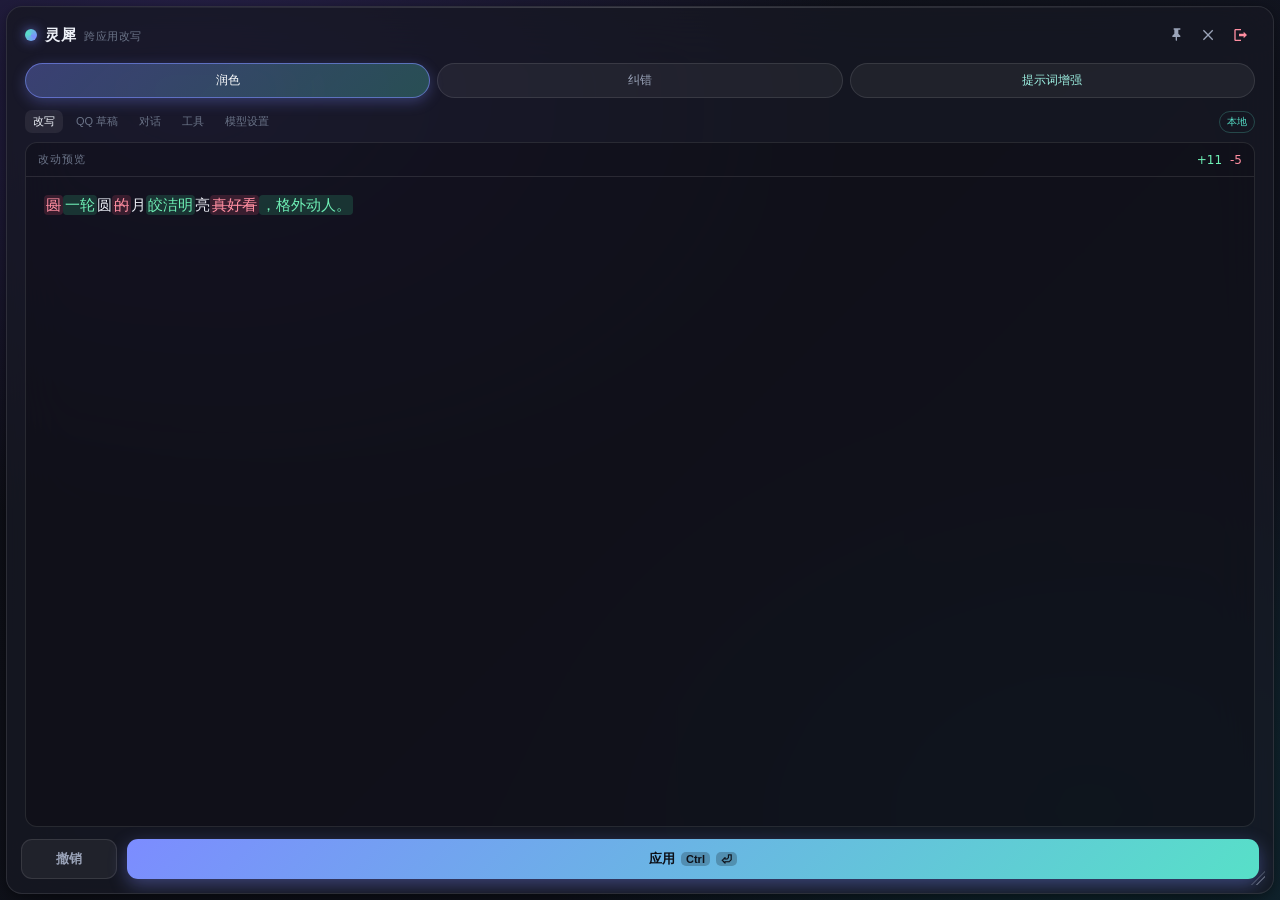
==== apps/overlay/ui/index.html @ af1568ba "chore: 瀹屾垚Agent妗嗘灦澶氳疆浼樺寲鈥斺€擟I淇銆佸畨鍏ㄥ姞鍥恒€丼ession鎸佷箙鍖栥€丏PAPI鍑嵁瀛樺偍" ====
<!DOCTYPE html>
<html lang="zh-CN">
  <head>
    <meta charset="UTF-8" />
    <meta name="viewport" content="width=device-width, initial-scale=1.0" />
    <title>灵犀 · 跨应用改写</title>
    <link rel="stylesheet" href="styles.css" />
  </head>
  <body>
    <!-- Backdrop only exists in the browser preview; the Tauri window is
         transparent so the card floats directly over the desktop. -->
    <div class="preview-backdrop"></div>

    <main class="card" id="card" role="dialog" aria-label="改写建议">
      <header class="titlebar" id="titlebar">
        <div class="brand">
          <span class="logo" aria-hidden="true"></span>
          <span class="brand-name">灵犀</span>
          <span class="brand-sub">跨应用改写</span>
        </div>
        <div class="win-actions">
          <button class="icon-btn" id="pin-btn" title="置顶" aria-label="置顶">
            <svg viewBox="0 0 24 24" width="16" height="16"><path fill="currentColor" d="M14 4v6l3 3v2h-5v5l-1 1-1-1v-5H5v-2l3-3V4H7V2h10v2z"/></svg>
          </button>
          <button class="icon-btn" id="close-btn" title="关闭 (Esc)" aria-label="关闭">
            <svg viewBox="0 0 24 24" width="16" height="16"><path fill="currentColor" d="M18.3 5.7 12 12l6.3 6.3-1.4 1.4L10.6 13.4 4.3 19.7 2.9 18.3 9.2 12 2.9 5.7 4.3 4.3l6.3 6.3 6.3-6.3z"/></svg>
          </button>
          <button class="icon-btn" id="quit-btn" title="退出灵犀" aria-label="退出灵犀" style="color: #ff8ea1;">
            <svg viewBox="0 0 24 24" width="16" height="16"><path fill="currentColor" d="M16 17l5-5-5-5v3H9v4h7zM4 5h8V3H4C2.9 3 2 3.9 2 5v14c0 1.1.9 2 2 2h8v-2H4V5z"/></svg>
          </button>
        </div>
      </header>

      <nav class="modes" id="modes" aria-label="改写模式">
        <button class="chip is-active" data-mode="polish" title="保留全部原意，按原文场景丰富并提升表达">润色</button>
        <button class="chip" data-mode="proofread" title="只修正错别字、标点和语法">纠错</button>
        <button class="chip featured" data-mode="prompt-enhance" title="补全角色、目标、约束、输出格式与示例">提示词增强</button>
      </nav>

      <section class="tools-row">
        <button class="tool-tab is-active" id="rewrite-tab">改写</button>
        <button class="tool-tab" id="qq-tab">QQ 草稿</button>
        <button class="tool-tab" id="agent-tab">对话</button>
        <button class="tool-tab" id="tools-tab">工具</button>
        <button class="tool-tab" id="settings-btn">模型设置</button>
        <span class="backend-badge" id="backend-badge">本地</span>
      </section>

      <section class="diff-wrap" id="rewrite-view">
        <div class="diff-head">
          <span class="diff-title">改动预览</span>
          <span class="stat" id="stat">
            <span class="add" id="stat-add">+0</span>
            <span class="del" id="stat-del">-0</span>
          </span>
        </div>
        <div class="task-progress" id="task-progress" hidden aria-live="polite">
          <div class="progress-row">
            <span class="progress-spinner" aria-hidden="true"></span>
            <span class="progress-stage" id="progress-stage">正在准备任务…</span>
            <span class="progress-time" id="progress-time">0.0s</span>
          </div>
          <div class="progress-track"><span id="progress-bar"></span></div>
          <span class="progress-detail" id="progress-detail">灵犀正在理解原文，不会把它当作聊天问题回答</span>
        </div>
        <div class="diff" id="diff" tabindex="0" aria-live="polite"></div>
      </section>

      <section class="qq-view" id="qq-view" hidden>
        <div class="qq-message-head"><span id="qq-conversation">前台 QQ 会话</span><button class="mini-btn" id="qq-refresh">读取选中</button></div>
        <div class="qq-message" id="qq-message">在 QQ 里双击或拖选对方的一条消息，然后点“读取选中”。灵犀按你的选区生成回复，不会自动发送。</div>
        <label for="qq-draft">回复草稿（确认后仅写入，不自动发送）</label>
        <textarea id="qq-draft" placeholder="生成的草稿会出现在这里，可编辑后写入 QQ"></textarea>
        <div class="qq-actions"><button class="btn ghost" id="qq-generate">生成草稿</button><button class="btn primary" id="qq-write">确认写入 QQ</button></div>
      </section>

      <section class="settings-panel" id="settings-panel" hidden>
        <label>服务商预设<select id="provider-preset"><option value="">自定义 / 不改动</option><option value="deepseek">DeepSeek（deepseek-chat）</option><option value="dashscope">通义千问（qwen-plus）</option><option value="openai">OpenAI（gpt-4o-mini）</option></select></label>
        <label>模型后端<select id="backend-select"><option value="local">本地 Qwen2.5 1.5B（离线/隐私）</option><option value="cloud">OpenAI 兼容云端（最高质量）</option></select></label>
        <label>Endpoint<input id="endpoint-input" type="url" placeholder="https://api.openai.com" /></label>
        <label>Model<input id="model-input" type="text" placeholder="gpt-4o-mini" /></label>
        <label>API Key<input id="api-key-input" type="password" autocomplete="off" placeholder="留空表示保留当前密钥" /></label>
        <label class="remember-key"><input id="remember-api-key" type="checkbox" /> 使用 Windows DPAPI 安全记住密钥</label>
        <p class="settings-note" id="key-note">密钥默认只保留在内存；勾选后由当前 Windows 账户加密保存，不会写入明文配置。</p>
        <p class="settings-note">本地 1.5B 适合短文本和隐私场景；80 字以上或追求高质量时，建议使用云端强模型。</p>
        <button class="btn primary" id="save-settings">保存设置</button>
      </section>

      <section class="agent-view" id="agent-view" hidden>
        <div class="agent-header">
          <span class="agent-title">灵犀对话</span>
          <button class="mini-btn" id="agent-reset" title="新对话">新对话</button>
        </div>
        <div class="chat-messages" id="chat-messages">
          <div class="chat-empty">向灵犀描述你想做的事，例如：<br>“读取剪贴板并帮我总结”<br>“列出文档目录里的文件”<br>“根据 QQ 里选中的消息生成回复草稿”</div>
        </div>
        <div class="chat-input-area">
          <textarea id="chat-input" placeholder="描述任务..." rows="2"></textarea>
          <button class="btn primary" id="chat-send">发送</button>
        </div>
      </section>

      <section class="tools-view" id="tools-view" hidden>
        <div class="tools-header"><span>已注册工具</span><span class="tools-count" id="tools-count">0</span></div>
        <div class="tools-list" id="tools-list"></div>
      </section>

      <div class="status" id="status" hidden></div>

      <footer class="actions" id="rewrite-actions">
        <button class="btn ghost" id="undo-btn">撤销</button>
        <button class="btn primary" id="apply-btn">
          应用 <kbd>Ctrl</kbd><kbd>⏎</kbd>
        </button>
      </footer>
      <button class="resize-grip" id="resize-grip" title="拖动调整窗口大小" aria-label="拖动调整窗口大小"></button>
    </main>

    <script src="app.js"></script>
  </body>
</html>
---- apps/overlay/ui/styles.css ----
:root {
  --bg: rgba(22, 24, 33, 0.82);
  --bg-solid: #161821;
  --stroke: rgba(255, 255, 255, 0.10);
  --stroke-strong: rgba(255, 255, 255, 0.18);
  --text: #eef1f8;
  --text-dim: #9aa3b8;
  --text-faint: #6b7488;
  --accent: #7c8cff;
  --accent-2: #57e0c8;
  --add-bg: rgba(63, 209, 143, 0.18);
  --add-fg: #6ff0b6;
  --del-bg: rgba(255, 96, 122, 0.16);
  --del-fg: #ff8ea1;
  --radius: 16px;
  --shadow: 0 24px 60px rgba(0, 0, 0, 0.45), 0 2px 8px rgba(0, 0, 0, 0.3);
  font-family: "Segoe UI", "Microsoft YaHei", system-ui, -apple-system, sans-serif;
}

* {
  box-sizing: border-box;
  margin: 0;
  padding: 0;
}

html,
body {
  width: 100%;
  height: 100%;
  background: transparent;
  overflow: hidden;
  -webkit-user-select: none;
  user-select: none;
}

body {
  display: grid;
  place-items: stretch;
  padding: 6px;
}

/* Only shown in the browser preview to fake a desktop behind the card. */
.preview-backdrop {
  position: fixed;
  inset: 0;
  background:
    radial-gradient(1200px 800px at 15% 10%, #2a2350 0%, transparent 55%),
    radial-gradient(1000px 700px at 85% 90%, #10313a 0%, transparent 55%),
    linear-gradient(135deg, #0e0f16 0%, #141826 100%);
  z-index: 0;
}

/* The desktop behind a transparent Tauri window is already the backdrop. */
.tauri-runtime .preview-backdrop {
  display: none;
}

.card {
  position: relative;
  z-index: 1;
  display: flex;
  flex-direction: column;
  width: 100%;
  height: 100%;
  min-width: 0;
  min-height: 0;
  background: var(--bg);
  backdrop-filter: blur(28px) saturate(140%);
  -webkit-backdrop-filter: blur(28px) saturate(140%);
  border: 1px solid var(--stroke);
  border-radius: var(--radius);
  box-shadow: var(--shadow);
  color: var(--text);
  overflow: hidden;
  animation: pop-in 0.28s cubic-bezier(0.2, 0.9, 0.3, 1.2);
}

@keyframes pop-in {
  from { opacity: 0; transform: translateY(10px) scale(0.97); }
  to { opacity: 1; transform: translateY(0) scale(1); }
}

/* Subtle top highlight line. */
.card::before {
  content: "";
  position: absolute;
  inset: 0 0 auto 0;
  height: 1px;
  background: linear-gradient(90deg, transparent, var(--stroke-strong), transparent);
}

.titlebar {
  display: flex;
  flex: 0 0 auto;
  align-items: center;
  justify-content: space-between;
  padding: 11px 14px;
  cursor: grab;
}

.titlebar:active {
  cursor: grabbing;
}

.brand {
  display: flex;
  align-items: baseline;
  gap: 8px;
}

.logo {
  width: 12px;
  height: 12px;
  border-radius: 50%;
  background: conic-gradient(from 120deg, var(--accent), var(--accent-2), var(--accent));
  box-shadow: 0 0 12px rgba(124, 140, 255, 0.7);
  align-self: center;
}

.brand-name {
  font-size: 15px;
  font-weight: 700;
  letter-spacing: 0.5px;
}

.brand-sub {
  font-size: 11px;
  color: var(--text-faint);
  letter-spacing: 0.5px;
}

.win-actions {
  display: flex;
  gap: 4px;
}

.icon-btn {
  display: grid;
  place-items: center;
  width: 28px;
  height: 28px;
  border: none;
  border-radius: 8px;
  background: transparent;
  color: var(--text-dim);
  cursor: pointer;
  transition: background 0.15s, color 0.15s;
}

.icon-btn:hover { background: rgba(255, 255, 255, 0.08); color: var(--text); }
.icon-btn.is-on { color: var(--accent); }
#close-btn:hover { background: rgba(255, 96, 122, 0.18); color: #ff8ea1; }
#quit-btn:hover { background: rgba(255, 96, 122, 0.25); color: #ff8ea1; }

/* In-window modal confirm dialog. The native browser `confirm()` opens a
   system dialog that often renders outside the small overlay window, hiding
   the cancel button. This keeps the dialog inside the panel. */
.confirm-overlay {
  position: fixed;
  inset: 0;
  background: rgba(0, 0, 0, 0.55);
  backdrop-filter: blur(2px);
  display: flex;
  align-items: center;
  justify-content: center;
  z-index: 9999;
}
.confirm-card {
  background: var(--card-bg, #1f232c);
  border: 1px solid rgba(255, 255, 255, 0.08);
  border-radius: 10px;
  padding: 18px 20px 16px;
  width: min(320px, 90vw);
  box-shadow: 0 12px 36px rgba(0, 0, 0, 0.5);
}
.confirm-title {
  font-size: 15px;
  font-weight: 600;
  color: var(--fg, #e8e8ef);
  margin-bottom: 8px;
}
.confirm-message {
  font-size: 13px;
  color: var(--fg-dim, #b8b8c4);
  line-height: 1.5;
  margin-bottom: 16px;
}
.confirm-actions {
  display: flex;
  justify-content: flex-end;
  gap: 10px;
}
.confirm-actions button {
  padding: 6px 16px;
  border-radius: 6px;
  border: 1px solid transparent;
  cursor: pointer;
  font-size: 13px;
  font-family: inherit;
}
.confirm-cancel {
  background: rgba(255, 255, 255, 0.06);
  color: var(--fg-dim, #b8b8c4);
}
.confirm-cancel:hover { background: rgba(255, 255, 255, 0.12); }
.confirm-ok {
  background: rgba(255, 96, 122, 0.22);
  color: #ff8ea1;
  border-color: rgba(255, 96, 122, 0.4);
}
.confirm-ok:hover { background: rgba(255, 96, 122, 0.34); }

.modes {
  display: grid;
  flex: 0 0 auto;
  grid-template-columns: repeat(3, minmax(0, 1fr));
  gap: 7px;
  padding: 0 14px 12px;
}

.chip {
  min-width: 0;
  padding: 9px 10px;
  overflow: hidden;
  font-size: 11.5px;
  color: var(--text-dim);
  text-overflow: ellipsis;
  white-space: nowrap;
  background: rgba(255, 255, 255, 0.05);
  border: 1px solid var(--stroke);
  border-radius: 999px;
  cursor: pointer;
  transition: all 0.16s ease;
}

.chip:hover:not(:disabled) {
  color: var(--text);
  border-color: var(--stroke-strong);
  transform: translateY(-1px);
}

.chip.is-active {
  color: #fff;
  background: linear-gradient(135deg, rgba(124, 140, 255, 0.35), rgba(87, 224, 200, 0.28));
  border-color: rgba(124, 140, 255, 0.6);
  box-shadow: 0 4px 14px rgba(124, 140, 255, 0.3);
}

.chip.is-locked {
  opacity: 0.5;
  cursor: not-allowed;
}

.chip.featured { color: #9ef2e3; }

.tools-row {
  display: flex;
  flex: 0 0 auto;
  align-items: center;
  gap: 5px;
  padding: 0 14px 9px;
}

.tool-tab,
.mini-btn {
  padding: 4px 8px;
  color: var(--text-faint);
  font-size: 11px;
  background: transparent;
  border: 0;
  border-radius: 7px;
  cursor: pointer;
}
.tool-tab:hover,
.tool-tab.is-active { color: var(--text); background: rgba(255,255,255,.07); }
.backend-badge { margin-left: auto; padding: 3px 7px; color: var(--accent-2); font-size: 10px; border: 1px solid rgba(87,224,200,.25); border-radius: 999px; }

.diff-wrap {
  display: flex;
  flex: 1 1 auto;
  flex-direction: column;
  min-height: 0;
  margin: 0 14px;
  border: 1px solid var(--stroke);
  border-radius: 12px;
  background: rgba(0, 0, 0, 0.22);
  overflow: hidden;
}

.diff-head {
  display: flex;
  align-items: center;
  justify-content: space-between;
  padding: 9px 12px;
  border-bottom: 1px solid var(--stroke);
}

.diff-title {
  font-size: 11px;
  letter-spacing: 1px;
  color: var(--text-faint);
  text-transform: uppercase;
}

.stat { display: flex; gap: 8px; font-size: 12px; font-variant-numeric: tabular-nums; }
.stat .add { color: var(--add-fg); }
.stat .del { color: var(--del-fg); }

.task-progress {
  flex: 0 0 auto;
  margin: 10px 12px 0;
  padding: 10px 11px;
  color: var(--text-dim);
  background: linear-gradient(135deg, rgba(124, 140, 255, .11), rgba(87, 224, 200, .08));
  border: 1px solid rgba(124, 140, 255, .3);
  border-radius: 10px;
}
.task-progress[hidden] { display: none; }
.progress-row { display: flex; align-items: center; gap: 7px; }
.progress-spinner {
  width: 12px;
  height: 12px;
  flex: 0 0 auto;
  border: 2px solid rgba(124, 140, 255, .25);
  border-top-color: var(--accent-2);
  border-radius: 50%;
  animation: spin .75s linear infinite;
}
.progress-stage { flex: 1; min-width: 0; color: var(--text); font-size: 11.5px; }
.progress-time { color: var(--text-faint); font-size: 10px; font-variant-numeric: tabular-nums; }
.progress-track { height: 3px; margin: 8px 0 6px; overflow: hidden; background: rgba(255,255,255,.07); border-radius: 99px; }
.progress-track span { display: block; height: 100%; width: 28%; background: linear-gradient(90deg, var(--accent), var(--accent-2)); border-radius: inherit; transition: width .25s ease; }
.progress-track span.indeterminate { animation: progress-scan 1.35s ease-in-out infinite; }
.progress-detail { display: block; color: var(--text-faint); font-size: 10px; line-height: 1.35; }
@keyframes progress-scan { 0% { width: 16%; transform: translateX(-110%); } 100% { width: 42%; transform: translateX(340%); } }

.diff {
  flex: 1 1 auto;
  min-height: 0;
  padding: 12px 14px;
  overflow-y: auto;
  font-size: 14px;
  line-height: 1.65;
  white-space: pre-wrap;
  word-break: break-word;
  scrollbar-width: thin;
  scrollbar-color: var(--stroke-strong) transparent;
}

.diff::-webkit-scrollbar { width: 8px; }
.diff::-webkit-scrollbar-thumb { background: var(--stroke-strong); border-radius: 8px; }

.diff .ins {
  background: var(--add-bg);
  color: var(--add-fg);
  border-radius: 4px;
  padding: 1px 2px;
  animation: fade-in 0.25s ease;
}

.quality-note {
  display: flex;
  align-items: center;
  gap: 8px;
  margin: 0 0 12px;
  padding: 8px 9px;
  color: #f0c040;
  font-size: 10.5px;
  line-height: 1.45;
  background: rgba(67,56,16,.55);
  border: 1px solid rgba(240,192,64,.28);
  border-radius: 8px;
}
.quality-note span { flex: 1; }
.quality-note button {
  flex: 0 0 auto;
  padding: 4px 8px;
  color: #f5d66b;
  font: inherit;
  background: rgba(240,192,64,.1);
  border: 1px solid rgba(240,192,64,.3);
  border-radius: 6px;
  cursor: pointer;
}
.quality-note button:hover { background: rgba(240,192,64,.2); }

.diff .del {
  background: var(--del-bg);
  color: var(--del-fg);
  text-decoration: line-through;
  text-decoration-color: rgba(255, 142, 161, 0.7);
  border-radius: 4px;
  padding: 1px 2px;
}

.preview-state {
  display: flex;
  min-height: 100%;
  flex-direction: column;
  align-items: center;
  justify-content: center;
  gap: 7px;
  padding: 14px;
  text-align: center;
  border: 1px dashed rgba(255,255,255,.12);
  border-radius: 10px;
}
.preview-state strong { color: var(--text); font-size: 13px; font-weight: 600; }
.preview-state span { max-width: 330px; color: var(--text-faint); font-size: 11px; line-height: 1.55; }
.preview-state.working { background: rgba(124,140,255,.05); border-color: rgba(124,140,255,.22); }
.preview-state.error { background: rgba(255,107,139,.06); border-color: rgba(255,107,139,.28); }
.preview-state.error strong { color: var(--del-fg); }
.preview-state.empty { background: rgba(255,255,255,.025); }
.preview-source {
  width: 100%;
  max-height: 58px;
  margin: 2px 0 0;
  padding: 7px 8px;
  overflow: auto;
  color: var(--text-dim);
  font-size: 10px;
  line-height: 1.45;
  text-align: left;
  white-space: pre-wrap;
  background: rgba(0,0,0,.18);
  border-radius: 7px;
  user-select: text;
}
.preview-retry {
  padding: 5px 11px;
  color: var(--text);
  font-size: 11px;
  background: rgba(124,140,255,.16);
  border: 1px solid rgba(124,140,255,.34);
  border-radius: 7px;
  cursor: pointer;
}
.preview-retry:hover { background: rgba(124,140,255,.25); }

.resize-grip {
  position: absolute;
  right: 3px;
  bottom: 3px;
  z-index: 6;
  width: 22px;
  height: 22px;
  background:
    linear-gradient(135deg, transparent 48%, rgba(154,163,184,.7) 49%, rgba(154,163,184,.7) 56%, transparent 57%) 8px 8px / 9px 9px no-repeat,
    linear-gradient(135deg, transparent 48%, rgba(154,163,184,.4) 49%, rgba(154,163,184,.4) 56%, transparent 57%) 3px 3px / 14px 14px no-repeat;
  border: 0;
  border-radius: 5px;
  cursor: nwse-resize;
  opacity: .65;
}
.resize-grip:hover { background-color: rgba(255,255,255,.06); opacity: 1; }

@media (min-width: 650px) {
  .titlebar { padding: 14px 18px; }
  .modes { padding-inline: 18px; }
  .tools-row { padding-inline: 18px; }
  .diff-wrap, .qq-view, .settings-panel { margin-inline: 18px; }
  .diff { padding: 16px 18px; font-size: 15px; line-height: 1.72; }
  .actions { padding: 14px 18px 18px; }
  .preview-state span { max-width: 560px; }
  .preview-source { max-height: 120px; }
}

@keyframes fade-in {
  from { opacity: 0; }
  to { opacity: 1; }
}

.qq-view,
.settings-panel {
  display: flex;
  flex: 1 1 auto;
  flex-direction: column;
  min-height: 0;
  gap: 8px;
  margin: 0 14px;
  padding: 11px;
  overflow-y: auto;
  color: var(--text-dim);
  font-size: 11px;
  background: rgba(0,0,0,.22);
  border: 1px solid var(--stroke);
  border-radius: 12px;
}
.qq-view[hidden], .settings-panel[hidden], .diff-wrap[hidden], .actions[hidden], .agent-view[hidden], .tools-view[hidden] { display: none; }
.qq-message-head { display: flex; align-items: center; justify-content: space-between; color: var(--text); }
.qq-message { max-height: 64px; padding: 8px; overflow-y: auto; line-height: 1.45; background: rgba(255,255,255,.04); border-radius: 8px; }
.qq-view textarea { flex: 1 1 auto; min-height: 58px; resize: none; }
.qq-actions { display: flex; gap: 8px; }
.qq-actions .btn { height: 34px; }
.settings-panel label { display: grid; gap: 4px; }
.settings-panel input,
.settings-panel select,
.qq-view textarea {
  width: 100%;
  padding: 7px 9px;
  color: var(--text);
  font: inherit;
  background: rgba(255,255,255,.06);
  border: 1px solid var(--stroke);
  border-radius: 8px;
  outline: 0;
  user-select: text;
}
.settings-panel input:focus,
.settings-panel select:focus,
.qq-view textarea:focus { border-color: rgba(124,140,255,.7); }
.settings-panel option { color: #111; }
.settings-panel .remember-key {
  display: flex;
  flex-direction: row;
  align-items: center;
  gap: 7px;
  color: var(--text-dim);
  cursor: pointer;
}
.settings-panel .remember-key input { width: auto; accent-color: var(--accent); }
.settings-note { color: var(--text-faint); line-height: 1.35; }
.settings-panel .btn { flex: 0 0 auto; height: 34px; }

.status {
  position: absolute;
  right: 14px;
  bottom: 63px;
  left: 14px;
  z-index: 3;
  display: flex;
  align-items: center;
  gap: 7px;
  padding: 9px 10px 9px 12px;
  border: 1px solid var(--stroke);
  border-radius: 10px;
  box-shadow: 0 8px 24px rgba(0, 0, 0, 0.35);
  font-size: 12px;
  backdrop-filter: blur(16px);
  animation: fade-in 0.2s ease;
}
/* Author-level display rules otherwise override the browser's [hidden] rule,
   which was why warning banners stayed stuck on screen after JS hid them. */
.status[hidden] { display: none !important; }
.status-message { flex: 1; min-width: 0; text-align: center; overflow-wrap: anywhere; }
.status-close {
  flex: 0 0 auto;
  width: 22px;
  height: 22px;
  color: currentColor;
  font-size: 16px;
  line-height: 1;
  background: transparent;
  border: 0;
  border-radius: 6px;
  cursor: pointer;
  opacity: .72;
}
.status-close:hover { background: rgba(255,255,255,.1); opacity: 1; }
.status.ok { background: rgba(20, 76, 56, .92); color: var(--add-fg); }
.status.err { background: rgba(84, 30, 43, .94); color: var(--del-fg); }
.status.warn {
  background: rgba(67, 56, 16, .95);
  color: #f0c040;
}

/* Small spinner shown next to the "model loading" status so a multi-second
   load reads as active progress rather than a frozen toast. */
.spinner {
  flex: 0 0 auto;
  width: 12px;
  height: 12px;
  border: 2px solid rgba(240, 192, 64, 0.35);
  border-top-color: #f0c040;
  border-radius: 50%;
  animation: spin 0.7s linear infinite;
}

@keyframes spin {
  to { transform: rotate(360deg); }
}

.actions {
  display: flex;
  flex: 0 0 auto;
  gap: 10px;
  padding: 12px 14px 14px;
}

.btn {
  flex: 1;
  display: inline-flex;
  align-items: center;
  justify-content: center;
  gap: 6px;
  height: 40px;
  border: 1px solid var(--stroke);
  border-radius: 11px;
  font-size: 13px;
  font-weight: 600;
  color: var(--text);
  background: rgba(255, 255, 255, 0.05);
  cursor: pointer;
  transition: all 0.16s ease;
}

.btn:hover { transform: translateY(-1px); border-color: var(--stroke-strong); }
.btn:active { transform: translateY(0); }

.btn.ghost { flex: 0 0 96px; color: var(--text-dim); }
.btn.ghost:hover { color: var(--text); }

.btn.primary {
  color: #0d1018;
  background: linear-gradient(135deg, var(--accent) 0%, var(--accent-2) 100%);
  border: none;
  box-shadow: 0 6px 18px rgba(124, 140, 255, 0.38);
}
.btn.primary:hover { box-shadow: 0 8px 22px rgba(124, 140, 255, 0.5); }

.btn kbd {
  font-family: inherit;
  font-size: 11px;
  padding: 1px 5px;
  border-radius: 5px;
  background: rgba(0, 0, 0, 0.22);
  color: inherit;
}

.btn:disabled { opacity: 0.45; cursor: not-allowed; transform: none; box-shadow: none; }

/* ---- Agent chat view ---- */
.agent-view {
  display: flex;
  flex: 1 1 auto;
  flex-direction: column;
  min-height: 0;
  gap: 8px;
  margin: 0 14px;
  padding: 11px;
  overflow: hidden;
  color: var(--text-dim);
  font-size: 12px;
  background: rgba(0,0,0,.22);
  border: 1px solid var(--stroke);
  border-radius: 12px;
}
.agent-header { display: flex; align-items: center; justify-content: space-between; color: var(--text); font-weight: 600; }
.agent-title { font-size: 13px; }
.chat-messages {
  flex: 1 1 auto;
  min-height: 0;
  overflow-y: auto;
  display: flex;
  flex-direction: column;
  gap: 6px;
  padding: 4px;
}
.chat-empty {
  margin: auto;
  padding: 20px;
  text-align: center;
  color: var(--text-faint);
  font-size: 11px;
  line-height: 1.6;
}
.chat-bubble {
  max-width: 88%;
  padding: 8px 11px;
  border-radius: 10px;
  font-size: 12px;
  line-height: 1.5;
  word-break: break-word;
  white-space: pre-wrap;
  animation: fade-in 0.2s ease;
}
.chat-user {
  align-self: flex-end;
  color: #0d1018;
  background: linear-gradient(135deg, var(--accent) 0%, var(--accent-2) 100%);
}
.chat-assistant {
  align-self: flex-start;
  color: var(--text);
  background: rgba(255,255,255,.08);
  border: 1px solid var(--stroke);
}
.chat-thinking {
  color: var(--text-faint);
  font-style: italic;
  background: rgba(255,255,255,.04);
}
.chat-error {
  align-self: center;
  color: var(--del-fg);
  background: rgba(84,30,43,.4);
  border: 1px solid rgba(255,107,139,.3);
  font-size: 11px;
}
.chat-tool-card {
  align-self: stretch;
  color: var(--text-dim);
  background: rgba(255,255,255,.035);
  border: 1px solid var(--stroke);
  border-left: 3px solid var(--accent-2);
  border-radius: 8px;
  overflow: hidden;
}
.chat-tool-card.tool-failed { border-left-color: var(--del-fg); }
.chat-tool-card summary {
  padding: 7px 9px;
  color: var(--text);
  font-size: 11px;
  font-weight: 600;
  cursor: pointer;
  user-select: none;
}
.chat-tool-body { padding: 0 9px 9px; }
.chat-tool-body pre {
  max-height: 90px;
  margin-bottom: 6px;
  padding: 6px;
  overflow: auto;
  color: var(--text-faint);
  font: 10px/1.4 Consolas, monospace;
  white-space: pre-wrap;
  background: rgba(0,0,0,.2);
  border-radius: 5px;
  user-select: text;
}
.chat-tool-result {
  color: var(--text-dim);
  font-size: 11px;
  line-height: 1.4;
  white-space: pre-wrap;
  user-select: text;
}
.chat-settings-link { align-self: center; color: var(--accent-2); background: rgba(87,224,200,.08); }
.chat-input-area {
  flex: 0 0 auto;
  display: flex;
  gap: 8px;
  align-items: flex-end;
}
.chat-input-area textarea {
  flex: 1 1 auto;
  min-height: 36px;
  max-height: 100px;
  resize: none;
  padding: 8px 10px;
  color: var(--text);
  font: inherit;
  font-size: 12px;
  background: rgba(255,255,255,.06);
  border: 1px solid var(--stroke);
  border-radius: 8px;
  outline: 0;
  user-select: text;
}
.chat-input-area textarea:focus { border-color: rgba(124,140,255,.7); }
.chat-input-area .btn { flex: 0 0 auto; height: 36px; padding: 0 16px; }

/* ---- Tools view ---- */
.tools-view {
  display: flex;
  flex: 1 1 auto;
  flex-direction: column;
  min-height: 0;
  gap: 8px;
  margin: 0 14px;
  padding: 11px;
  overflow: hidden;
  color: var(--text-dim);
  font-size: 11px;
  background: rgba(0,0,0,.22);
  border: 1px solid var(--stroke);
  border-radius: 12px;
}
.tools-header { display: flex; align-items: center; justify-content: space-between; color: var(--text); font-weight: 600; font-size: 13px; }
.tools-count {
  padding: 1px 8px;
  font-size: 11px;
  font-weight: 400;
  color: var(--text-dim);
  background: rgba(255,255,255,.08);
  border-radius: 10px;
}
.tools-list {
  flex: 1 1 auto;
  overflow-y: auto;
  display: flex;
  flex-direction: column;
  gap: 6px;
}
.tool-card {
  padding: 8px 10px;
  background: rgba(255,255,255,.04);
  border: 1px solid var(--stroke);
  border-radius: 8px;
  transition: opacity 0.2s;
}
.tool-card.disabled { opacity: 0.45; }
.tool-info { display: flex; align-items: center; gap: 8px; }
.tool-name { color: var(--text); font-weight: 600; font-size: 12px; }
.tool-risk { font-size: 10px; font-weight: 600; padding: 1px 6px; border-radius: 4px; background: rgba(255,255,255,.08); }
.tool-desc { margin-top: 3px; color: var(--text-faint); line-height: 1.4; }
.tool-toggle { display: flex; align-items: center; gap: 4px; margin-top: 4px; cursor: pointer; user-select: none; }
.tool-toggle input { cursor: pointer; }
.tools-empty, .tools-error { padding: 14px; text-align: center; color: var(--text-faint); }
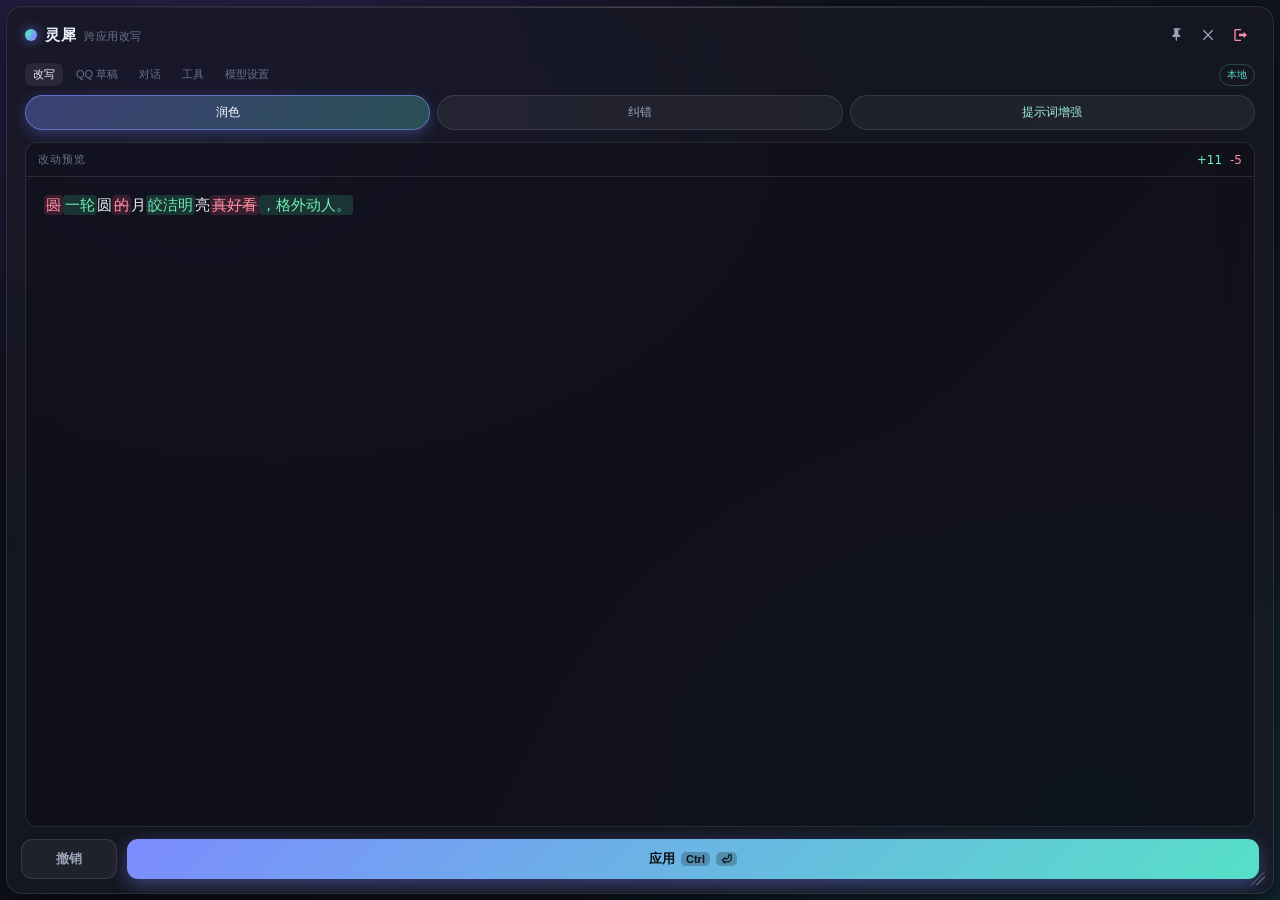
==== commit 47ae3b70: "fix(widgets): 取色器交互式取色 + 改写模式chip恒显修复 + 交接文档 取色器：原实现点击按钮瞬间读光标像素（永远取到按钮自身颜色）。 改为交互式：点击后隐藏窗口，鼠标移至目标位置左" ====
--- a/apps/overlay/ui/index.html
+++ b/apps/overlay/ui/index.html
@@ -31,12 +31,6 @@
         </div>
       </header>
 
-      <nav class="modes" id="modes" aria-label="改写模式">
-        <button class="chip is-active" data-mode="polish" title="保留全部原意，按原文场景丰富并提升表达">润色</button>
-        <button class="chip" data-mode="proofread" title="只修正错别字、标点和语法">纠错</button>
-        <button class="chip featured" data-mode="prompt-enhance" title="补全角色、目标、约束、输出格式与示例">提示词增强</button>
-      </nav>
-
       <section class="tools-row">
         <button class="tool-tab is-active" id="rewrite-tab">改写</button>
         <button class="tool-tab" id="qq-tab">QQ 草稿</button>
@@ -45,6 +39,13 @@
         <button class="tool-tab" id="settings-btn">模型设置</button>
         <span class="backend-badge" id="backend-badge">本地</span>
       </section>
+
+      <!-- 改写模式：只属于「改写」视图，切换到其他页时由 JS 隐藏 -->
+      <nav class="modes" id="modes" aria-label="改写模式">
+        <button class="chip is-active" data-mode="polish" title="保留全部原意，按原文场景丰富并提升表达">润色</button>
+        <button class="chip" data-mode="proofread" title="只修正错别字、标点和语法">纠错</button>
+        <button class="chip featured" data-mode="prompt-enhance" title="补全角色、目标、约束、输出格式与示例">提示词增强</button>
+      </nav>
 
       <section class="diff-wrap" id="rewrite-view">
         <div class="diff-head">
@@ -101,8 +102,30 @@
       </section>
 
       <section class="tools-view" id="tools-view" hidden>
-        <div class="tools-header"><span>已注册工具</span><span class="tools-count" id="tools-count">0</span></div>
-        <div class="tools-list" id="tools-list"></div>
+        <div class="tools-toolbar">
+          <input class="tools-search" id="tools-search" type="search" placeholder="🔍 搜索工具..." />
+          <span class="tools-count" id="tools-count" hidden>0</span>
+          <button class="btn ghost tools-market-btn" id="tools-market-btn" disabled>插件市场</button>
+        </div>
+        <div class="widgets-section" id="widgets-section">
+          <div class="widgets-section-head">
+            <span class="widgets-section-title">🖥️ 桌面小工具</span>
+            <span class="widgets-section-sub">点击打开独立窗口</span>
+          </div>
+          <div class="widgets-grid" id="widgets-grid"></div>
+        </div>
+        <div class="tools-section-head">
+          <span>⚙️ Agent 工具</span>
+        </div>
+        <div class="tools-tabs" id="tools-tabs">
+          <button class="tools-tab is-active" data-cat="all">全部</button>
+          <button class="tools-tab" data-cat="capability">能力</button>
+          <button class="tools-tab" data-cat="adapter">应用</button>
+          <button class="tools-tab" data-cat="source">信息源</button>
+          <button class="tools-tab" data-cat="transform">变换</button>
+        </div>
+        <div class="tools-grid" id="tools-grid"></div>
+        <div class="tools-empty" id="tools-empty" hidden>没有找到匹配的工具</div>
       </section>
 
       <div class="status" id="status" hidden></div>
--- a/apps/overlay/ui/styles.css
+++ b/apps/overlay/ui/styles.css
@@ -8,6 +8,7 @@
   --text-faint: #6b7488;
   --accent: #7c8cff;
   --accent-2: #57e0c8;
+  --brand: var(--accent);
   --add-bg: rgba(63, 209, 143, 0.18);
   --add-fg: #6ff0b6;
   --del-bg: rgba(255, 96, 122, 0.16);
@@ -217,6 +218,9 @@
   gap: 7px;
   padding: 0 14px 12px;
 }
+/* Author-level `display: grid` overrides the UA's [hidden] rule, which is
+   why the rewrite-mode chips stayed visible on every page. */
+.modes[hidden] { display: none !important; }
 
 .chip {
   min-width: 0;
@@ -768,16 +772,42 @@
   min-height: 0;
   gap: 8px;
   margin: 0 14px;
-  padding: 11px;
-  overflow: hidden;
+  padding: 12px;
+  overflow-y: auto;
+  scrollbar-width: thin;
+  scrollbar-color: var(--stroke-strong) transparent;
   color: var(--text-dim);
   font-size: 11px;
   background: rgba(0,0,0,.22);
   border: 1px solid var(--stroke);
   border-radius: 12px;
 }
-.tools-header { display: flex; align-items: center; justify-content: space-between; color: var(--text); font-weight: 600; font-size: 13px; }
+.tools-view::-webkit-scrollbar { width: 8px; }
+.tools-view::-webkit-scrollbar-thumb { background: var(--stroke-strong); border-radius: 8px; }
+.tools-toolbar {
+  display: flex;
+  flex: 0 0 auto;
+  align-items: center;
+  gap: 8px;
+  margin-bottom: 10px;
+}
+.tools-search {
+  flex: 1;
+  min-width: 0;
+  padding: 6px 10px;
+  border-radius: 6px;
+  background: rgba(255,255,255,.06);
+  border: 1px solid var(--stroke);
+  color: var(--text);
+  font: inherit;
+  font-size: 11px;
+  outline: 0;
+  user-select: text;
+}
+.tools-search::placeholder { color: var(--text-faint); }
+.tools-search:focus { border-color: rgba(124,140,255,.7); }
 .tools-count {
+  flex: 0 0 auto;
   padding: 1px 8px;
   font-size: 11px;
   font-weight: 400;
@@ -785,25 +815,208 @@
   background: rgba(255,255,255,.08);
   border-radius: 10px;
 }
-.tools-list {
+.tools-market-btn {
+  flex: 0 0 auto;
+  font-size: 11px;
+  opacity: 0.5;
+  height: 28px;
+  padding: 0 12px;
+}
+.tools-tabs {
+  display: flex;
+  flex: 0 0 auto;
+  flex-wrap: wrap;
+  gap: 4px;
+  margin-bottom: 10px;
+}
+.tools-tab {
+  padding: 4px 10px;
+  font-size: 11px;
+  border-radius: 999px;
+  background: rgba(255,255,255,.06);
+  color: var(--text-dim);
+  border: 1px solid var(--stroke);
+  cursor: pointer;
+  transition: background 0.15s, color 0.15s, border-color 0.15s;
+}
+.tools-tab:hover { color: var(--text); border-color: var(--stroke-strong); }
+.tools-tab.is-active {
+  background: var(--brand);
+  color: #fff;
+  border-color: var(--brand);
+}
+.tools-grid {
+  display: grid;
+  grid-template-columns: repeat(auto-fill, minmax(140px, 1fr));
+  gap: 8px;
+  /* 滚动由外层 .tools-view 统一承担，这里保持自然高度，
+     否则嵌套滚动 + flex 压缩会让工具列表划不动。 */
+}
+.tool-card {
+  padding: 10px;
+  border: 1px solid var(--stroke);
+  border-radius: 10px;
+  background: rgba(255,255,255,.04);
+  cursor: pointer;
+  transition: transform 0.15s, border-color 0.15s;
+}
+.tool-card:hover { transform: translateY(-2px); border-color: var(--brand); }
+.tool-card.disabled { opacity: 0.45; }
+.tool-card-head {
+  display: flex;
+  align-items: center;
+  gap: 6px;
+  margin-bottom: 6px;
+}
+.tool-card-icon { font-size: 18px; flex: 0 0 auto; line-height: 1; }
+.tool-card-name {
   flex: 1 1 auto;
-  overflow-y: auto;
+  min-width: 0;
+  font-weight: 600;
+  font-size: 12px;
+  color: var(--text);
+  overflow: hidden;
+  text-overflow: ellipsis;
+  white-space: nowrap;
+}
+.tool-card-shortcut {
+  font: 10px Consolas, monospace;
+  color: var(--text-faint);
+  margin-bottom: 4px;
+}
+.tool-card-footer {
+  display: flex;
+  justify-content: space-between;
+  align-items: center;
+  gap: 6px;
+}
+.tool-badge {
+  font: 600 9px/1.4 "Segoe UI", system-ui, sans-serif;
+  padding: 1px 6px;
+  border-radius: 4px;
+}
+.tool-badge.safe { background: rgba(31,157,85,.2); color: #4ade80; }
+.tool-badge.moderate { background: rgba(178,106,0,.2); color: #fbbf24; }
+.tool-badge.dangerous { background: rgba(220,38,38,.2); color: #f87171; }
+.tool-toggle {
+  position: relative;
+  flex: 0 0 auto;
+  width: 28px;
+  height: 16px;
+  border-radius: 999px;
+  background: var(--brand);
+  border: 0;
+  cursor: pointer;
+  transition: background 0.15s;
+  padding: 0;
+}
+.tool-toggle::after {
+  content: "";
+  position: absolute;
+  top: 2px;
+  left: 14px;
+  width: 12px;
+  height: 12px;
+  border-radius: 50%;
+  background: #fff;
+  transition: left 0.15s;
+}
+.tool-toggle.off { background: var(--stroke); }
+.tool-toggle.off::after { left: 2px; }
+.tool-toggle:disabled { opacity: 0.4; cursor: not-allowed; }
+.tools-empty { padding: 20px; text-align: center; color: var(--text-faint); }
+
+/* ---- Widgets section (inside tools view) ---- */
+.widgets-section {
+  flex: 0 0 auto;
   display: flex;
   flex-direction: column;
-  gap: 6px;
-}
-.tool-card {
-  padding: 8px 10px;
-  background: rgba(255,255,255,.04);
-  border: 1px solid var(--stroke);
-  border-radius: 8px;
-  transition: opacity 0.2s;
-}
-.tool-card.disabled { opacity: 0.45; }
-.tool-info { display: flex; align-items: center; gap: 8px; }
-.tool-name { color: var(--text); font-weight: 600; font-size: 12px; }
-.tool-risk { font-size: 10px; font-weight: 600; padding: 1px 6px; border-radius: 4px; background: rgba(255,255,255,.08); }
-.tool-desc { margin-top: 3px; color: var(--text-faint); line-height: 1.4; }
-.tool-toggle { display: flex; align-items: center; gap: 4px; margin-top: 4px; cursor: pointer; user-select: none; }
-.tool-toggle input { cursor: pointer; }
-.tools-empty, .tools-error { padding: 14px; text-align: center; color: var(--text-faint); }
+  gap: 8px;
+  margin-bottom: 4px;
+}
+.widgets-section-head {
+  display: flex;
+  align-items: baseline;
+  gap: 8px;
+}
+.widgets-section-title {
+  font-size: 12px;
+  font-weight: 600;
+  color: var(--text);
+}
+.widgets-section-sub {
+  font-size: 10px;
+  color: var(--text-faint);
+}
+.widgets-grid {
+  display: grid;
+  grid-template-columns: repeat(auto-fill, minmax(150px, 1fr));
+  gap: 8px;
+}
+.widget-card {
+  display: flex;
+  align-items: center;
+  gap: 8px;
+  padding: 10px;
+  border: 1px solid var(--stroke);
+  border-radius: 10px;
+  background: rgba(124,140,255,.08);
+  cursor: pointer;
+  transition: transform 0.15s, border-color 0.15s, background 0.15s;
+  font: inherit;
+  color: inherit;
+  text-align: left;
+}
+.widget-card:hover {
+  transform: translateY(-2px);
+  border-color: var(--brand);
+  background: rgba(124,140,255,.16);
+}
+.widget-card.is-open {
+  border-color: var(--brand);
+  background: rgba(124,140,255,.2);
+}
+.widget-card-icon {
+  font-size: 20px;
+  flex: 0 0 auto;
+  line-height: 1;
+}
+.widget-card-body {
+  flex: 1 1 auto;
+  min-width: 0;
+  display: flex;
+  flex-direction: column;
+  gap: 2px;
+}
+.widget-card-name {
+  font-weight: 600;
+  font-size: 12px;
+  color: var(--text);
+  overflow: hidden;
+  text-overflow: ellipsis;
+  white-space: nowrap;
+}
+.widget-card-desc {
+  font-size: 10px;
+  color: var(--text-dim);
+  overflow: hidden;
+  text-overflow: ellipsis;
+  white-space: nowrap;
+}
+.widget-card-shortcut {
+  flex: 0 0 auto;
+  font: 10px Consolas, monospace;
+  color: var(--text-faint);
+  padding: 2px 6px;
+  background: rgba(255,255,255,.06);
+  border-radius: 4px;
+}
+.tools-section-head {
+  display: flex;
+  align-items: center;
+  gap: 8px;
+  margin: 8px 0 4px;
+  font-size: 12px;
+  font-weight: 600;
+  color: var(--text);
+}
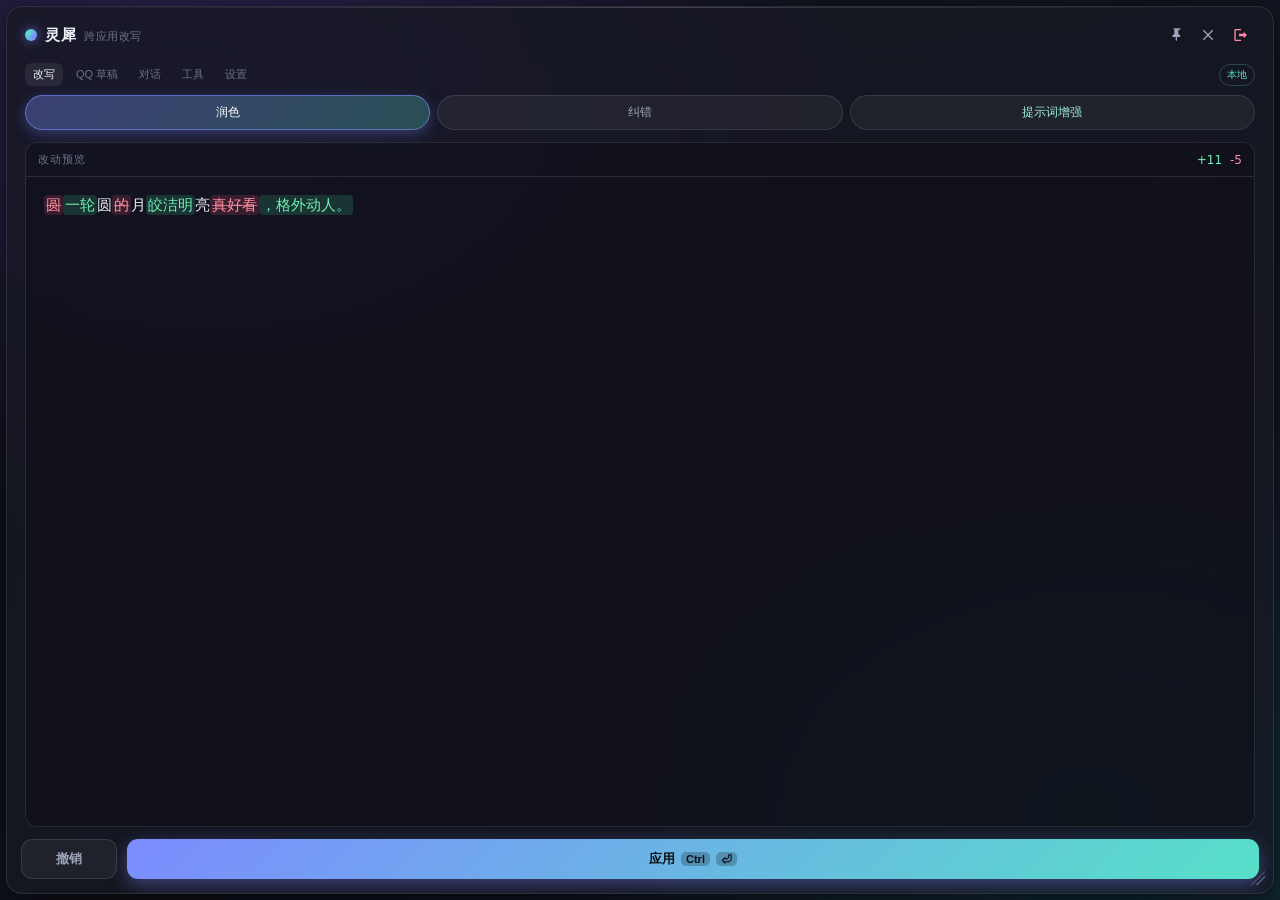
==== commit fc6b535e: "feat(pet): 桌宠皮肤系统——形象热切换、右键菜单与设置页分区" ====
--- a/apps/overlay/ui/index.html
+++ b/apps/overlay/ui/index.html
@@ -36,7 +36,7 @@
         <button class="tool-tab" id="qq-tab">QQ 草稿</button>
         <button class="tool-tab" id="agent-tab">对话</button>
         <button class="tool-tab" id="tools-tab">工具</button>
-        <button class="tool-tab" id="settings-btn">模型设置</button>
+        <button class="tool-tab" id="settings-btn">设置</button>
         <span class="backend-badge" id="backend-badge">本地</span>
       </section>
 
@@ -76,6 +76,7 @@
       </section>
 
       <section class="settings-panel" id="settings-panel" hidden>
+        <div class="settings-divider"><span>模型服务</span></div>
         <label>服务商预设<select id="provider-preset"><option value="">自定义 / 不改动</option><option value="deepseek">DeepSeek（deepseek-chat）</option><option value="dashscope">通义千问（qwen-plus）</option><option value="openai">OpenAI（gpt-4o-mini）</option></select></label>
         <label>模型后端<select id="backend-select"><option value="local">本地 Qwen2.5 1.5B（离线/隐私）</option><option value="cloud">OpenAI 兼容云端（最高质量）</option></select></label>
         <label>Endpoint<input id="endpoint-input" type="url" placeholder="https://api.openai.com" /></label>
@@ -85,6 +86,19 @@
         <p class="settings-note" id="key-note">密钥默认只保留在内存；勾选后由当前 Windows 账户加密保存，不会写入明文配置。</p>
         <p class="settings-note">本地 1.5B 适合短文本和隐私场景；80 字以上或追求高质量时，建议使用云端强模型。</p>
         <button class="btn primary" id="save-settings">保存设置</button>
+
+        <div class="settings-divider"><span>桌宠形象</span></div>
+        <div class="skin-grid" id="skin-grid" aria-label="桌宠皮肤"></div>
+        <p class="settings-note">点击卡片立即切换皮肤；把新皮肤文件夹放到 assets/skins/ 下即可被识别。桌宠窗口右键也能快捷切换。</p>
+        <label>气泡文案（留空使用皮肤默认）</label>
+        <div class="bubble-grid">
+          <label>待机<input id="bubble-idle" type="text" maxlength="16" placeholder="灵犀" /></label>
+          <label>思考<input id="bubble-thinking" type="text" maxlength="16" placeholder="思考中…" /></label>
+          <label>发言<input id="bubble-speaking" type="text" maxlength="16" placeholder="建议好了" /></label>
+          <label>提醒<input id="bubble-alert" type="text" maxlength="16" placeholder="QQ 新消息" /></label>
+        </div>
+        <label class="remember-key"><input id="pet-visible" type="checkbox" checked /> 在桌面显示桌宠</label>
+        <button class="btn ghost" id="save-pet-options">保存桌宠设置</button>
       </section>
 
       <section class="agent-view" id="agent-view" hidden>
--- a/apps/overlay/ui/styles.css
+++ b/apps/overlay/ui/styles.css
@@ -526,6 +526,52 @@
 .settings-note { color: var(--text-faint); line-height: 1.35; }
 .settings-panel .btn { flex: 0 0 auto; height: 34px; }
 
+.settings-divider {
+  display: flex;
+  align-items: center;
+  gap: 8px;
+  margin-top: 6px;
+  color: var(--text-faint);
+  font-size: 10px;
+  letter-spacing: .14em;
+}
+.settings-divider::before,
+.settings-divider::after {
+  content: "";
+  flex: 1;
+  height: 1px;
+  background: var(--stroke);
+}
+.skin-grid {
+  display: grid;
+  grid-template-columns: repeat(auto-fill, minmax(88px, 1fr));
+  gap: 8px;
+}
+.skin-card {
+  display: flex;
+  flex-direction: column;
+  align-items: center;
+  gap: 3px;
+  padding: 8px 6px 6px;
+  color: var(--text-dim);
+  font-size: 11px;
+  background: rgba(255, 255, 255, .04);
+  border: 1px solid var(--stroke);
+  border-radius: 10px;
+  cursor: pointer;
+}
+.skin-card:hover { border-color: rgba(124, 140, 255, .55); }
+.skin-card.is-active { border-color: var(--accent); background: rgba(124, 140, 255, .12); }
+.skin-card img { width: 56px; height: 56px; object-fit: contain; }
+.skin-card span { max-width: 100%; overflow: hidden; text-overflow: ellipsis; white-space: nowrap; }
+.skin-card small { color: var(--text-faint); font-size: 10px; }
+.bubble-grid {
+  display: grid;
+  grid-template-columns: 1fr 1fr;
+  gap: 8px;
+}
+.bubble-grid label { display: grid; gap: 4px; }
+
 .status {
   position: absolute;
   right: 14px;
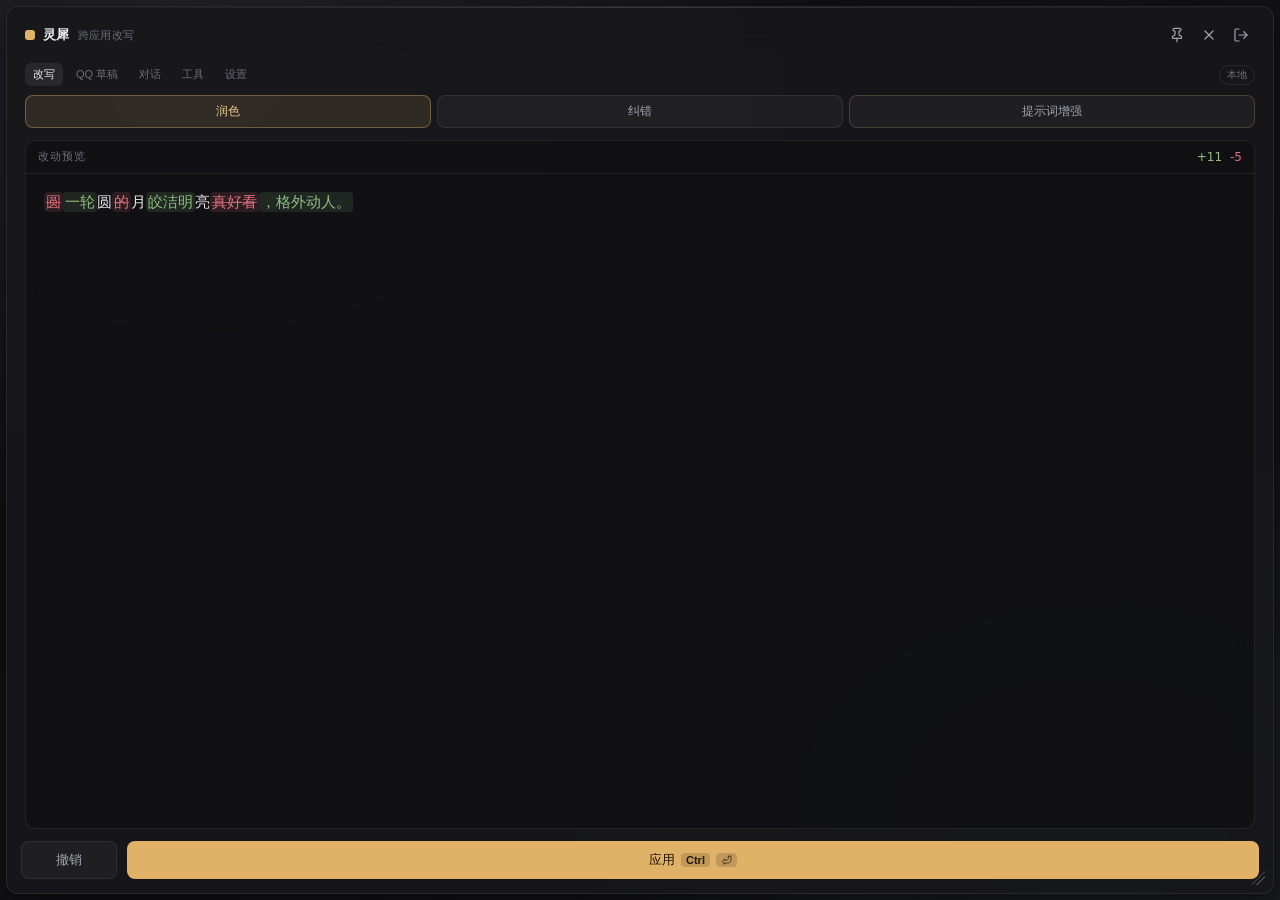
==== commit 7e853a75: "style(ui): 重构视觉系统为专业工具风，去除装饰性设计 - 建立统一设计系统：中性深灰底、单一琥珀主色、1px 细描边分层，   替代原来的高饱和渐变与发光效果 - 全部 emoji 图标替换" ====
--- a/apps/overlay/ui/index.html
+++ b/apps/overlay/ui/index.html
@@ -20,13 +20,13 @@
         </div>
         <div class="win-actions">
           <button class="icon-btn" id="pin-btn" title="置顶" aria-label="置顶">
-            <svg viewBox="0 0 24 24" width="16" height="16"><path fill="currentColor" d="M14 4v6l3 3v2h-5v5l-1 1-1-1v-5H5v-2l3-3V4H7V2h10v2z"/></svg>
+            <svg viewBox="0 0 24 24" width="16" height="16" fill="none" stroke="currentColor" stroke-width="1.8" stroke-linecap="round" stroke-linejoin="round" aria-hidden="true"><path d="M12 17v5"/><path d="M9 10.76a2 2 0 0 1-1.11 1.79l-1.78.9A2 2 0 0 0 5 15.24V16a1 1 0 0 0 1 1h12a1 1 0 0 0 1-1v-.76a2 2 0 0 0-1.11-1.79l-1.78-.9A2 2 0 0 1 15 10.76V6h1a2 2 0 0 0 0-4H8a2 2 0 0 0 0 4h1z"/></svg>
           </button>
           <button class="icon-btn" id="close-btn" title="关闭 (Esc)" aria-label="关闭">
-            <svg viewBox="0 0 24 24" width="16" height="16"><path fill="currentColor" d="M18.3 5.7 12 12l6.3 6.3-1.4 1.4L10.6 13.4 4.3 19.7 2.9 18.3 9.2 12 2.9 5.7 4.3 4.3l6.3 6.3 6.3-6.3z"/></svg>
+            <svg viewBox="0 0 24 24" width="16" height="16" fill="none" stroke="currentColor" stroke-width="1.8" stroke-linecap="round" stroke-linejoin="round" aria-hidden="true"><path d="M18 6 6 18"/><path d="m6 6 12 12"/></svg>
           </button>
-          <button class="icon-btn" id="quit-btn" title="退出灵犀" aria-label="退出灵犀" style="color: #ff8ea1;">
-            <svg viewBox="0 0 24 24" width="16" height="16"><path fill="currentColor" d="M16 17l5-5-5-5v3H9v4h7zM4 5h8V3H4C2.9 3 2 3.9 2 5v14c0 1.1.9 2 2 2h8v-2H4V5z"/></svg>
+          <button class="icon-btn" id="quit-btn" title="退出灵犀" aria-label="退出灵犀">
+            <svg viewBox="0 0 24 24" width="16" height="16" fill="none" stroke="currentColor" stroke-width="1.8" stroke-linecap="round" stroke-linejoin="round" aria-hidden="true"><path d="M9 21H5a2 2 0 0 1-2-2V5a2 2 0 0 1 2-2h4"/><path d="m16 17 5-5-5-5"/><path d="M21 12H9"/></svg>
           </button>
         </div>
       </header>
@@ -99,6 +99,11 @@
         </div>
         <label class="remember-key"><input id="pet-visible" type="checkbox" checked /> 在桌面显示桌宠</label>
         <button class="btn ghost" id="save-pet-options">保存桌宠设置</button>
+
+        <div class="settings-divider"><span>窗口行为</span></div>
+        <label class="remember-key"><input id="panel-auto-hide" type="checkbox" checked /> 切换到其他应用时自动收起面板</label>
+        <label class="remember-key"><input id="panel-remember-pos" type="checkbox" checked /> 记住面板拖动位置（关闭则跟随光标出现）</label>
+        <button class="btn ghost" id="save-window-options">保存窗口设置</button>
       </section>
 
       <section class="agent-view" id="agent-view" hidden>
@@ -117,19 +122,19 @@
 
       <section class="tools-view" id="tools-view" hidden>
         <div class="tools-toolbar">
-          <input class="tools-search" id="tools-search" type="search" placeholder="🔍 搜索工具..." />
+          <input class="tools-search" id="tools-search" type="search" placeholder="搜索工具…" />
           <span class="tools-count" id="tools-count" hidden>0</span>
           <button class="btn ghost tools-market-btn" id="tools-market-btn" disabled>插件市场</button>
         </div>
         <div class="widgets-section" id="widgets-section">
           <div class="widgets-section-head">
-            <span class="widgets-section-title">🖥️ 桌面小工具</span>
+            <span class="widgets-section-title">桌面小工具</span>
             <span class="widgets-section-sub">点击打开独立窗口</span>
           </div>
           <div class="widgets-grid" id="widgets-grid"></div>
         </div>
         <div class="tools-section-head">
-          <span>⚙️ Agent 工具</span>
+          <span>Agent 工具</span>
         </div>
         <div class="tools-tabs" id="tools-tabs">
           <button class="tools-tab is-active" data-cat="all">全部</button>
--- a/apps/overlay/ui/styles.css
+++ b/apps/overlay/ui/styles.css
@@ -1,21 +1,32 @@
+/* 灵犀面板 — 专业工具风设计系统
+   原则：中性深灰底、单一琥珀主色、1px 细描边代替发光、
+   字号字重做层级、动画短促克制。不使用装饰渐变。 */
 :root {
-  --bg: rgba(22, 24, 33, 0.82);
-  --bg-solid: #161821;
-  --stroke: rgba(255, 255, 255, 0.10);
-  --stroke-strong: rgba(255, 255, 255, 0.18);
-  --text: #eef1f8;
-  --text-dim: #9aa3b8;
-  --text-faint: #6b7488;
-  --accent: #7c8cff;
-  --accent-2: #57e0c8;
+  --bg: rgba(24, 24, 27, 0.9);
+  --bg-solid: #18181b;
+  --surface: rgba(255, 255, 255, 0.04);
+  --surface-hi: rgba(255, 255, 255, 0.07);
+  --stroke: rgba(255, 255, 255, 0.08);
+  --stroke-strong: rgba(255, 255, 255, 0.14);
+  --text: #ececf0;
+  --text-dim: #a4a4ae;
+  --text-faint: #6e6e78;
+  --accent: #e0b268;
+  --accent-hi: #ecc98a;
+  --accent-dim: rgba(224, 178, 104, 0.12);
+  --accent-line: rgba(224, 178, 104, 0.38);
+  --accent-ring: rgba(224, 178, 104, 0.14);
   --brand: var(--accent);
-  --add-bg: rgba(63, 209, 143, 0.18);
-  --add-fg: #6ff0b6;
-  --del-bg: rgba(255, 96, 122, 0.16);
-  --del-fg: #ff8ea1;
-  --radius: 16px;
-  --shadow: 0 24px 60px rgba(0, 0, 0, 0.45), 0 2px 8px rgba(0, 0, 0, 0.3);
-  font-family: "Segoe UI", "Microsoft YaHei", system-ui, -apple-system, sans-serif;
+  --add-bg: rgba(143, 191, 127, 0.13);
+  --add-fg: #8fbf7f;
+  --del-bg: rgba(224, 112, 126, 0.12);
+  --del-fg: #e0707e;
+  --radius: 12px;
+  --radius-md: 8px;
+  --radius-sm: 6px;
+  --shadow: 0 16px 48px rgba(0, 0, 0, 0.42), 0 2px 6px rgba(0, 0, 0, 0.24);
+  font-family: "Segoe UI Variable Text", "Segoe UI", "Microsoft YaHei", system-ui, sans-serif;
+  -webkit-font-smoothing: antialiased;
 }
 
 * {
@@ -45,9 +56,9 @@
   position: fixed;
   inset: 0;
   background:
-    radial-gradient(1200px 800px at 15% 10%, #2a2350 0%, transparent 55%),
-    radial-gradient(1000px 700px at 85% 90%, #10313a 0%, transparent 55%),
-    linear-gradient(135deg, #0e0f16 0%, #141826 100%);
+    radial-gradient(1200px 800px at 15% 10%, #24242b 0%, transparent 55%),
+    radial-gradient(1000px 700px at 85% 90%, #1d2126 0%, transparent 55%),
+    linear-gradient(135deg, #101013 0%, #141418 100%);
   z-index: 0;
 }
 
@@ -66,19 +77,19 @@
   min-width: 0;
   min-height: 0;
   background: var(--bg);
-  backdrop-filter: blur(28px) saturate(140%);
-  -webkit-backdrop-filter: blur(28px) saturate(140%);
+  backdrop-filter: blur(20px);
+  -webkit-backdrop-filter: blur(20px);
   border: 1px solid var(--stroke);
   border-radius: var(--radius);
   box-shadow: var(--shadow);
   color: var(--text);
   overflow: hidden;
-  animation: pop-in 0.28s cubic-bezier(0.2, 0.9, 0.3, 1.2);
+  animation: pop-in 0.16s ease-out;
 }
 
 @keyframes pop-in {
-  from { opacity: 0; transform: translateY(10px) scale(0.97); }
-  to { opacity: 1; transform: translateY(0) scale(1); }
+  from { opacity: 0; transform: translateY(4px); }
+  to { opacity: 1; transform: translateY(0); }
 }
 
 /* Subtle top highlight line. */
@@ -110,24 +121,23 @@
 }
 
 .logo {
-  width: 12px;
-  height: 12px;
-  border-radius: 50%;
-  background: conic-gradient(from 120deg, var(--accent), var(--accent-2), var(--accent));
-  box-shadow: 0 0 12px rgba(124, 140, 255, 0.7);
+  width: 10px;
+  height: 10px;
+  border-radius: 3px;
+  background: var(--accent);
   align-self: center;
 }
 
 .brand-name {
-  font-size: 15px;
-  font-weight: 700;
-  letter-spacing: 0.5px;
+  font-size: 13px;
+  font-weight: 650;
+  letter-spacing: 0.02em;
 }
 
 .brand-sub {
-  font-size: 11px;
+  font-size: 10.5px;
   color: var(--text-faint);
-  letter-spacing: 0.5px;
+  letter-spacing: 0.04em;
 }
 
 .win-actions {
@@ -141,17 +151,16 @@
   width: 28px;
   height: 28px;
   border: none;
-  border-radius: 8px;
+  border-radius: var(--radius-sm);
   background: transparent;
   color: var(--text-dim);
   cursor: pointer;
-  transition: background 0.15s, color 0.15s;
-}
-
-.icon-btn:hover { background: rgba(255, 255, 255, 0.08); color: var(--text); }
+  transition: background 0.12s, color 0.12s;
+}
+.icon-btn:hover { background: var(--surface-hi); color: var(--text); }
 .icon-btn.is-on { color: var(--accent); }
-#close-btn:hover { background: rgba(255, 96, 122, 0.18); color: #ff8ea1; }
-#quit-btn:hover { background: rgba(255, 96, 122, 0.25); color: #ff8ea1; }
+#close-btn:hover { background: rgba(224, 112, 126, 0.14); color: var(--del-fg); }
+#quit-btn:hover { background: rgba(224, 112, 126, 0.2); color: var(--del-fg); }
 
 /* In-window modal confirm dialog. The native browser `confirm()` opens a
    system dialog that often renders outside the small overlay window, hiding
@@ -167,22 +176,22 @@
   z-index: 9999;
 }
 .confirm-card {
-  background: var(--card-bg, #1f232c);
-  border: 1px solid rgba(255, 255, 255, 0.08);
+  background: var(--card-bg, #202024);
+  border: 1px solid rgba(255, 255, 255, 0.09);
   border-radius: 10px;
   padding: 18px 20px 16px;
   width: min(320px, 90vw);
   box-shadow: 0 12px 36px rgba(0, 0, 0, 0.5);
 }
 .confirm-title {
-  font-size: 15px;
+  font-size: 14px;
   font-weight: 600;
-  color: var(--fg, #e8e8ef);
+  color: var(--fg, #ececf0);
   margin-bottom: 8px;
 }
 .confirm-message {
   font-size: 13px;
-  color: var(--fg-dim, #b8b8c4);
+  color: var(--fg-dim, #a4a4ae);
   line-height: 1.5;
   margin-bottom: 16px;
 }
@@ -193,29 +202,30 @@
 }
 .confirm-actions button {
   padding: 6px 16px;
-  border-radius: 6px;
+  border-radius: var(--radius-sm);
   border: 1px solid transparent;
   cursor: pointer;
   font-size: 13px;
   font-family: inherit;
+  transition: background 0.12s;
 }
 .confirm-cancel {
-  background: rgba(255, 255, 255, 0.06);
-  color: var(--fg-dim, #b8b8c4);
+  background: var(--surface-hi);
+  color: var(--fg-dim, #a4a4ae);
 }
 .confirm-cancel:hover { background: rgba(255, 255, 255, 0.12); }
 .confirm-ok {
-  background: rgba(255, 96, 122, 0.22);
-  color: #ff8ea1;
-  border-color: rgba(255, 96, 122, 0.4);
-}
-.confirm-ok:hover { background: rgba(255, 96, 122, 0.34); }
+  background: rgba(224, 112, 126, 0.18);
+  color: var(--del-fg);
+  border-color: rgba(224, 112, 126, 0.35);
+}
+.confirm-ok:hover { background: rgba(224, 112, 126, 0.28); }
 
 .modes {
   display: grid;
   flex: 0 0 auto;
   grid-template-columns: repeat(3, minmax(0, 1fr));
-  gap: 7px;
+  gap: 6px;
   padding: 0 14px 12px;
 }
 /* Author-level `display: grid` overrides the UA's [hidden] rule, which is
@@ -224,30 +234,28 @@
 
 .chip {
   min-width: 0;
-  padding: 9px 10px;
+  padding: 8px 10px;
   overflow: hidden;
   font-size: 11.5px;
   color: var(--text-dim);
   text-overflow: ellipsis;
   white-space: nowrap;
-  background: rgba(255, 255, 255, 0.05);
-  border: 1px solid var(--stroke);
-  border-radius: 999px;
-  cursor: pointer;
-  transition: all 0.16s ease;
+  background: var(--surface);
+  border: 1px solid var(--stroke);
+  border-radius: var(--radius-md);
+  cursor: pointer;
+  transition: color 0.12s, border-color 0.12s, background 0.12s;
 }
 
 .chip:hover:not(:disabled) {
   color: var(--text);
   border-color: var(--stroke-strong);
-  transform: translateY(-1px);
 }
 
 .chip.is-active {
-  color: #fff;
-  background: linear-gradient(135deg, rgba(124, 140, 255, 0.35), rgba(87, 224, 200, 0.28));
-  border-color: rgba(124, 140, 255, 0.6);
-  box-shadow: 0 4px 14px rgba(124, 140, 255, 0.3);
+  color: var(--accent-hi);
+  background: var(--accent-dim);
+  border-color: var(--accent-line);
 }
 
 .chip.is-locked {
@@ -255,7 +263,7 @@
   cursor: not-allowed;
 }
 
-.chip.featured { color: #9ef2e3; }
+.chip.featured { border-color: rgba(224, 178, 104, 0.22); }
 
 .tools-row {
   display: flex;
@@ -272,12 +280,21 @@
   font-size: 11px;
   background: transparent;
   border: 0;
-  border-radius: 7px;
-  cursor: pointer;
-}
-.tool-tab:hover,
-.tool-tab.is-active { color: var(--text); background: rgba(255,255,255,.07); }
-.backend-badge { margin-left: auto; padding: 3px 7px; color: var(--accent-2); font-size: 10px; border: 1px solid rgba(87,224,200,.25); border-radius: 999px; }
+  border-radius: var(--radius-sm);
+  cursor: pointer;
+  transition: color 0.12s, background 0.12s;
+}
+.tool-tab:hover { color: var(--text-dim); background: var(--surface); }
+.tool-tab.is-active,
+.mini-btn:hover { color: var(--text); background: var(--surface-hi); }
+.backend-badge {
+  margin-left: auto;
+  padding: 2px 7px;
+  color: var(--text-faint);
+  font-size: 10px;
+  border: 1px solid var(--stroke);
+  border-radius: 999px;
+}
 
 .diff-wrap {
   display: flex;
@@ -286,8 +303,8 @@
   min-height: 0;
   margin: 0 14px;
   border: 1px solid var(--stroke);
-  border-radius: 12px;
-  background: rgba(0, 0, 0, 0.22);
+  border-radius: 10px;
+  background: rgba(0, 0, 0, 0.24);
   overflow: hidden;
 }
 
@@ -300,8 +317,8 @@
 }
 
 .diff-title {
-  font-size: 11px;
-  letter-spacing: 1px;
+  font-size: 10.5px;
+  letter-spacing: 0.08em;
   color: var(--text-faint);
   text-transform: uppercase;
 }
@@ -315,9 +332,9 @@
   margin: 10px 12px 0;
   padding: 10px 11px;
   color: var(--text-dim);
-  background: linear-gradient(135deg, rgba(124, 140, 255, .11), rgba(87, 224, 200, .08));
-  border: 1px solid rgba(124, 140, 255, .3);
-  border-radius: 10px;
+  background: var(--surface);
+  border: 1px solid var(--stroke);
+  border-radius: var(--radius-md);
 }
 .task-progress[hidden] { display: none; }
 .progress-row { display: flex; align-items: center; gap: 7px; }
@@ -325,15 +342,15 @@
   width: 12px;
   height: 12px;
   flex: 0 0 auto;
-  border: 2px solid rgba(124, 140, 255, .25);
-  border-top-color: var(--accent-2);
+  border: 2px solid rgba(224, 178, 104, 0.25);
+  border-top-color: var(--accent);
   border-radius: 50%;
   animation: spin .75s linear infinite;
 }
 .progress-stage { flex: 1; min-width: 0; color: var(--text); font-size: 11.5px; }
 .progress-time { color: var(--text-faint); font-size: 10px; font-variant-numeric: tabular-nums; }
-.progress-track { height: 3px; margin: 8px 0 6px; overflow: hidden; background: rgba(255,255,255,.07); border-radius: 99px; }
-.progress-track span { display: block; height: 100%; width: 28%; background: linear-gradient(90deg, var(--accent), var(--accent-2)); border-radius: inherit; transition: width .25s ease; }
+.progress-track { height: 3px; margin: 8px 0 6px; overflow: hidden; background: rgba(255,255,255,.08); border-radius: 99px; }
+.progress-track span { display: block; height: 100%; width: 28%; background: var(--accent); border-radius: inherit; transition: width .25s ease; }
 .progress-track span.indeterminate { animation: progress-scan 1.35s ease-in-out infinite; }
 .progress-detail { display: block; color: var(--text-faint); font-size: 10px; line-height: 1.35; }
 @keyframes progress-scan { 0% { width: 16%; transform: translateX(-110%); } 100% { width: 42%; transform: translateX(340%); } }
@@ -368,31 +385,31 @@
   gap: 8px;
   margin: 0 0 12px;
   padding: 8px 9px;
-  color: #f0c040;
+  color: #dfb05e;
   font-size: 10.5px;
   line-height: 1.45;
-  background: rgba(67,56,16,.55);
-  border: 1px solid rgba(240,192,64,.28);
-  border-radius: 8px;
+  background: rgba(67,56,16,.4);
+  border: 1px solid rgba(223,176,94,.24);
+  border-radius: var(--radius-md);
 }
 .quality-note span { flex: 1; }
 .quality-note button {
   flex: 0 0 auto;
   padding: 4px 8px;
-  color: #f5d66b;
+  color: #eccf8a;
   font: inherit;
-  background: rgba(240,192,64,.1);
-  border: 1px solid rgba(240,192,64,.3);
-  border-radius: 6px;
-  cursor: pointer;
-}
-.quality-note button:hover { background: rgba(240,192,64,.2); }
+  background: rgba(223,176,94,.1);
+  border: 1px solid rgba(223,176,94,.26);
+  border-radius: var(--radius-sm);
+  cursor: pointer;
+}
+.quality-note button:hover { background: rgba(223,176,94,.2); }
 
 .diff .del {
   background: var(--del-bg);
   color: var(--del-fg);
   text-decoration: line-through;
-  text-decoration-color: rgba(255, 142, 161, 0.7);
+  text-decoration-color: rgba(224, 112, 126, 0.7);
   border-radius: 4px;
   padding: 1px 2px;
 }
@@ -406,15 +423,15 @@
   gap: 7px;
   padding: 14px;
   text-align: center;
-  border: 1px dashed rgba(255,255,255,.12);
-  border-radius: 10px;
+  border: 1px dashed rgba(255,255,255,.1);
+  border-radius: var(--radius-md);
 }
 .preview-state strong { color: var(--text); font-size: 13px; font-weight: 600; }
 .preview-state span { max-width: 330px; color: var(--text-faint); font-size: 11px; line-height: 1.55; }
-.preview-state.working { background: rgba(124,140,255,.05); border-color: rgba(124,140,255,.22); }
-.preview-state.error { background: rgba(255,107,139,.06); border-color: rgba(255,107,139,.28); }
+.preview-state.working { background: var(--surface); border-color: var(--stroke-strong); }
+.preview-state.error { background: rgba(224,112,126,.05); border-color: rgba(224,112,126,.26); }
 .preview-state.error strong { color: var(--del-fg); }
-.preview-state.empty { background: rgba(255,255,255,.025); }
+.preview-state.empty { background: rgba(255,255,255,.02); }
 .preview-source {
   width: 100%;
   max-height: 58px;
@@ -426,20 +443,20 @@
   line-height: 1.45;
   text-align: left;
   white-space: pre-wrap;
-  background: rgba(0,0,0,.18);
-  border-radius: 7px;
+  background: rgba(0,0,0,.2);
+  border-radius: var(--radius-sm);
   user-select: text;
 }
 .preview-retry {
   padding: 5px 11px;
   color: var(--text);
   font-size: 11px;
-  background: rgba(124,140,255,.16);
-  border: 1px solid rgba(124,140,255,.34);
-  border-radius: 7px;
-  cursor: pointer;
-}
-.preview-retry:hover { background: rgba(124,140,255,.25); }
+  background: var(--surface-hi);
+  border: 1px solid var(--accent-line);
+  border-radius: var(--radius-sm);
+  cursor: pointer;
+}
+.preview-retry:hover { background: var(--accent-dim); }
 
 .resize-grip {
   position: absolute;
@@ -449,12 +466,12 @@
   width: 22px;
   height: 22px;
   background:
-    linear-gradient(135deg, transparent 48%, rgba(154,163,184,.7) 49%, rgba(154,163,184,.7) 56%, transparent 57%) 8px 8px / 9px 9px no-repeat,
-    linear-gradient(135deg, transparent 48%, rgba(154,163,184,.4) 49%, rgba(154,163,184,.4) 56%, transparent 57%) 3px 3px / 14px 14px no-repeat;
+    linear-gradient(135deg, transparent 48%, rgba(164,164,174,.6) 49%, rgba(164,164,174,.6) 56%, transparent 57%) 8px 8px / 9px 9px no-repeat,
+    linear-gradient(135deg, transparent 48%, rgba(164,164,174,.35) 49%, rgba(164,164,174,.35) 56%, transparent 57%) 3px 3px / 14px 14px no-repeat;
   border: 0;
   border-radius: 5px;
   cursor: nwse-resize;
-  opacity: .65;
+  opacity: .6;
 }
 .resize-grip:hover { background-color: rgba(255,255,255,.06); opacity: 1; }
 
@@ -486,13 +503,13 @@
   overflow-y: auto;
   color: var(--text-dim);
   font-size: 11px;
-  background: rgba(0,0,0,.22);
-  border: 1px solid var(--stroke);
-  border-radius: 12px;
+  background: rgba(0,0,0,.24);
+  border: 1px solid var(--stroke);
+  border-radius: 10px;
 }
 .qq-view[hidden], .settings-panel[hidden], .diff-wrap[hidden], .actions[hidden], .agent-view[hidden], .tools-view[hidden] { display: none; }
 .qq-message-head { display: flex; align-items: center; justify-content: space-between; color: var(--text); }
-.qq-message { max-height: 64px; padding: 8px; overflow-y: auto; line-height: 1.45; background: rgba(255,255,255,.04); border-radius: 8px; }
+.qq-message { max-height: 64px; padding: 8px; overflow-y: auto; line-height: 1.45; background: var(--surface); border-radius: var(--radius-md); }
 .qq-view textarea { flex: 1 1 auto; min-height: 58px; resize: none; }
 .qq-actions { display: flex; gap: 8px; }
 .qq-actions .btn { height: 34px; }
@@ -504,15 +521,19 @@
   padding: 7px 9px;
   color: var(--text);
   font: inherit;
-  background: rgba(255,255,255,.06);
-  border: 1px solid var(--stroke);
-  border-radius: 8px;
+  background: rgba(255,255,255,.05);
+  border: 1px solid var(--stroke);
+  border-radius: var(--radius-md);
   outline: 0;
   user-select: text;
+  transition: border-color 0.12s, box-shadow 0.12s;
 }
 .settings-panel input:focus,
 .settings-panel select:focus,
-.qq-view textarea:focus { border-color: rgba(124,140,255,.7); }
+.qq-view textarea:focus {
+  border-color: var(--accent-line);
+  box-shadow: 0 0 0 2px var(--accent-ring);
+}
 .settings-panel option { color: #111; }
 .settings-panel .remember-key {
   display: flex;
@@ -555,13 +576,14 @@
   padding: 8px 6px 6px;
   color: var(--text-dim);
   font-size: 11px;
-  background: rgba(255, 255, 255, .04);
-  border: 1px solid var(--stroke);
-  border-radius: 10px;
-  cursor: pointer;
-}
-.skin-card:hover { border-color: rgba(124, 140, 255, .55); }
-.skin-card.is-active { border-color: var(--accent); background: rgba(124, 140, 255, .12); }
+  background: var(--surface);
+  border: 1px solid var(--stroke);
+  border-radius: var(--radius-md);
+  cursor: pointer;
+  transition: border-color 0.12s, background 0.12s;
+}
+.skin-card:hover { border-color: var(--stroke-strong); }
+.skin-card.is-active { border-color: var(--accent-line); background: var(--accent-dim); }
 .skin-card img { width: 56px; height: 56px; object-fit: contain; }
 .skin-card span { max-width: 100%; overflow: hidden; text-overflow: ellipsis; white-space: nowrap; }
 .skin-card small { color: var(--text-faint); font-size: 10px; }
@@ -583,7 +605,7 @@
   gap: 7px;
   padding: 9px 10px 9px 12px;
   border: 1px solid var(--stroke);
-  border-radius: 10px;
+  border-radius: var(--radius-md);
   box-shadow: 0 8px 24px rgba(0, 0, 0, 0.35);
   font-size: 12px;
   backdrop-filter: blur(16px);
@@ -602,16 +624,16 @@
   line-height: 1;
   background: transparent;
   border: 0;
-  border-radius: 6px;
+  border-radius: var(--radius-sm);
   cursor: pointer;
   opacity: .72;
 }
 .status-close:hover { background: rgba(255,255,255,.1); opacity: 1; }
-.status.ok { background: rgba(20, 76, 56, .92); color: var(--add-fg); }
-.status.err { background: rgba(84, 30, 43, .94); color: var(--del-fg); }
+.status.ok { background: rgba(26, 58, 44, .92); color: var(--add-fg); }
+.status.err { background: rgba(74, 30, 38, .94); color: var(--del-fg); }
 .status.warn {
-  background: rgba(67, 56, 16, .95);
-  color: #f0c040;
+  background: rgba(67, 56, 16, .93);
+  color: #dfb05e;
 }
 
 /* Small spinner shown next to the "model loading" status so a multi-second
@@ -620,8 +642,8 @@
   flex: 0 0 auto;
   width: 12px;
   height: 12px;
-  border: 2px solid rgba(240, 192, 64, 0.35);
-  border-top-color: #f0c040;
+  border: 2px solid rgba(223, 176, 94, 0.3);
+  border-top-color: #dfb05e;
   border-radius: 50%;
   animation: spin 0.7s linear infinite;
 }
@@ -643,41 +665,40 @@
   align-items: center;
   justify-content: center;
   gap: 6px;
-  height: 40px;
-  border: 1px solid var(--stroke);
-  border-radius: 11px;
+  height: 38px;
+  border: 1px solid var(--stroke);
+  border-radius: var(--radius-md);
   font-size: 13px;
-  font-weight: 600;
-  color: var(--text);
-  background: rgba(255, 255, 255, 0.05);
-  cursor: pointer;
-  transition: all 0.16s ease;
-}
-
-.btn:hover { transform: translateY(-1px); border-color: var(--stroke-strong); }
-.btn:active { transform: translateY(0); }
+  font-weight: 550;
+  color: var(--text);
+  background: var(--surface);
+  cursor: pointer;
+  transition: background 0.12s, border-color 0.12s, color 0.12s;
+}
+
+.btn:hover { border-color: var(--stroke-strong); background: var(--surface-hi); }
 
 .btn.ghost { flex: 0 0 96px; color: var(--text-dim); }
 .btn.ghost:hover { color: var(--text); }
 
 .btn.primary {
-  color: #0d1018;
-  background: linear-gradient(135deg, var(--accent) 0%, var(--accent-2) 100%);
-  border: none;
-  box-shadow: 0 6px 18px rgba(124, 140, 255, 0.38);
-}
-.btn.primary:hover { box-shadow: 0 8px 22px rgba(124, 140, 255, 0.5); }
+  color: #221605;
+  background: var(--accent);
+  border-color: transparent;
+}
+.btn.primary:hover { background: var(--accent-hi); border-color: transparent; }
 
 .btn kbd {
   font-family: inherit;
   font-size: 11px;
   padding: 1px 5px;
-  border-radius: 5px;
+  border-radius: 4px;
   background: rgba(0, 0, 0, 0.22);
   color: inherit;
 }
-
-.btn:disabled { opacity: 0.45; cursor: not-allowed; transform: none; box-shadow: none; }
+.btn.primary kbd { background: rgba(0, 0, 0, 0.14); }
+
+.btn:disabled { opacity: 0.45; cursor: not-allowed; }
 
 /* ---- Agent chat view ---- */
 .agent-view {
@@ -691,9 +712,9 @@
   overflow: hidden;
   color: var(--text-dim);
   font-size: 12px;
-  background: rgba(0,0,0,.22);
-  border: 1px solid var(--stroke);
-  border-radius: 12px;
+  background: rgba(0,0,0,.24);
+  border: 1px solid var(--stroke);
+  border-radius: 10px;
 }
 .agent-header { display: flex; align-items: center; justify-content: space-between; color: var(--text); font-weight: 600; }
 .agent-title { font-size: 13px; }
@@ -717,7 +738,7 @@
 .chat-bubble {
   max-width: 88%;
   padding: 8px 11px;
-  border-radius: 10px;
+  border-radius: var(--radius-md);
   font-size: 12px;
   line-height: 1.5;
   word-break: break-word;
@@ -726,34 +747,34 @@
 }
 .chat-user {
   align-self: flex-end;
-  color: #0d1018;
-  background: linear-gradient(135deg, var(--accent) 0%, var(--accent-2) 100%);
+  color: #221605;
+  background: var(--accent);
 }
 .chat-assistant {
   align-self: flex-start;
   color: var(--text);
-  background: rgba(255,255,255,.08);
+  background: var(--surface-hi);
   border: 1px solid var(--stroke);
 }
 .chat-thinking {
   color: var(--text-faint);
   font-style: italic;
-  background: rgba(255,255,255,.04);
+  background: var(--surface);
 }
 .chat-error {
   align-self: center;
   color: var(--del-fg);
-  background: rgba(84,30,43,.4);
-  border: 1px solid rgba(255,107,139,.3);
+  background: rgba(74,30,38,.4);
+  border: 1px solid rgba(224,112,126,.3);
   font-size: 11px;
 }
 .chat-tool-card {
   align-self: stretch;
   color: var(--text-dim);
-  background: rgba(255,255,255,.035);
-  border: 1px solid var(--stroke);
-  border-left: 3px solid var(--accent-2);
-  border-radius: 8px;
+  background: var(--surface);
+  border: 1px solid var(--stroke);
+  border-left: 2px solid var(--accent);
+  border-radius: var(--radius-md);
   overflow: hidden;
 }
 .chat-tool-card.tool-failed { border-left-color: var(--del-fg); }
@@ -785,7 +806,7 @@
   white-space: pre-wrap;
   user-select: text;
 }
-.chat-settings-link { align-self: center; color: var(--accent-2); background: rgba(87,224,200,.08); }
+.chat-settings-link { align-self: center; color: var(--accent-hi); background: var(--accent-dim); }
 .chat-input-area {
   flex: 0 0 auto;
   display: flex;
@@ -801,13 +822,17 @@
   color: var(--text);
   font: inherit;
   font-size: 12px;
-  background: rgba(255,255,255,.06);
-  border: 1px solid var(--stroke);
-  border-radius: 8px;
+  background: rgba(255,255,255,.05);
+  border: 1px solid var(--stroke);
+  border-radius: var(--radius-md);
   outline: 0;
   user-select: text;
-}
-.chat-input-area textarea:focus { border-color: rgba(124,140,255,.7); }
+  transition: border-color 0.12s, box-shadow 0.12s;
+}
+.chat-input-area textarea:focus {
+  border-color: var(--accent-line);
+  box-shadow: 0 0 0 2px var(--accent-ring);
+}
 .chat-input-area .btn { flex: 0 0 auto; height: 36px; padding: 0 16px; }
 
 /* ---- Tools view ---- */
@@ -824,9 +849,9 @@
   scrollbar-color: var(--stroke-strong) transparent;
   color: var(--text-dim);
   font-size: 11px;
-  background: rgba(0,0,0,.22);
-  border: 1px solid var(--stroke);
-  border-radius: 12px;
+  background: rgba(0,0,0,.24);
+  border: 1px solid var(--stroke);
+  border-radius: 10px;
 }
 .tools-view::-webkit-scrollbar { width: 8px; }
 .tools-view::-webkit-scrollbar-thumb { background: var(--stroke-strong); border-radius: 8px; }
@@ -841,24 +866,28 @@
   flex: 1;
   min-width: 0;
   padding: 6px 10px;
-  border-radius: 6px;
-  background: rgba(255,255,255,.06);
+  border-radius: var(--radius-sm);
+  background: rgba(255,255,255,.05);
   border: 1px solid var(--stroke);
   color: var(--text);
   font: inherit;
   font-size: 11px;
   outline: 0;
   user-select: text;
+  transition: border-color 0.12s, box-shadow 0.12s;
 }
 .tools-search::placeholder { color: var(--text-faint); }
-.tools-search:focus { border-color: rgba(124,140,255,.7); }
+.tools-search:focus {
+  border-color: var(--accent-line);
+  box-shadow: 0 0 0 2px var(--accent-ring);
+}
 .tools-count {
   flex: 0 0 auto;
   padding: 1px 8px;
   font-size: 11px;
   font-weight: 400;
   color: var(--text-dim);
-  background: rgba(255,255,255,.08);
+  background: var(--surface-hi);
   border-radius: 10px;
 }
 .tools-market-btn {
@@ -878,18 +907,18 @@
 .tools-tab {
   padding: 4px 10px;
   font-size: 11px;
-  border-radius: 999px;
-  background: rgba(255,255,255,.06);
-  color: var(--text-dim);
-  border: 1px solid var(--stroke);
-  cursor: pointer;
-  transition: background 0.15s, color 0.15s, border-color 0.15s;
+  border-radius: var(--radius-sm);
+  background: transparent;
+  color: var(--text-dim);
+  border: 1px solid var(--stroke);
+  cursor: pointer;
+  transition: background 0.12s, color 0.12s, border-color 0.12s;
 }
 .tools-tab:hover { color: var(--text); border-color: var(--stroke-strong); }
 .tools-tab.is-active {
-  background: var(--brand);
-  color: #fff;
-  border-color: var(--brand);
+  background: var(--accent-dim);
+  color: var(--accent-hi);
+  border-color: var(--accent-line);
 }
 .tools-grid {
   display: grid;
@@ -901,12 +930,12 @@
 .tool-card {
   padding: 10px;
   border: 1px solid var(--stroke);
-  border-radius: 10px;
-  background: rgba(255,255,255,.04);
-  cursor: pointer;
-  transition: transform 0.15s, border-color 0.15s;
-}
-.tool-card:hover { transform: translateY(-2px); border-color: var(--brand); }
+  border-radius: var(--radius-md);
+  background: var(--surface);
+  cursor: pointer;
+  transition: border-color 0.12s, background 0.12s;
+}
+.tool-card:hover { border-color: var(--stroke-strong); background: var(--surface-hi); }
 .tool-card.disabled { opacity: 0.45; }
 .tool-card-head {
   display: flex;
@@ -914,7 +943,12 @@
   gap: 6px;
   margin-bottom: 6px;
 }
-.tool-card-icon { font-size: 18px; flex: 0 0 auto; line-height: 1; }
+.tool-card-icon {
+  display: grid;
+  place-items: center;
+  flex: 0 0 auto;
+  color: var(--text-dim);
+}
 .tool-card-name {
   flex: 1 1 auto;
   min-width: 0;
@@ -941,16 +975,16 @@
   padding: 1px 6px;
   border-radius: 4px;
 }
-.tool-badge.safe { background: rgba(31,157,85,.2); color: #4ade80; }
-.tool-badge.moderate { background: rgba(178,106,0,.2); color: #fbbf24; }
-.tool-badge.dangerous { background: rgba(220,38,38,.2); color: #f87171; }
+.tool-badge.safe { background: rgba(143,191,127,.14); color: #8fbf7f; }
+.tool-badge.moderate { background: rgba(223,176,94,.14); color: #dfb05e; }
+.tool-badge.dangerous { background: rgba(224,112,126,.14); color: #e0707e; }
 .tool-toggle {
   position: relative;
   flex: 0 0 auto;
   width: 28px;
   height: 16px;
   border-radius: 999px;
-  background: var(--brand);
+  background: var(--accent);
   border: 0;
   cursor: pointer;
   transition: background 0.15s;
@@ -967,7 +1001,7 @@
   background: #fff;
   transition: left 0.15s;
 }
-.tool-toggle.off { background: var(--stroke); }
+.tool-toggle.off { background: rgba(255,255,255,.14); }
 .tool-toggle.off::after { left: 2px; }
 .tool-toggle:disabled { opacity: 0.4; cursor: not-allowed; }
 .tools-empty { padding: 20px; text-align: center; color: var(--text-faint); }
@@ -1005,28 +1039,29 @@
   gap: 8px;
   padding: 10px;
   border: 1px solid var(--stroke);
-  border-radius: 10px;
-  background: rgba(124,140,255,.08);
-  cursor: pointer;
-  transition: transform 0.15s, border-color 0.15s, background 0.15s;
+  border-radius: var(--radius-md);
+  background: var(--surface);
+  cursor: pointer;
+  transition: border-color 0.12s, background 0.12s;
   font: inherit;
   color: inherit;
   text-align: left;
 }
 .widget-card:hover {
-  transform: translateY(-2px);
-  border-color: var(--brand);
-  background: rgba(124,140,255,.16);
+  border-color: var(--stroke-strong);
+  background: var(--surface-hi);
 }
 .widget-card.is-open {
-  border-color: var(--brand);
-  background: rgba(124,140,255,.2);
+  border-color: var(--accent-line);
+  background: var(--accent-dim);
 }
 .widget-card-icon {
-  font-size: 20px;
-  flex: 0 0 auto;
-  line-height: 1;
-}
+  display: grid;
+  place-items: center;
+  flex: 0 0 auto;
+  color: var(--text-dim);
+}
+.widget-card.is-open .widget-card-icon { color: var(--accent-hi); }
 .widget-card-body {
   flex: 1 1 auto;
   min-width: 0;
@@ -1054,7 +1089,7 @@
   font: 10px Consolas, monospace;
   color: var(--text-faint);
   padding: 2px 6px;
-  background: rgba(255,255,255,.06);
+  background: rgba(255,255,255,.05);
   border-radius: 4px;
 }
 .tools-section-head {
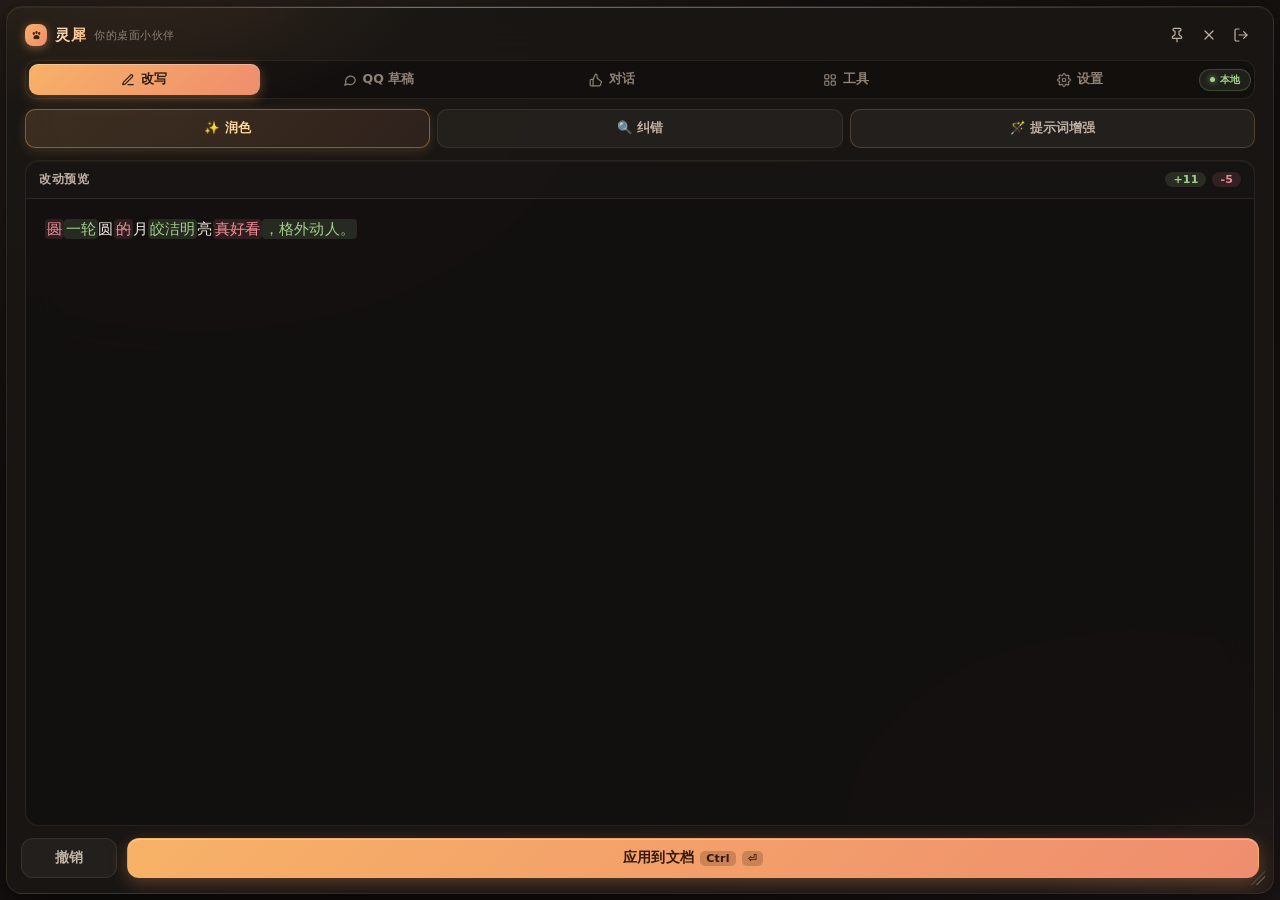
==== commit 761e5ddf: "feat(overlay): 全屏翻译原位覆盖、放大镜取色、桌宠皮肤动画 - 全屏翻译：WinRT OCR 识别屏幕文字及位置，译文以毛玻璃字幕卡   原位覆盖（类 Google Lens），支持文本" ====
--- a/apps/overlay/ui/index.html
+++ b/apps/overlay/ui/index.html
@@ -14,9 +14,11 @@
     <main class="card" id="card" role="dialog" aria-label="改写建议">
       <header class="titlebar" id="titlebar">
         <div class="brand">
-          <span class="logo" aria-hidden="true"></span>
+          <span class="logo" aria-hidden="true">
+            <svg viewBox="0 0 24 24" width="13" height="13" fill="#3a2410"><ellipse cx="7" cy="8.2" rx="2" ry="2.7"/><ellipse cx="12" cy="6.6" rx="2" ry="2.7"/><ellipse cx="17" cy="8.2" rx="2" ry="2.7"/><path d="M12 11c-3.1 0-5.6 2.3-5.6 4.9 0 1.9 1.5 3.1 3.2 2.8 1-.2 1.6-.4 2.4-.4s1.4.2 2.4.4c1.7.3 3.2-.9 3.2-2.8 0-2.6-2.5-4.9-5.6-4.9z"/></svg>
+          </span>
           <span class="brand-name">灵犀</span>
-          <span class="brand-sub">跨应用改写</span>
+          <span class="brand-sub">你的桌面小伙伴</span>
         </div>
         <div class="win-actions">
           <button class="icon-btn" id="pin-btn" title="置顶" aria-label="置顶">
@@ -32,19 +34,29 @@
       </header>
 
       <section class="tools-row">
-        <button class="tool-tab is-active" id="rewrite-tab">改写</button>
-        <button class="tool-tab" id="qq-tab">QQ 草稿</button>
-        <button class="tool-tab" id="agent-tab">对话</button>
-        <button class="tool-tab" id="tools-tab">工具</button>
-        <button class="tool-tab" id="settings-btn">设置</button>
+        <button class="tool-tab is-active" id="rewrite-tab">
+          <svg viewBox="0 0 24 24" width="14" height="14" fill="none" stroke="currentColor" stroke-width="2" stroke-linecap="round" stroke-linejoin="round" aria-hidden="true"><path d="M12 20h9"/><path d="M16.5 3.5a2.1 2.1 0 0 1 3 3L7 19l-4 1 1-4Z"/></svg>
+          改写</button>
+        <button class="tool-tab" id="qq-tab">
+          <svg viewBox="0 0 24 24" width="14" height="14" fill="none" stroke="currentColor" stroke-width="2" stroke-linecap="round" stroke-linejoin="round" aria-hidden="true"><path d="M21 11.5a8.4 8.4 0 0 1-9 8.4 8.9 8.9 0 0 1-3.8-.9L3 21l1.9-4.7a8.4 8.4 0 1 1 16.1-4.8Z"/></svg>
+          QQ 草稿</button>
+        <button class="tool-tab" id="agent-tab">
+          <svg viewBox="0 0 24 24" width="14" height="14" fill="none" stroke="currentColor" stroke-width="2" stroke-linecap="round" stroke-linejoin="round" aria-hidden="true"><path d="M14 9V5a3 3 0 0 0-3-3l-4 9v11h11.3a1 1 0 0 0 1-.7l2-6a1 1 0 0 0-1-1.3Z"/><path d="M7 22H4a2 2 0 0 1-2-2v-7a2 2 0 0 1 2-2h3"/></svg>
+          对话</button>
+        <button class="tool-tab" id="tools-tab">
+          <svg viewBox="0 0 24 24" width="14" height="14" fill="none" stroke="currentColor" stroke-width="2" stroke-linecap="round" stroke-linejoin="round" aria-hidden="true"><rect x="3" y="3" width="7" height="7" rx="1.5"/><rect x="14" y="3" width="7" height="7" rx="1.5"/><rect x="3" y="14" width="7" height="7" rx="1.5"/><rect x="14" y="14" width="7" height="7" rx="1.5"/></svg>
+          工具</button>
+        <button class="tool-tab" id="settings-btn">
+          <svg viewBox="0 0 24 24" width="14" height="14" fill="none" stroke="currentColor" stroke-width="2" stroke-linecap="round" stroke-linejoin="round" aria-hidden="true"><circle cx="12" cy="12" r="3"/><path d="M19.4 15a1.7 1.7 0 0 0 .34 1.87l.06.06a2 2 0 1 1-2.83 2.83l-.06-.06a1.7 1.7 0 0 0-1.87-.34 1.7 1.7 0 0 0-1 1.55V21a2 2 0 1 1-4 0v-.09a1.7 1.7 0 0 0-1.11-1.55 1.7 1.7 0 0 0-1.87.34l-.06.06a2 2 0 1 1-2.83-2.83l.06-.06a1.7 1.7 0 0 0 .34-1.87 1.7 1.7 0 0 0-1.55-1H3a2 2 0 1 1 0-4h.09a1.7 1.7 0 0 0 1.55-1.11 1.7 1.7 0 0 0-.34-1.87l-.06-.06A2 2 0 1 1 7.07 4.2l.06.06a1.7 1.7 0 0 0 1.87.34h.08a1.7 1.7 0 0 0 1-1.55V3a2 2 0 1 1 4 0v.09a1.7 1.7 0 0 0 1 1.55 1.7 1.7 0 0 0 1.87-.34l.06-.06a2 2 0 1 1 2.83 2.83l-.06.06a1.7 1.7 0 0 0-.34 1.87v.08a1.7 1.7 0 0 0 1.55 1H21a2 2 0 1 1 0 4h-.09a1.7 1.7 0 0 0-1.51 1Z"/></svg>
+          设置</button>
         <span class="backend-badge" id="backend-badge">本地</span>
       </section>
 
       <!-- 改写模式：只属于「改写」视图，切换到其他页时由 JS 隐藏 -->
       <nav class="modes" id="modes" aria-label="改写模式">
-        <button class="chip is-active" data-mode="polish" title="保留全部原意，按原文场景丰富并提升表达">润色</button>
-        <button class="chip" data-mode="proofread" title="只修正错别字、标点和语法">纠错</button>
-        <button class="chip featured" data-mode="prompt-enhance" title="补全角色、目标、约束、输出格式与示例">提示词增强</button>
+        <button class="chip is-active" data-mode="polish" title="保留全部原意，按原文场景丰富并提升表达">✨ 润色</button>
+        <button class="chip" data-mode="proofread" title="只修正错别字、标点和语法">🔍 纠错</button>
+        <button class="chip featured" data-mode="prompt-enhance" title="补全角色、目标、约束、输出格式与示例">🪄 提示词增强</button>
       </nav>
 
       <section class="diff-wrap" id="rewrite-view">
@@ -68,15 +80,15 @@
       </section>
 
       <section class="qq-view" id="qq-view" hidden>
-        <div class="qq-message-head"><span id="qq-conversation">前台 QQ 会话</span><button class="mini-btn" id="qq-refresh">读取选中</button></div>
-        <div class="qq-message" id="qq-message">在 QQ 里双击或拖选对方的一条消息，然后点“读取选中”。灵犀按你的选区生成回复，不会自动发送。</div>
-        <label for="qq-draft">回复草稿（确认后仅写入，不自动发送）</label>
-        <textarea id="qq-draft" placeholder="生成的草稿会出现在这里，可编辑后写入 QQ"></textarea>
+        <div class="qq-message-head"><span id="qq-conversation">前台 QQ 会话</span><button class="mini-btn" id="qq-refresh">📥 读取选中</button></div>
+        <div class="qq-message" id="qq-message">在 QQ 里双击或拖选对方的一条消息，再点「读取选中」交给我～我会按你选的内容拟一条回复，写不写、怎么改都由你决定，绝不自动发送。</div>
+        <label for="qq-draft">回复草稿（确认后才写入，不会自动发送）</label>
+        <textarea id="qq-draft" placeholder="草稿会出现在这里，你可以随手改几句再写入 QQ"></textarea>
         <div class="qq-actions"><button class="btn ghost" id="qq-generate">生成草稿</button><button class="btn primary" id="qq-write">确认写入 QQ</button></div>
       </section>
 
       <section class="settings-panel" id="settings-panel" hidden>
-        <div class="settings-divider"><span>模型服务</span></div>
+        <div class="settings-divider"><span>🔌 模型服务</span></div>
         <label>服务商预设<select id="provider-preset"><option value="">自定义 / 不改动</option><option value="deepseek">DeepSeek（deepseek-chat）</option><option value="dashscope">通义千问（qwen-plus）</option><option value="openai">OpenAI（gpt-4o-mini）</option></select></label>
         <label>模型后端<select id="backend-select"><option value="local">本地 Qwen2.5 1.5B（离线/隐私）</option><option value="cloud">OpenAI 兼容云端（最高质量）</option></select></label>
         <label>Endpoint<input id="endpoint-input" type="url" placeholder="https://api.openai.com" /></label>
@@ -87,9 +99,9 @@
         <p class="settings-note">本地 1.5B 适合短文本和隐私场景；80 字以上或追求高质量时，建议使用云端强模型。</p>
         <button class="btn primary" id="save-settings">保存设置</button>
 
-        <div class="settings-divider"><span>桌宠形象</span></div>
+        <div class="settings-divider"><span>🐾 桌宠形象</span></div>
         <div class="skin-grid" id="skin-grid" aria-label="桌宠皮肤"></div>
-        <p class="settings-note">点击卡片立即切换皮肤；把新皮肤文件夹放到 assets/skins/ 下即可被识别。桌宠窗口右键也能快捷切换。</p>
+        <p class="settings-note">点一下卡片就能换个形象；把新皮肤文件夹放进 assets/skins/ 即可被认出，桌宠窗口右键也能快捷切换。</p>
         <label>气泡文案（留空使用皮肤默认）</label>
         <div class="bubble-grid">
           <label>待机<input id="bubble-idle" type="text" maxlength="16" placeholder="灵犀" /></label>
@@ -100,7 +112,7 @@
         <label class="remember-key"><input id="pet-visible" type="checkbox" checked /> 在桌面显示桌宠</label>
         <button class="btn ghost" id="save-pet-options">保存桌宠设置</button>
 
-        <div class="settings-divider"><span>窗口行为</span></div>
+        <div class="settings-divider"><span>🪟 窗口行为</span></div>
         <label class="remember-key"><input id="panel-auto-hide" type="checkbox" checked /> 切换到其他应用时自动收起面板</label>
         <label class="remember-key"><input id="panel-remember-pos" type="checkbox" checked /> 记住面板拖动位置（关闭则跟随光标出现）</label>
         <button class="btn ghost" id="save-window-options">保存窗口设置</button>
@@ -108,33 +120,45 @@
 
       <section class="agent-view" id="agent-view" hidden>
         <div class="agent-header">
-          <span class="agent-title">灵犀对话</span>
-          <button class="mini-btn" id="agent-reset" title="新对话">新对话</button>
+          <span class="agent-title">和灵犀聊聊</span>
+          <button class="mini-btn" id="agent-reset" title="新对话">✨ 新对话</button>
         </div>
         <div class="chat-messages" id="chat-messages">
-          <div class="chat-empty">向灵犀描述你想做的事，例如：<br>“读取剪贴板并帮我总结”<br>“列出文档目录里的文件”<br>“根据 QQ 里选中的消息生成回复草稿”</div>
+          <div class="chat-empty"><span class="chat-hint-title">想让我帮你做点什么？</span><br>“读取剪贴板并帮我总结”<br>“列出文档目录里的文件”<br>“根据 QQ 里选中的消息生成回复草稿”</div>
         </div>
         <div class="chat-input-area">
-          <textarea id="chat-input" placeholder="描述任务..." rows="2"></textarea>
+          <textarea id="chat-input" placeholder="说说你的想法，回车发送…" rows="2"></textarea>
           <button class="btn primary" id="chat-send">发送</button>
         </div>
       </section>
 
       <section class="tools-view" id="tools-view" hidden>
         <div class="tools-toolbar">
-          <input class="tools-search" id="tools-search" type="search" placeholder="搜索工具…" />
+          <input class="tools-search" id="tools-search" type="search" placeholder="搜索 Agent 能力…" />
           <span class="tools-count" id="tools-count" hidden>0</span>
-          <button class="btn ghost tools-market-btn" id="tools-market-btn" disabled>插件市场</button>
         </div>
+        <button class="market-banner" id="tools-market-btn" type="button" disabled aria-label="插件市场，即将开放">
+          <span class="market-banner-icon" aria-hidden="true">🏪</span>
+          <span class="market-banner-body">
+            <span class="market-banner-title">插件市场</span>
+            <span class="market-banner-desc">给小伙伴添点新玩法：皮肤、小工具、新能力都在这里</span>
+          </span>
+          <span class="market-banner-badge">✨ 即将开放</span>
+          <span class="market-banner-tags" aria-hidden="true">
+            <span class="market-tag">🎨 皮肤包</span>
+            <span class="market-tag">🧩 小工具</span>
+            <span class="market-tag">⚡ 新能力</span>
+          </span>
+        </button>
         <div class="widgets-section" id="widgets-section">
           <div class="widgets-section-head">
             <span class="widgets-section-title">桌面小工具</span>
-            <span class="widgets-section-sub">点击打开独立窗口</span>
+            <span class="widgets-section-sub">点一下，开一扇小窗</span>
           </div>
           <div class="widgets-grid" id="widgets-grid"></div>
         </div>
         <div class="tools-section-head">
-          <span>Agent 工具</span>
+          <span>Agent 能力</span>
         </div>
         <div class="tools-tabs" id="tools-tabs">
           <button class="tools-tab is-active" data-cat="all">全部</button>
@@ -144,7 +168,7 @@
           <button class="tools-tab" data-cat="transform">变换</button>
         </div>
         <div class="tools-grid" id="tools-grid"></div>
-        <div class="tools-empty" id="tools-empty" hidden>没有找到匹配的工具</div>
+        <div class="tools-empty" id="tools-empty" hidden>没找到匹配的工具，换个词试试？</div>
       </section>
 
       <div class="status" id="status" hidden></div>
@@ -152,7 +176,7 @@
       <footer class="actions" id="rewrite-actions">
         <button class="btn ghost" id="undo-btn">撤销</button>
         <button class="btn primary" id="apply-btn">
-          应用 <kbd>Ctrl</kbd><kbd>⏎</kbd>
+          应用到文档 <kbd>Ctrl</kbd><kbd>⏎</kbd>
         </button>
       </footer>
       <button class="resize-grip" id="resize-grip" title="拖动调整窗口大小" aria-label="拖动调整窗口大小"></button>
--- a/apps/overlay/ui/styles.css
+++ b/apps/overlay/ui/styles.css
@@ -1,38 +1,53 @@
-/* 灵犀面板 — 专业工具风设计系统
-   原则：中性深灰底、单一琥珀主色、1px 细描边代替发光、
-   字号字重做层级、动画短促克制。不使用装饰渐变。 */
+/* 灵犀面板 · 「炉火」设计系统
+   温暖的深夜小窝风格：暖棕底色 + 琥珀/蜜桃渐变主色 + 柔和光晕，
+   用圆润卡片、微动效与亲切文案降低"工具感"，让面板像一只乖巧的小宠物。 */
 :root {
-  --bg: rgba(24, 24, 27, 0.9);
-  --bg-solid: #18181b;
-  --surface: rgba(255, 255, 255, 0.04);
-  --surface-hi: rgba(255, 255, 255, 0.07);
-  --stroke: rgba(255, 255, 255, 0.08);
-  --stroke-strong: rgba(255, 255, 255, 0.14);
-  --text: #ececf0;
-  --text-dim: #a4a4ae;
-  --text-faint: #6e6e78;
-  --accent: #e0b268;
-  --accent-hi: #ecc98a;
-  --accent-dim: rgba(224, 178, 104, 0.12);
-  --accent-line: rgba(224, 178, 104, 0.38);
-  --accent-ring: rgba(224, 178, 104, 0.14);
+  --bg: rgba(26, 22, 20, 0.92);
+  --bg-solid: #1a1614;
+  --surface: rgba(255, 240, 222, 0.045);
+  --surface-hi: rgba(255, 240, 222, 0.085);
+  --stroke: rgba(255, 226, 194, 0.09);
+  --stroke-strong: rgba(255, 226, 194, 0.17);
+  --text: #f5efe7;
+  --text-dim: #bfb2a4;
+  --text-faint: #8f8276;
+  --accent: #f0a55c;
+  --accent-hi: #ffd9a0;
+  --accent-deep: #ef8d6e;
+  --accent-dim: rgba(240, 165, 92, 0.13);
+  --accent-line: rgba(240, 165, 92, 0.42);
+  --accent-ring: rgba(240, 165, 92, 0.18);
+  --grad: linear-gradient(135deg, #f7b267 0%, #ef8d6e 100%);
+  --grad-soft: linear-gradient(135deg, rgba(247, 178, 103, 0.16), rgba(239, 141, 110, 0.1));
   --brand: var(--accent);
-  --add-bg: rgba(143, 191, 127, 0.13);
-  --add-fg: #8fbf7f;
-  --del-bg: rgba(224, 112, 126, 0.12);
-  --del-fg: #e0707e;
-  --radius: 12px;
-  --radius-md: 8px;
-  --radius-sm: 6px;
-  --shadow: 0 16px 48px rgba(0, 0, 0, 0.42), 0 2px 6px rgba(0, 0, 0, 0.24);
-  font-family: "Segoe UI Variable Text", "Segoe UI", "Microsoft YaHei", system-ui, sans-serif;
+  --add-bg: rgba(151, 199, 134, 0.14);
+  --add-fg: #a5cf8f;
+  --del-bg: rgba(236, 122, 136, 0.13);
+  --del-fg: #ec8c98;
+  --radius: 16px;
+  --radius-md: 10px;
+  --radius-sm: 7px;
+  --shadow: 0 22px 60px rgba(0, 0, 0, 0.5), 0 4px 14px rgba(0, 0, 0, 0.28), inset 0 1px 0 rgba(255, 230, 200, 0.05);
+  --ease: cubic-bezier(0.33, 1, 0.68, 1);
+  /* 字号阶梯：拉大层级差，避免旧版「一锅 11px」的密集后台感 */
+  --fs-xs: 10.5px;
+  --fs-sm: 11.5px;
+  --fs-md: 12.5px;
+  --fs-lg: 13.5px;
+  font-family: "Segoe UI Variable Text", "Segoe UI", "Microsoft YaHei UI", "Microsoft YaHei", "PingFang SC", system-ui, sans-serif;
+  font-size: var(--fs-md);
+  letter-spacing: 0.012em;
   -webkit-font-smoothing: antialiased;
 }
 
-* {
-  box-sizing: border-box;
-  margin: 0;
-  padding: 0;
+* { box-sizing: border-box; margin: 0; padding: 0; }
+
+/* 表单控件默认用 UA 字体（Arial），统一拉回雅黑/Segoe 体系 */
+button,
+input,
+select,
+textarea {
+  font-family: inherit;
 }
 
 html,
@@ -56,16 +71,14 @@
   position: fixed;
   inset: 0;
   background:
-    radial-gradient(1200px 800px at 15% 10%, #24242b 0%, transparent 55%),
-    radial-gradient(1000px 700px at 85% 90%, #1d2126 0%, transparent 55%),
-    linear-gradient(135deg, #101013 0%, #141418 100%);
+    radial-gradient(1200px 800px at 15% 8%, #2a211b 0%, transparent 55%),
+    radial-gradient(1000px 700px at 88% 92%, #23191d 0%, transparent 55%),
+    linear-gradient(135deg, #141010 0%, #17120f 100%);
   z-index: 0;
 }
 
 /* The desktop behind a transparent Tauri window is already the backdrop. */
-.tauri-runtime .preview-backdrop {
-  display: none;
-}
+.tauri-runtime .preview-backdrop { display: none; }
 
 .card {
   position: relative;
@@ -76,29 +89,32 @@
   height: 100%;
   min-width: 0;
   min-height: 0;
-  background: var(--bg);
-  backdrop-filter: blur(20px);
-  -webkit-backdrop-filter: blur(20px);
+  background:
+    radial-gradient(520px 300px at 10% -8%, rgba(247, 178, 103, 0.13), transparent 62%),
+    radial-gradient(480px 300px at 102% 108%, rgba(239, 141, 110, 0.09), transparent 60%),
+    var(--bg);
+  backdrop-filter: blur(24px) saturate(130%);
+  -webkit-backdrop-filter: blur(24px) saturate(130%);
   border: 1px solid var(--stroke);
   border-radius: var(--radius);
   box-shadow: var(--shadow);
   color: var(--text);
   overflow: hidden;
-  animation: pop-in 0.16s ease-out;
+  animation: pop-in 0.22s var(--ease);
 }
 
 @keyframes pop-in {
-  from { opacity: 0; transform: translateY(4px); }
-  to { opacity: 1; transform: translateY(0); }
-}
-
-/* Subtle top highlight line. */
+  from { opacity: 0; transform: translateY(6px) scale(0.985); }
+  to { opacity: 1; transform: translateY(0) scale(1); }
+}
+
+/* Warm gradient hairline along the top edge. */
 .card::before {
   content: "";
   position: absolute;
   inset: 0 0 auto 0;
   height: 1px;
-  background: linear-gradient(90deg, transparent, var(--stroke-strong), transparent);
+  background: linear-gradient(90deg, transparent 6%, rgba(247, 178, 103, 0.5) 32%, rgba(239, 141, 110, 0.4) 68%, transparent 94%);
 }
 
 .titlebar {
@@ -106,44 +122,50 @@
   flex: 0 0 auto;
   align-items: center;
   justify-content: space-between;
-  padding: 11px 14px;
+  padding: 11px 14px 8px;
   cursor: grab;
 }
-
-.titlebar:active {
-  cursor: grabbing;
-}
+.titlebar:active { cursor: grabbing; }
 
 .brand {
   display: flex;
-  align-items: baseline;
+  align-items: center;
   gap: 8px;
 }
 
 .logo {
-  width: 10px;
-  height: 10px;
-  border-radius: 3px;
-  background: var(--accent);
-  align-self: center;
+  display: grid;
+  place-items: center;
+  width: 22px;
+  height: 22px;
+  border-radius: 8px;
+  background: var(--grad);
+  box-shadow: 0 2px 10px rgba(240, 165, 92, 0.45);
+  animation: logo-breathe 3.2s ease-in-out infinite;
+}
+.logo svg { display: block; }
+@keyframes logo-breathe {
+  0%, 100% { transform: scale(1); box-shadow: 0 2px 10px rgba(240, 165, 92, 0.4); }
+  50% { transform: scale(1.06); box-shadow: 0 3px 14px rgba(240, 165, 92, 0.6); }
 }
 
 .brand-name {
-  font-size: 13px;
-  font-weight: 650;
-  letter-spacing: 0.02em;
+  font-size: 14.5px;
+  font-weight: 700;
+  letter-spacing: 0.04em;
+  background: linear-gradient(120deg, #ffe9c9, #f2b380);
+  -webkit-background-clip: text;
+  background-clip: text;
+  color: transparent;
 }
 
 .brand-sub {
-  font-size: 10.5px;
+  font-size: 11px;
   color: var(--text-faint);
-  letter-spacing: 0.04em;
-}
-
-.win-actions {
-  display: flex;
-  gap: 4px;
-}
+  letter-spacing: 0.05em;
+}
+
+.win-actions { display: flex; gap: 4px; }
 
 .icon-btn {
   display: grid;
@@ -151,81 +173,148 @@
   width: 28px;
   height: 28px;
   border: none;
-  border-radius: var(--radius-sm);
+  border-radius: 9px;
   background: transparent;
   color: var(--text-dim);
   cursor: pointer;
-  transition: background 0.12s, color 0.12s;
-}
-.icon-btn:hover { background: var(--surface-hi); color: var(--text); }
-.icon-btn.is-on { color: var(--accent); }
-#close-btn:hover { background: rgba(224, 112, 126, 0.14); color: var(--del-fg); }
-#quit-btn:hover { background: rgba(224, 112, 126, 0.2); color: var(--del-fg); }
-
-/* In-window modal confirm dialog. The native browser `confirm()` opens a
-   system dialog that often renders outside the small overlay window, hiding
-   the cancel button. This keeps the dialog inside the panel. */
+  transition: background 0.14s, color 0.14s, transform 0.14s;
+}
+.icon-btn:hover { background: var(--surface-hi); color: var(--text); transform: translateY(-1px); }
+.icon-btn:active { transform: translateY(0); }
+.icon-btn.is-on { color: var(--accent); background: var(--accent-dim); }
+#close-btn:hover { background: rgba(236, 122, 136, 0.14); color: var(--del-fg); }
+#quit-btn:hover { background: rgba(236, 122, 136, 0.2); color: var(--del-fg); }
+
+/* In-window modal confirm dialog. */
 .confirm-overlay {
   position: fixed;
   inset: 0;
-  background: rgba(0, 0, 0, 0.55);
-  backdrop-filter: blur(2px);
+  background: rgba(15, 10, 8, 0.6);
+  backdrop-filter: blur(3px);
   display: flex;
   align-items: center;
   justify-content: center;
   z-index: 9999;
+  animation: fade-in 0.15s ease;
 }
 .confirm-card {
-  background: var(--card-bg, #202024);
-  border: 1px solid rgba(255, 255, 255, 0.09);
-  border-radius: 10px;
+  background: linear-gradient(180deg, #2a231f, #211b18);
+  border: 1px solid rgba(255, 226, 194, 0.12);
+  border-radius: 14px;
   padding: 18px 20px 16px;
   width: min(320px, 90vw);
-  box-shadow: 0 12px 36px rgba(0, 0, 0, 0.5);
-}
-.confirm-title {
-  font-size: 14px;
-  font-weight: 600;
-  color: var(--fg, #ececf0);
-  margin-bottom: 8px;
-}
-.confirm-message {
-  font-size: 13px;
-  color: var(--fg-dim, #a4a4ae);
-  line-height: 1.5;
-  margin-bottom: 16px;
-}
-.confirm-actions {
-  display: flex;
-  justify-content: flex-end;
-  gap: 10px;
-}
+  box-shadow: 0 18px 48px rgba(0, 0, 0, 0.55), inset 0 1px 0 rgba(255, 230, 200, 0.06);
+  animation: pop-in 0.18s var(--ease);
+}
+.confirm-title { font-size: 14px; font-weight: 700; color: var(--text); margin-bottom: 8px; }
+.confirm-message { font-size: 13px; color: var(--text-dim); line-height: 1.55; margin-bottom: 16px; }
+.confirm-actions { display: flex; justify-content: flex-end; gap: 10px; }
 .confirm-actions button {
-  padding: 6px 16px;
-  border-radius: var(--radius-sm);
+  padding: 7px 16px;
+  border-radius: 9px;
   border: 1px solid transparent;
   cursor: pointer;
   font-size: 13px;
   font-family: inherit;
-  transition: background 0.12s;
-}
-.confirm-cancel {
-  background: var(--surface-hi);
-  color: var(--fg-dim, #a4a4ae);
-}
-.confirm-cancel:hover { background: rgba(255, 255, 255, 0.12); }
+  font-weight: 600;
+  transition: background 0.14s, transform 0.14s;
+}
+.confirm-actions button:active { transform: scale(0.97); }
+.confirm-cancel { background: var(--surface-hi); color: var(--text-dim); border-color: var(--stroke); }
+.confirm-cancel:hover { background: rgba(255, 240, 222, 0.12); color: var(--text); }
 .confirm-ok {
-  background: rgba(224, 112, 126, 0.18);
+  background: rgba(236, 122, 136, 0.2);
   color: var(--del-fg);
-  border-color: rgba(224, 112, 126, 0.35);
-}
-.confirm-ok:hover { background: rgba(224, 112, 126, 0.28); }
-
+  border-color: rgba(236, 122, 136, 0.4);
+}
+.confirm-ok:hover { background: rgba(236, 122, 136, 0.3); }
+
+/* ---- 顶部页签（分段胶囊控件） ---- */
+.tools-row {
+  display: flex;
+  flex: 0 0 auto;
+  align-items: center;
+  gap: 3px;
+  margin: 2px 14px 10px;
+  padding: 3px;
+  background: rgba(0, 0, 0, 0.26);
+  border: 1px solid var(--stroke);
+  border-radius: 12px;
+}
+
+.tool-tab {
+  flex: 1 1 0;
+  display: inline-flex;
+  align-items: center;
+  justify-content: center;
+  gap: 6px;
+  min-width: 0;
+  padding: 7px 4px;
+  color: var(--text-faint);
+  font-size: var(--fs-md);
+  font-weight: 600;
+  background: transparent;
+  border: 0;
+  border-radius: 9px;
+  cursor: pointer;
+  transition: color 0.16s, background 0.16s, box-shadow 0.16s;
+}
+.tool-tab svg { flex: 0 0 auto; }
+.tool-tab:hover { color: var(--text-dim); background: var(--surface); }
+.tool-tab.is-active {
+  color: #2b1c0d;
+  background: var(--grad);
+  box-shadow: 0 3px 12px rgba(240, 165, 92, 0.35), inset 0 1px 0 rgba(255, 255, 255, 0.28);
+}
+
+.mini-btn {
+  display: inline-flex;
+  align-items: center;
+  gap: 5px;
+  padding: 5px 12px;
+  color: var(--text-dim);
+  font-size: var(--fs-sm);
+  font-weight: 600;
+  background: var(--surface);
+  border: 1px solid var(--stroke);
+  border-radius: 999px;
+  cursor: pointer;
+  transition: color 0.14s, background 0.14s, border-color 0.14s, transform 0.14s;
+}
+.mini-btn:hover { color: var(--accent-hi); border-color: var(--accent-line); background: var(--accent-dim); transform: translateY(-1px); }
+.mini-btn:active { transform: translateY(0); }
+
+.backend-badge {
+  margin-left: auto;
+  flex: 0 0 auto;
+  display: inline-flex;
+  align-items: center;
+  gap: 5px;
+  padding: 3px 10px;
+  color: var(--add-fg);
+  font-size: 10px;
+  font-weight: 600;
+  background: rgba(151, 199, 134, 0.1);
+  border: 1px solid rgba(151, 199, 134, 0.24);
+  border-radius: 999px;
+}
+.backend-badge::before {
+  content: "";
+  width: 5px;
+  height: 5px;
+  border-radius: 50%;
+  background: var(--add-fg);
+  box-shadow: 0 0 6px rgba(165, 207, 143, 0.9);
+  animation: dot-pulse 2.4s ease-in-out infinite;
+}
+@keyframes dot-pulse { 0%, 100% { opacity: 1; } 50% { opacity: 0.45; } }
+
+/* ---- 改写模式 chips ---- */
 .modes {
   display: grid;
   flex: 0 0 auto;
   grid-template-columns: repeat(3, minmax(0, 1fr));
-  gap: 6px;
+  gap: 7px;
   padding: 0 14px 12px;
 }
 /* Author-level `display: grid` overrides the UA's [hidden] rule, which is
@@ -234,9 +323,10 @@
 
 .chip {
   min-width: 0;
-  padding: 8px 10px;
+  padding: 10px;
   overflow: hidden;
-  font-size: 11.5px;
+  font-size: var(--fs-md);
+  font-weight: 600;
   color: var(--text-dim);
   text-overflow: ellipsis;
   white-space: nowrap;
@@ -244,58 +334,24 @@
   border: 1px solid var(--stroke);
   border-radius: var(--radius-md);
   cursor: pointer;
-  transition: color 0.12s, border-color 0.12s, background 0.12s;
-}
-
-.chip:hover:not(:disabled) {
+  transition: color 0.16s, border-color 0.16s, background 0.16s, transform 0.16s, box-shadow 0.16s;
+}
+.chip:hover:not(:disabled):not(.is-locked) {
   color: var(--text);
   border-color: var(--stroke-strong);
-}
-
+  background: var(--surface-hi);
+  transform: translateY(-1px);
+}
 .chip.is-active {
   color: var(--accent-hi);
-  background: var(--accent-dim);
+  background: var(--grad-soft);
   border-color: var(--accent-line);
-}
-
-.chip.is-locked {
-  opacity: 0.5;
-  cursor: not-allowed;
-}
-
-.chip.featured { border-color: rgba(224, 178, 104, 0.22); }
-
-.tools-row {
-  display: flex;
-  flex: 0 0 auto;
-  align-items: center;
-  gap: 5px;
-  padding: 0 14px 9px;
-}
-
-.tool-tab,
-.mini-btn {
-  padding: 4px 8px;
-  color: var(--text-faint);
-  font-size: 11px;
-  background: transparent;
-  border: 0;
-  border-radius: var(--radius-sm);
-  cursor: pointer;
-  transition: color 0.12s, background 0.12s;
-}
-.tool-tab:hover { color: var(--text-dim); background: var(--surface); }
-.tool-tab.is-active,
-.mini-btn:hover { color: var(--text); background: var(--surface-hi); }
-.backend-badge {
-  margin-left: auto;
-  padding: 2px 7px;
-  color: var(--text-faint);
-  font-size: 10px;
-  border: 1px solid var(--stroke);
-  border-radius: 999px;
-}
-
+  box-shadow: 0 3px 12px rgba(240, 165, 92, 0.18);
+}
+.chip.is-locked { opacity: 0.5; cursor: not-allowed; }
+.chip.featured { border-color: rgba(240, 165, 92, 0.24); }
+
+/* ---- 改写预览区 ---- */
 .diff-wrap {
   display: flex;
   flex: 1 1 auto;
@@ -303,8 +359,9 @@
   min-height: 0;
   margin: 0 14px;
   border: 1px solid var(--stroke);
-  border-radius: 10px;
-  background: rgba(0, 0, 0, 0.24);
+  border-radius: 14px;
+  background: rgba(0, 0, 0, 0.22);
+  box-shadow: inset 0 1px 0 rgba(255, 230, 200, 0.04);
   overflow: hidden;
 }
 
@@ -312,64 +369,79 @@
   display: flex;
   align-items: center;
   justify-content: space-between;
-  padding: 9px 12px;
+  padding: 10px 13px;
   border-bottom: 1px solid var(--stroke);
+  background: rgba(255, 240, 222, 0.015);
 }
 
 .diff-title {
-  font-size: 10.5px;
-  letter-spacing: 0.08em;
-  color: var(--text-faint);
-  text-transform: uppercase;
-}
-
-.stat { display: flex; gap: 8px; font-size: 12px; font-variant-numeric: tabular-nums; }
-.stat .add { color: var(--add-fg); }
-.stat .del { color: var(--del-fg); }
+  font-size: 12px;
+  letter-spacing: 0.06em;
+  color: var(--text-dim);
+  font-weight: 700;
+}
+
+.stat { display: flex; gap: 6px; font-size: 11px; font-variant-numeric: tabular-nums; }
+.stat .add, .stat .del {
+  padding: 1px 8px;
+  border-radius: 999px;
+  font-weight: 700;
+}
+.stat .add { color: var(--add-fg); background: var(--add-bg); }
+.stat .del { color: var(--del-fg); background: var(--del-bg); }
 
 .task-progress {
   flex: 0 0 auto;
   margin: 10px 12px 0;
-  padding: 10px 11px;
-  color: var(--text-dim);
-  background: var(--surface);
-  border: 1px solid var(--stroke);
+  padding: 10px 12px;
+  color: var(--text-dim);
+  background: var(--grad-soft);
+  border: 1px solid rgba(240, 165, 92, 0.22);
   border-radius: var(--radius-md);
+  animation: fade-in 0.2s ease;
 }
 .task-progress[hidden] { display: none; }
-.progress-row { display: flex; align-items: center; gap: 7px; }
+.progress-row { display: flex; align-items: center; gap: 8px; }
 .progress-spinner {
-  width: 12px;
-  height: 12px;
-  flex: 0 0 auto;
-  border: 2px solid rgba(224, 178, 104, 0.25);
+  width: 13px;
+  height: 13px;
+  flex: 0 0 auto;
+  border: 2px solid rgba(240, 165, 92, 0.25);
   border-top-color: var(--accent);
   border-radius: 50%;
-  animation: spin .75s linear infinite;
-}
-.progress-stage { flex: 1; min-width: 0; color: var(--text); font-size: 11.5px; }
+  animation: spin 0.75s linear infinite;
+}
+.progress-stage { flex: 1; min-width: 0; color: var(--text); font-size: var(--fs-md); font-weight: 600; }
 .progress-time { color: var(--text-faint); font-size: 10px; font-variant-numeric: tabular-nums; }
-.progress-track { height: 3px; margin: 8px 0 6px; overflow: hidden; background: rgba(255,255,255,.08); border-radius: 99px; }
-.progress-track span { display: block; height: 100%; width: 28%; background: var(--accent); border-radius: inherit; transition: width .25s ease; }
+.progress-track { height: 4px; margin: 9px 0 7px; overflow: hidden; background: rgba(0, 0, 0, 0.3); border-radius: 99px; }
+.progress-track span {
+  display: block;
+  height: 100%;
+  width: 28%;
+  background: var(--grad);
+  border-radius: inherit;
+  box-shadow: 0 0 8px rgba(240, 165, 92, 0.5);
+  transition: width 0.25s ease;
+}
 .progress-track span.indeterminate { animation: progress-scan 1.35s ease-in-out infinite; }
-.progress-detail { display: block; color: var(--text-faint); font-size: 10px; line-height: 1.35; }
+.progress-detail { display: block; color: var(--text-faint); font-size: var(--fs-sm); line-height: 1.5; }
 @keyframes progress-scan { 0% { width: 16%; transform: translateX(-110%); } 100% { width: 42%; transform: translateX(340%); } }
 
 .diff {
   flex: 1 1 auto;
   min-height: 0;
-  padding: 12px 14px;
+  padding: 13px 15px;
   overflow-y: auto;
   font-size: 14px;
-  line-height: 1.65;
+  line-height: 1.7;
   white-space: pre-wrap;
   word-break: break-word;
   scrollbar-width: thin;
   scrollbar-color: var(--stroke-strong) transparent;
 }
-
 .diff::-webkit-scrollbar { width: 8px; }
 .diff::-webkit-scrollbar-thumb { background: var(--stroke-strong); border-radius: 8px; }
+.diff::-webkit-scrollbar-thumb:hover { background: var(--accent-line); }
 
 .diff .ins {
   background: var(--add-bg);
@@ -378,85 +450,99 @@
   padding: 1px 2px;
   animation: fade-in 0.25s ease;
 }
-
-.quality-note {
-  display: flex;
-  align-items: center;
-  gap: 8px;
-  margin: 0 0 12px;
-  padding: 8px 9px;
-  color: #dfb05e;
-  font-size: 10.5px;
-  line-height: 1.45;
-  background: rgba(67,56,16,.4);
-  border: 1px solid rgba(223,176,94,.24);
-  border-radius: var(--radius-md);
-}
-.quality-note span { flex: 1; }
-.quality-note button {
-  flex: 0 0 auto;
-  padding: 4px 8px;
-  color: #eccf8a;
-  font: inherit;
-  background: rgba(223,176,94,.1);
-  border: 1px solid rgba(223,176,94,.26);
-  border-radius: var(--radius-sm);
-  cursor: pointer;
-}
-.quality-note button:hover { background: rgba(223,176,94,.2); }
-
 .diff .del {
   background: var(--del-bg);
   color: var(--del-fg);
   text-decoration: line-through;
-  text-decoration-color: rgba(224, 112, 126, 0.7);
+  text-decoration-color: rgba(236, 122, 136, 0.7);
   border-radius: 4px;
   padding: 1px 2px;
 }
 
+.quality-note {
+  display: flex;
+  align-items: center;
+  gap: 8px;
+  margin: 0 0 12px;
+  padding: 9px 10px;
+  color: #e8bd77;
+  font-size: 11px;
+  line-height: 1.5;
+  background: rgba(74, 58, 24, 0.38);
+  border: 1px solid rgba(232, 189, 119, 0.26);
+  border-radius: var(--radius-md);
+}
+.quality-note span { flex: 1; }
+.quality-note button {
+  flex: 0 0 auto;
+  padding: 5px 10px;
+  color: #ffe0ae;
+  font: inherit;
+  font-weight: 600;
+  background: rgba(232, 189, 119, 0.12);
+  border: 1px solid rgba(232, 189, 119, 0.3);
+  border-radius: var(--radius-sm);
+  cursor: pointer;
+  transition: background 0.14s;
+}
+.quality-note button:hover { background: rgba(232, 189, 119, 0.22); }
+
+/* 空态 / 错误态容器 */
 .preview-state {
   display: flex;
   min-height: 100%;
   flex-direction: column;
   align-items: center;
   justify-content: center;
-  gap: 7px;
-  padding: 14px;
+  gap: 8px;
+  padding: 16px;
   text-align: center;
-  border: 1px dashed rgba(255,255,255,.1);
+  border: 1.5px dashed rgba(255, 226, 194, 0.14);
   border-radius: var(--radius-md);
-}
-.preview-state strong { color: var(--text); font-size: 13px; font-weight: 600; }
-.preview-state span { max-width: 330px; color: var(--text-faint); font-size: 11px; line-height: 1.55; }
-.preview-state.working { background: var(--surface); border-color: var(--stroke-strong); }
-.preview-state.error { background: rgba(224,112,126,.05); border-color: rgba(224,112,126,.26); }
+  animation: fade-in 0.25s ease;
+}
+.preview-state::before {
+  content: "🐾";
+  font-size: 22px;
+  filter: grayscale(0.25) opacity(0.75);
+  animation: paw-bob 3s ease-in-out infinite;
+}
+.preview-state.working::before { content: "✨"; animation: paw-bob 1.6s ease-in-out infinite; }
+.preview-state.error::before { content: "🙈"; animation: none; }
+@keyframes paw-bob { 0%, 100% { transform: translateY(0); } 50% { transform: translateY(-4px); } }
+.preview-state strong { color: var(--text); font-size: 13px; font-weight: 700; }
+.preview-state span { max-width: 330px; color: var(--text-faint); font-size: 11.5px; line-height: 1.6; }
+.preview-state.working { background: var(--grad-soft); border-color: rgba(240, 165, 92, 0.3); }
+.preview-state.error { background: rgba(236, 122, 136, 0.05); border-color: rgba(236, 122, 136, 0.28); }
 .preview-state.error strong { color: var(--del-fg); }
-.preview-state.empty { background: rgba(255,255,255,.02); }
+.preview-state.empty { background: rgba(255, 240, 222, 0.015); }
 .preview-source {
   width: 100%;
   max-height: 58px;
-  margin: 2px 0 0;
-  padding: 7px 8px;
+  margin: 3px 0 0;
+  padding: 8px 9px;
   overflow: auto;
   color: var(--text-dim);
-  font-size: 10px;
-  line-height: 1.45;
+  font-size: 10.5px;
+  line-height: 1.5;
   text-align: left;
   white-space: pre-wrap;
-  background: rgba(0,0,0,.2);
+  background: rgba(0, 0, 0, 0.22);
   border-radius: var(--radius-sm);
   user-select: text;
 }
 .preview-retry {
-  padding: 5px 11px;
-  color: var(--text);
-  font-size: 11px;
-  background: var(--surface-hi);
+  padding: 6px 14px;
+  color: var(--accent-hi);
+  font-size: 11.5px;
+  font-weight: 600;
+  background: var(--accent-dim);
   border: 1px solid var(--accent-line);
-  border-radius: var(--radius-sm);
-  cursor: pointer;
-}
-.preview-retry:hover { background: var(--accent-dim); }
+  border-radius: 999px;
+  cursor: pointer;
+  transition: background 0.14s, transform 0.14s;
+}
+.preview-retry:hover { background: rgba(240, 165, 92, 0.22); transform: translateY(-1px); }
 
 .resize-grip {
   position: absolute;
@@ -466,154 +552,203 @@
   width: 22px;
   height: 22px;
   background:
-    linear-gradient(135deg, transparent 48%, rgba(164,164,174,.6) 49%, rgba(164,164,174,.6) 56%, transparent 57%) 8px 8px / 9px 9px no-repeat,
-    linear-gradient(135deg, transparent 48%, rgba(164,164,174,.35) 49%, rgba(164,164,174,.35) 56%, transparent 57%) 3px 3px / 14px 14px no-repeat;
+    linear-gradient(135deg, transparent 48%, rgba(220, 195, 165, 0.55) 49%, rgba(220, 195, 165, 0.55) 56%, transparent 57%) 8px 8px / 9px 9px no-repeat,
+    linear-gradient(135deg, transparent 48%, rgba(220, 195, 165, 0.3) 49%, rgba(220, 195, 165, 0.3) 56%, transparent 57%) 3px 3px / 14px 14px no-repeat;
   border: 0;
   border-radius: 5px;
   cursor: nwse-resize;
-  opacity: .6;
-}
-.resize-grip:hover { background-color: rgba(255,255,255,.06); opacity: 1; }
+  opacity: 0.55;
+}
+.resize-grip:hover { background-color: rgba(255, 240, 222, 0.06); opacity: 1; }
 
 @media (min-width: 650px) {
-  .titlebar { padding: 14px 18px; }
+  .titlebar { padding: 14px 18px 9px; }
   .modes { padding-inline: 18px; }
-  .tools-row { padding-inline: 18px; }
+  .tools-row { margin-inline: 18px; }
   .diff-wrap, .qq-view, .settings-panel { margin-inline: 18px; }
-  .diff { padding: 16px 18px; font-size: 15px; line-height: 1.72; }
+  .diff { padding: 17px 19px; font-size: 15px; line-height: 1.75; }
   .actions { padding: 14px 18px 18px; }
   .preview-state span { max-width: 560px; }
   .preview-source { max-height: 120px; }
 }
 
-@keyframes fade-in {
-  from { opacity: 0; }
-  to { opacity: 1; }
-}
-
+@keyframes fade-in { from { opacity: 0; } to { opacity: 1; } }
+
+/* ---- QQ 草稿 & 设置面板共享容器 ---- */
 .qq-view,
 .settings-panel {
   display: flex;
   flex: 1 1 auto;
   flex-direction: column;
   min-height: 0;
-  gap: 8px;
+  gap: 10px;
   margin: 0 14px;
-  padding: 11px;
+  padding: 13px;
   overflow-y: auto;
   color: var(--text-dim);
-  font-size: 11px;
-  background: rgba(0,0,0,.24);
-  border: 1px solid var(--stroke);
-  border-radius: 10px;
-}
+  font-size: var(--fs-md);
+  line-height: 1.5;
+  background: rgba(0, 0, 0, 0.22);
+  border: 1px solid var(--stroke);
+  border-radius: 14px;
+  scrollbar-width: thin;
+  scrollbar-color: var(--stroke-strong) transparent;
+}
+.qq-view::-webkit-scrollbar, .settings-panel::-webkit-scrollbar,
+.tools-view::-webkit-scrollbar, .chat-messages::-webkit-scrollbar { width: 8px; }
+.qq-view::-webkit-scrollbar-thumb, .settings-panel::-webkit-scrollbar-thumb,
+.tools-view::-webkit-scrollbar-thumb, .chat-messages::-webkit-scrollbar-thumb { background: var(--stroke-strong); border-radius: 8px; }
+
 .qq-view[hidden], .settings-panel[hidden], .diff-wrap[hidden], .actions[hidden], .agent-view[hidden], .tools-view[hidden] { display: none; }
-.qq-message-head { display: flex; align-items: center; justify-content: space-between; color: var(--text); }
-.qq-message { max-height: 64px; padding: 8px; overflow-y: auto; line-height: 1.45; background: var(--surface); border-radius: var(--radius-md); }
-.qq-view textarea { flex: 1 1 auto; min-height: 58px; resize: none; }
-.qq-actions { display: flex; gap: 8px; }
-.qq-actions .btn { height: 34px; }
-.settings-panel label { display: grid; gap: 4px; }
+
+.qq-message-head { display: flex; align-items: center; justify-content: space-between; color: var(--text); font-weight: 700; font-size: var(--fs-lg); }
+.qq-message {
+  max-height: 68px;
+  padding: 9px 10px;
+  overflow-y: auto;
+  line-height: 1.55;
+  background: var(--surface);
+  border: 1px solid var(--stroke);
+  border-radius: var(--radius-md);
+}
+.qq-view textarea { flex: 1 1 auto; min-height: 60px; resize: none; line-height: 1.6; }
+.qq-actions { display: flex; gap: 9px; }
+.qq-actions .btn { height: 36px; }
+
+.settings-panel label { display: grid; gap: 5px; font-weight: 600; color: var(--text-dim); }
 .settings-panel input,
 .settings-panel select,
 .qq-view textarea {
   width: 100%;
-  padding: 7px 9px;
+  padding: 8px 10px;
   color: var(--text);
   font: inherit;
-  background: rgba(255,255,255,.05);
+  background: rgba(0, 0, 0, 0.24);
   border: 1px solid var(--stroke);
   border-radius: var(--radius-md);
   outline: 0;
   user-select: text;
-  transition: border-color 0.12s, box-shadow 0.12s;
-}
+  transition: border-color 0.14s, box-shadow 0.14s, background 0.14s;
+}
+.settings-panel input::placeholder,
+.qq-view textarea::placeholder { color: var(--text-faint); }
+.settings-panel input:hover,
+.settings-panel select:hover,
+.qq-view textarea:hover { border-color: var(--stroke-strong); }
 .settings-panel input:focus,
 .settings-panel select:focus,
 .qq-view textarea:focus {
   border-color: var(--accent-line);
-  box-shadow: 0 0 0 2px var(--accent-ring);
-}
-.settings-panel option { color: #111; }
+  box-shadow: 0 0 0 3px var(--accent-ring);
+  background: rgba(0, 0, 0, 0.3);
+}
+.settings-panel option { color: #1a1512; }
 .settings-panel .remember-key {
   display: flex;
   flex-direction: row;
   align-items: center;
-  gap: 7px;
-  color: var(--text-dim);
-  cursor: pointer;
-}
-.settings-panel .remember-key input { width: auto; accent-color: var(--accent); }
-.settings-note { color: var(--text-faint); line-height: 1.35; }
-.settings-panel .btn { flex: 0 0 auto; height: 34px; }
+  gap: 8px;
+  color: var(--text-dim);
+  font-weight: 500;
+  cursor: pointer;
+}
+.settings-panel .remember-key input { width: auto; accent-color: var(--accent); transform: scale(1.08); }
+.settings-note { color: #a4978a; line-height: 1.6; font-size: var(--fs-sm); }
+.settings-panel .btn { flex: 0 0 auto; height: 36px; }
+/* .btn.ghost 的 flex 基准是为主面板横向按钮行设计的（96px 宽）；
+   设置面板是纵向容器，不覆盖会被当成 96px 高。 */
+.settings-panel .btn.ghost { flex: 0 0 auto; }
 
 .settings-divider {
   display: flex;
   align-items: center;
   gap: 8px;
-  margin-top: 6px;
-  color: var(--text-faint);
-  font-size: 10px;
-  letter-spacing: .14em;
+  margin-top: 10px;
+  color: var(--text-dim);
+  font-size: var(--fs-sm);
+  font-weight: 700;
+  letter-spacing: 0.08em;
 }
 .settings-divider::before,
 .settings-divider::after {
   content: "";
   flex: 1;
   height: 1px;
-  background: var(--stroke);
+  background: linear-gradient(90deg, transparent, var(--stroke-strong), transparent);
 }
 .skin-grid {
   display: grid;
   grid-template-columns: repeat(auto-fill, minmax(88px, 1fr));
-  gap: 8px;
+  gap: 9px;
 }
 .skin-card {
   display: flex;
   flex-direction: column;
   align-items: center;
-  gap: 3px;
-  padding: 8px 6px 6px;
-  color: var(--text-dim);
+  gap: 4px;
+  padding: 10px 6px 7px;
+  color: var(--text-dim);
+  font-size: var(--fs-sm);
+  background: var(--surface);
+  border: 1px solid var(--stroke);
+  border-radius: var(--radius-md);
+  cursor: pointer;
+  transition: border-color 0.16s, background 0.16s, transform 0.16s, box-shadow 0.16s;
+}
+.skin-card:hover { border-color: var(--stroke-strong); transform: translateY(-2px); }
+.skin-card.is-active {
+  border-color: var(--accent-line);
+  background: var(--grad-soft);
+  box-shadow: 0 4px 14px rgba(240, 165, 92, 0.18);
+}
+.skin-card img { width: 56px; height: 56px; object-fit: contain; }
+.skin-card span { max-width: 100%; overflow: hidden; text-overflow: ellipsis; white-space: nowrap; font-weight: 600; }
+.skin-card small { color: var(--text-faint); font-size: 10px; }
+.bubble-grid { display: grid; grid-template-columns: 1fr 1fr; gap: 9px; }
+.bubble-grid label { display: grid; gap: 5px; }
+.skin-empty {
+  grid-column: 1 / -1;
+  padding: 14px 12px;
+  text-align: center;
+  color: var(--text-faint);
   font-size: 11px;
-  background: var(--surface);
-  border: 1px solid var(--stroke);
+  line-height: 1.6;
+  border: 1.5px dashed var(--stroke-strong);
   border-radius: var(--radius-md);
-  cursor: pointer;
-  transition: border-color 0.12s, background 0.12s;
-}
-.skin-card:hover { border-color: var(--stroke-strong); }
-.skin-card.is-active { border-color: var(--accent-line); background: var(--accent-dim); }
-.skin-card img { width: 56px; height: 56px; object-fit: contain; }
-.skin-card span { max-width: 100%; overflow: hidden; text-overflow: ellipsis; white-space: nowrap; }
-.skin-card small { color: var(--text-faint); font-size: 10px; }
-.bubble-grid {
-  display: grid;
-  grid-template-columns: 1fr 1fr;
-  gap: 8px;
-}
-.bubble-grid label { display: grid; gap: 4px; }
-
+}
+
+/* ---- 状态横幅（小灵犀提醒条） ---- */
 .status {
   position: absolute;
   right: 14px;
-  bottom: 63px;
+  bottom: 66px;
   left: 14px;
   z-index: 3;
   display: flex;
   align-items: center;
-  gap: 7px;
-  padding: 9px 10px 9px 12px;
-  border: 1px solid var(--stroke);
+  gap: 8px;
+  padding: 10px 11px 10px 13px;
   border-radius: var(--radius-md);
-  box-shadow: 0 8px 24px rgba(0, 0, 0, 0.35);
-  font-size: 12px;
+  box-shadow: 0 10px 30px rgba(0, 0, 0, 0.45), inset 0 1px 0 rgba(255, 230, 200, 0.06);
+  font-size: var(--fs-md);
+  font-weight: 600;
   backdrop-filter: blur(16px);
-  animation: fade-in 0.2s ease;
+  animation: status-in 0.24s var(--ease);
+}
+@keyframes status-in {
+  from { opacity: 0; transform: translateY(8px); }
+  to { opacity: 1; transform: translateY(0); }
 }
 /* Author-level display rules otherwise override the browser's [hidden] rule,
    which was why warning banners stayed stuck on screen after JS hid them. */
 .status[hidden] { display: none !important; }
+.status::before { font-size: 13px; flex: 0 0 auto; }
+.status.ok { background: rgba(34, 62, 45, 0.94); color: var(--add-fg); border: 1px solid rgba(151, 199, 134, 0.32); }
+.status.ok::before { content: "✓"; }
+.status.err { background: rgba(78, 32, 40, 0.95); color: var(--del-fg); border: 1px solid rgba(236, 122, 136, 0.32); }
+.status.err::before { content: "✕"; }
+.status.warn { background: rgba(72, 58, 22, 0.95); color: #e8bd77; border: 1px solid rgba(232, 189, 119, 0.32); }
+.status.warn::before { content: "⚠"; }
 .status-message { flex: 1; min-width: 0; text-align: center; overflow-wrap: anywhere; }
 .status-close {
   flex: 0 0 auto;
@@ -626,37 +761,29 @@
   border: 0;
   border-radius: var(--radius-sm);
   cursor: pointer;
-  opacity: .72;
-}
-.status-close:hover { background: rgba(255,255,255,.1); opacity: 1; }
-.status.ok { background: rgba(26, 58, 44, .92); color: var(--add-fg); }
-.status.err { background: rgba(74, 30, 38, .94); color: var(--del-fg); }
-.status.warn {
-  background: rgba(67, 56, 16, .93);
-  color: #dfb05e;
-}
-
-/* Small spinner shown next to the "model loading" status so a multi-second
-   load reads as active progress rather than a frozen toast. */
+  opacity: 0.72;
+}
+.status-close:hover { background: rgba(255, 255, 255, 0.12); opacity: 1; }
+
+/* Small spinner shown next to the "model loading" status. */
 .spinner {
   flex: 0 0 auto;
   width: 12px;
   height: 12px;
-  border: 2px solid rgba(223, 176, 94, 0.3);
-  border-top-color: #dfb05e;
+  border: 2px solid rgba(232, 189, 119, 0.3);
+  border-top-color: #e8bd77;
   border-radius: 50%;
   animation: spin 0.7s linear infinite;
 }
 
-@keyframes spin {
-  to { transform: rotate(360deg); }
-}
-
+@keyframes spin { to { transform: rotate(360deg); } }
+
+/* ---- 底部操作区 ---- */
 .actions {
   display: flex;
   flex: 0 0 auto;
   gap: 10px;
-  padding: 12px 14px 14px;
+  padding: 12px 14px 15px;
 }
 
 .btn {
@@ -665,96 +792,122 @@
   align-items: center;
   justify-content: center;
   gap: 6px;
-  height: 38px;
-  border: 1px solid var(--stroke);
-  border-radius: var(--radius-md);
-  font-size: 13px;
-  font-weight: 550;
+  height: 40px;
+  border: 1px solid var(--stroke);
+  border-radius: 12px;
+  font-size: var(--fs-lg);
+  font-weight: 700;
+  letter-spacing: 0.02em;
+  font-family: inherit;
   color: var(--text);
   background: var(--surface);
   cursor: pointer;
-  transition: background 0.12s, border-color 0.12s, color 0.12s;
-}
-
-.btn:hover { border-color: var(--stroke-strong); background: var(--surface-hi); }
+  transition: background 0.16s, border-color 0.16s, color 0.16s, transform 0.16s, box-shadow 0.16s;
+}
+.btn:hover { border-color: var(--stroke-strong); background: var(--surface-hi); transform: translateY(-1px); }
+.btn:active { transform: translateY(0) scale(0.985); }
 
 .btn.ghost { flex: 0 0 96px; color: var(--text-dim); }
 .btn.ghost:hover { color: var(--text); }
 
 .btn.primary {
-  color: #221605;
-  background: var(--accent);
+  color: #30190a;
+  background: var(--grad);
   border-color: transparent;
-}
-.btn.primary:hover { background: var(--accent-hi); border-color: transparent; }
+  box-shadow: 0 5px 18px rgba(240, 150, 92, 0.32), inset 0 1px 0 rgba(255, 255, 255, 0.32);
+}
+.btn.primary:hover {
+  background: linear-gradient(135deg, #ffc27e 0%, #f79b7d 100%);
+  border-color: transparent;
+  box-shadow: 0 7px 22px rgba(240, 150, 92, 0.42), inset 0 1px 0 rgba(255, 255, 255, 0.35);
+}
+.btn.primary:active { box-shadow: 0 2px 10px rgba(240, 150, 92, 0.3); }
 
 .btn kbd {
   font-family: inherit;
   font-size: 11px;
-  padding: 1px 5px;
-  border-radius: 4px;
+  padding: 1px 6px;
+  border-radius: 5px;
   background: rgba(0, 0, 0, 0.22);
   color: inherit;
 }
-.btn.primary kbd { background: rgba(0, 0, 0, 0.14); }
-
-.btn:disabled { opacity: 0.45; cursor: not-allowed; }
-
-/* ---- Agent chat view ---- */
+.btn.primary kbd { background: rgba(64, 32, 10, 0.22); }
+
+.btn:disabled { opacity: 0.45; cursor: not-allowed; transform: none; }
+
+/* ---- Agent 对话视图 ---- */
 .agent-view {
   display: flex;
   flex: 1 1 auto;
   flex-direction: column;
   min-height: 0;
-  gap: 8px;
+  gap: 10px;
   margin: 0 14px;
-  padding: 11px;
+  padding: 13px;
   overflow: hidden;
   color: var(--text-dim);
-  font-size: 12px;
-  background: rgba(0,0,0,.24);
-  border: 1px solid var(--stroke);
-  border-radius: 10px;
-}
-.agent-header { display: flex; align-items: center; justify-content: space-between; color: var(--text); font-weight: 600; }
-.agent-title { font-size: 13px; }
+  font-size: var(--fs-md);
+  background: rgba(0, 0, 0, 0.22);
+  border: 1px solid var(--stroke);
+  border-radius: 14px;
+}
+.agent-header { display: flex; align-items: center; justify-content: space-between; color: var(--text); font-weight: 700; }
+.agent-title { font-size: 14px; letter-spacing: 0.02em; }
 .chat-messages {
   flex: 1 1 auto;
   min-height: 0;
   overflow-y: auto;
   display: flex;
   flex-direction: column;
-  gap: 6px;
-  padding: 4px;
+  gap: 7px;
+  padding: 4px 2px;
+  scrollbar-width: thin;
+  scrollbar-color: var(--stroke-strong) transparent;
 }
 .chat-empty {
   margin: auto;
-  padding: 20px;
+  padding: 18px 20px;
   text-align: center;
-  color: var(--text-faint);
-  font-size: 11px;
-  line-height: 1.6;
-}
+  color: var(--text-dim);
+  font-size: var(--fs-sm);
+  line-height: 1.9;
+}
+.chat-empty::before {
+  content: "🐾";
+  display: block;
+  font-size: 24px;
+  margin-bottom: 8px;
+  filter: grayscale(0.2) opacity(0.8);
+  animation: paw-bob 3s ease-in-out infinite;
+}
+.chat-empty .chat-hint-title { color: var(--text); font-weight: 700; font-size: var(--fs-md); letter-spacing: 0.02em; }
 .chat-bubble {
   max-width: 88%;
-  padding: 8px 11px;
-  border-radius: var(--radius-md);
-  font-size: 12px;
-  line-height: 1.5;
+  padding: 9px 12px;
+  border-radius: 14px;
+  font-size: var(--fs-md);
+  line-height: 1.6;
   word-break: break-word;
   white-space: pre-wrap;
-  animation: fade-in 0.2s ease;
+  animation: bubble-in 0.22s var(--ease);
+}
+@keyframes bubble-in {
+  from { opacity: 0; transform: translateY(5px) scale(0.98); }
+  to { opacity: 1; transform: translateY(0) scale(1); }
 }
 .chat-user {
   align-self: flex-end;
-  color: #221605;
-  background: var(--accent);
+  color: #30190a;
+  background: var(--grad);
+  border-bottom-right-radius: 5px;
+  box-shadow: 0 3px 10px rgba(240, 150, 92, 0.25);
 }
 .chat-assistant {
   align-self: flex-start;
   color: var(--text);
   background: var(--surface-hi);
   border: 1px solid var(--stroke);
+  border-bottom-left-radius: 5px;
 }
 .chat-thinking {
   color: var(--text-faint);
@@ -764,8 +917,8 @@
 .chat-error {
   align-self: center;
   color: var(--del-fg);
-  background: rgba(74,30,38,.4);
-  border: 1px solid rgba(224,112,126,.3);
+  background: rgba(78, 32, 40, 0.4);
+  border: 1px solid rgba(236, 122, 136, 0.32);
   font-size: 11px;
 }
 .chat-tool-card {
@@ -773,331 +926,430 @@
   color: var(--text-dim);
   background: var(--surface);
   border: 1px solid var(--stroke);
-  border-left: 2px solid var(--accent);
+  border-left: 3px solid var(--accent);
   border-radius: var(--radius-md);
   overflow: hidden;
 }
 .chat-tool-card.tool-failed { border-left-color: var(--del-fg); }
 .chat-tool-card summary {
-  padding: 7px 9px;
+  padding: 8px 10px;
   color: var(--text);
   font-size: 11px;
-  font-weight: 600;
+  font-weight: 700;
   cursor: pointer;
   user-select: none;
 }
-.chat-tool-body { padding: 0 9px 9px; }
+.chat-tool-body { padding: 0 10px 10px; }
 .chat-tool-body pre {
   max-height: 90px;
   margin-bottom: 6px;
-  padding: 6px;
+  padding: 7px;
   overflow: auto;
   color: var(--text-faint);
-  font: 10px/1.4 Consolas, monospace;
+  font: 10px/1.45 Consolas, monospace;
   white-space: pre-wrap;
-  background: rgba(0,0,0,.2);
-  border-radius: 5px;
+  background: rgba(0, 0, 0, 0.24);
+  border-radius: 6px;
   user-select: text;
 }
 .chat-tool-result {
   color: var(--text-dim);
   font-size: 11px;
-  line-height: 1.4;
+  line-height: 1.5;
   white-space: pre-wrap;
   user-select: text;
 }
-.chat-settings-link { align-self: center; color: var(--accent-hi); background: var(--accent-dim); }
+.chat-settings-link { align-self: center; color: var(--accent-hi); background: var(--accent-dim); border: 1px solid var(--accent-line); }
 .chat-input-area {
   flex: 0 0 auto;
   display: flex;
-  gap: 8px;
+  gap: 9px;
   align-items: flex-end;
 }
 .chat-input-area textarea {
   flex: 1 1 auto;
-  min-height: 36px;
+  min-height: 38px;
   max-height: 100px;
   resize: none;
-  padding: 8px 10px;
+  padding: 9px 11px;
   color: var(--text);
   font: inherit;
-  font-size: 12px;
-  background: rgba(255,255,255,.05);
+  font-size: var(--fs-md);
+  line-height: 1.55;
+  background: rgba(0, 0, 0, 0.24);
   border: 1px solid var(--stroke);
   border-radius: var(--radius-md);
   outline: 0;
   user-select: text;
-  transition: border-color 0.12s, box-shadow 0.12s;
-}
+  transition: border-color 0.14s, box-shadow 0.14s;
+}
+.chat-input-area textarea::placeholder { color: var(--text-faint); }
 .chat-input-area textarea:focus {
   border-color: var(--accent-line);
-  box-shadow: 0 0 0 2px var(--accent-ring);
-}
-.chat-input-area .btn { flex: 0 0 auto; height: 36px; padding: 0 16px; }
-
-/* ---- Tools view ---- */
+  box-shadow: 0 0 0 3px var(--accent-ring);
+}
+.chat-input-area .btn { flex: 0 0 auto; height: 38px; padding: 0 18px; }
+
+/* ---- 工具视图 ---- */
 .tools-view {
   display: flex;
   flex: 1 1 auto;
   flex-direction: column;
   min-height: 0;
-  gap: 8px;
+  gap: 10px;
   margin: 0 14px;
-  padding: 12px;
+  padding: 13px;
   overflow-y: auto;
   scrollbar-width: thin;
   scrollbar-color: var(--stroke-strong) transparent;
   color: var(--text-dim);
-  font-size: 11px;
-  background: rgba(0,0,0,.24);
-  border: 1px solid var(--stroke);
-  border-radius: 10px;
-}
-.tools-view::-webkit-scrollbar { width: 8px; }
-.tools-view::-webkit-scrollbar-thumb { background: var(--stroke-strong); border-radius: 8px; }
+  font-size: var(--fs-md);
+  background: rgba(0, 0, 0, 0.22);
+  border: 1px solid var(--stroke);
+  border-radius: 14px;
+}
 .tools-toolbar {
   display: flex;
   flex: 0 0 auto;
   align-items: center;
   gap: 8px;
-  margin-bottom: 10px;
+  margin-bottom: 8px;
 }
 .tools-search {
   flex: 1;
   min-width: 0;
-  padding: 6px 10px;
-  border-radius: var(--radius-sm);
-  background: rgba(255,255,255,.05);
+  padding: 8px 13px;
+  border-radius: 999px;
+  background: rgba(0, 0, 0, 0.24);
   border: 1px solid var(--stroke);
   color: var(--text);
   font: inherit;
-  font-size: 11px;
+  font-size: var(--fs-md);
   outline: 0;
   user-select: text;
-  transition: border-color 0.12s, box-shadow 0.12s;
+  transition: border-color 0.14s, box-shadow 0.14s;
 }
 .tools-search::placeholder { color: var(--text-faint); }
 .tools-search:focus {
   border-color: var(--accent-line);
-  box-shadow: 0 0 0 2px var(--accent-ring);
+  box-shadow: 0 0 0 3px var(--accent-ring);
 }
 .tools-count {
   flex: 0 0 auto;
-  padding: 1px 8px;
-  font-size: 11px;
-  font-weight: 400;
-  color: var(--text-dim);
-  background: var(--surface-hi);
+  padding: 2px 9px;
+  font-size: var(--fs-sm);
+  font-weight: 700;
+  font-variant-numeric: tabular-nums;
+  color: var(--accent-hi);
+  background: var(--accent-dim);
   border-radius: 10px;
 }
-.tools-market-btn {
-  flex: 0 0 auto;
-  font-size: 11px;
-  opacity: 0.5;
-  height: 28px;
-  padding: 0 12px;
+
+/* ---- 插件市场入口：横幅式店铺卡片，代替旧的小灰按钮 ---- */
+.market-banner {
+  flex: 0 0 auto;
+  display: grid;
+  grid-template-columns: auto minmax(0, 1fr) auto;
+  grid-template-areas:
+    "icon body badge"
+    "tags tags tags";
+  gap: 9px 12px;
+  align-items: center;
+  width: 100%;
+  padding: 12px 14px;
+  font: inherit;
+  text-align: left;
+  color: var(--text);
+  background:
+    radial-gradient(240px 100px at 6% -10%, rgba(247, 178, 103, 0.16), transparent 70%),
+    radial-gradient(200px 100px at 100% 120%, rgba(239, 141, 110, 0.1), transparent 65%),
+    var(--surface);
+  border: 1px solid rgba(240, 165, 92, 0.3);
+  border-radius: var(--radius-md);
+  box-shadow: inset 0 1px 0 rgba(255, 230, 200, 0.05);
+  cursor: pointer;
+  transition: border-color 0.18s, box-shadow 0.18s, transform 0.18s;
+}
+.market-banner:hover:not(:disabled) {
+  border-color: var(--accent-line);
+  box-shadow: 0 6px 20px rgba(240, 150, 92, 0.16), inset 0 1px 0 rgba(255, 230, 200, 0.06);
+  transform: translateY(-1px);
+}
+.market-banner:disabled { opacity: 1; cursor: default; }
+.market-banner-icon {
+  grid-area: icon;
+  display: grid;
+  place-items: center;
+  width: 38px;
+  height: 38px;
+  font-size: 19px;
+  background: var(--grad-soft);
+  border: 1px solid rgba(240, 165, 92, 0.26);
+  border-radius: 11px;
+  animation: market-glow 3.4s ease-in-out infinite;
+}
+@keyframes market-glow {
+  0%, 100% { box-shadow: 0 0 0 rgba(240, 165, 92, 0); }
+  50% { box-shadow: 0 0 14px rgba(240, 165, 92, 0.3); }
+}
+.market-banner-body {
+  grid-area: body;
+  display: grid;
+  gap: 2px;
+  min-width: 0;
+}
+.market-banner-title {
+  font-size: var(--fs-lg);
+  font-weight: 700;
+  letter-spacing: 0.03em;
+  color: var(--text);
+}
+.market-banner-desc {
+  font-size: var(--fs-sm);
+  color: var(--text-dim);
+  overflow: hidden;
+  text-overflow: ellipsis;
+  white-space: nowrap;
+}
+.market-banner-badge {
+  grid-area: badge;
+  align-self: center;
+  padding: 4px 11px;
+  font-size: var(--fs-sm);
+  font-weight: 700;
+  white-space: nowrap;
+  color: #30190a;
+  background: var(--grad);
+  border-radius: 999px;
+  box-shadow: 0 3px 10px rgba(240, 150, 92, 0.32), inset 0 1px 0 rgba(255, 255, 255, 0.3);
+}
+.market-banner-tags {
+  grid-area: tags;
+  display: flex;
+  flex-wrap: wrap;
+  gap: 6px;
+}
+.market-tag {
+  padding: 3px 10px;
+  font-size: var(--fs-xs);
+  font-weight: 600;
+  color: var(--text-dim);
+  background: rgba(0, 0, 0, 0.24);
+  border: 1px solid var(--stroke);
+  border-radius: 999px;
+}
+.market-banner:hover:not(:disabled) .market-tag {
+  border-color: var(--stroke-strong);
+  color: var(--text);
 }
 .tools-tabs {
   display: flex;
   flex: 0 0 auto;
   flex-wrap: wrap;
-  gap: 4px;
-  margin-bottom: 10px;
+  gap: 5px;
+  margin-bottom: 8px;
 }
 .tools-tab {
-  padding: 4px 10px;
-  font-size: 11px;
-  border-radius: var(--radius-sm);
+  padding: 5px 13px;
+  font-size: var(--fs-md);
+  font-weight: 600;
+  border-radius: 999px;
   background: transparent;
   color: var(--text-dim);
   border: 1px solid var(--stroke);
   cursor: pointer;
-  transition: background 0.12s, color 0.12s, border-color 0.12s;
-}
-.tools-tab:hover { color: var(--text); border-color: var(--stroke-strong); }
+  transition: background 0.14s, color 0.14s, border-color 0.14s, transform 0.14s;
+}
+.tools-tab:hover { color: var(--text); border-color: var(--stroke-strong); transform: translateY(-1px); }
 .tools-tab.is-active {
-  background: var(--accent-dim);
-  color: var(--accent-hi);
-  border-color: var(--accent-line);
+  background: var(--grad);
+  color: #30190a;
+  border-color: transparent;
+  box-shadow: 0 3px 10px rgba(240, 150, 92, 0.3);
 }
 .tools-grid {
   display: grid;
   grid-template-columns: repeat(auto-fill, minmax(140px, 1fr));
-  gap: 8px;
+  gap: 9px;
   /* 滚动由外层 .tools-view 统一承担，这里保持自然高度，
      否则嵌套滚动 + flex 压缩会让工具列表划不动。 */
 }
 .tool-card {
-  padding: 10px;
+  padding: 11px;
   border: 1px solid var(--stroke);
   border-radius: var(--radius-md);
   background: var(--surface);
   cursor: pointer;
-  transition: border-color 0.12s, background 0.12s;
-}
-.tool-card:hover { border-color: var(--stroke-strong); background: var(--surface-hi); }
+  transition: border-color 0.16s, background 0.16s, transform 0.16s, box-shadow 0.16s;
+}
+.tool-card:hover {
+  border-color: var(--stroke-strong);
+  background: var(--surface-hi);
+  transform: translateY(-2px);
+  box-shadow: 0 6px 16px rgba(0, 0, 0, 0.28);
+}
 .tool-card.disabled { opacity: 0.45; }
-.tool-card-head {
-  display: flex;
-  align-items: center;
-  gap: 6px;
-  margin-bottom: 6px;
-}
+.tool-card-head { display: flex; align-items: center; gap: 7px; margin-bottom: 7px; }
 .tool-card-icon {
   display: grid;
   place-items: center;
   flex: 0 0 auto;
-  color: var(--text-dim);
+  width: 26px;
+  height: 26px;
+  color: var(--accent);
+  background: var(--accent-dim);
+  border-radius: 8px;
 }
 .tool-card-name {
   flex: 1 1 auto;
   min-width: 0;
-  font-weight: 600;
-  font-size: 12px;
+  font-weight: 700;
+  font-size: var(--fs-md);
+  line-height: 1.35;
+  color: var(--text);
+  word-break: break-all;
+}
+.tool-card-shortcut { font: 10px Consolas, monospace; color: var(--text-faint); margin-bottom: 5px; }
+.tool-card-footer { display: flex; justify-content: space-between; align-items: center; gap: 6px; }
+.tool-badge {
+  font: 700 9.5px/1.5 "Segoe UI", system-ui, sans-serif;
+  padding: 2px 8px;
+  border-radius: 999px;
+  letter-spacing: 0.04em;
+}
+.tool-badge.safe { background: rgba(151, 199, 134, 0.14); color: var(--add-fg); }
+.tool-badge.moderate { background: rgba(232, 189, 119, 0.14); color: #e8bd77; }
+.tool-badge.dangerous { background: rgba(236, 122, 136, 0.14); color: var(--del-fg); }
+.tool-toggle {
+  position: relative;
+  flex: 0 0 auto;
+  width: 30px;
+  height: 17px;
+  border-radius: 999px;
+  background: var(--grad);
+  border: 0;
+  cursor: pointer;
+  transition: background 0.18s;
+  padding: 0;
+  box-shadow: inset 0 1px 2px rgba(0, 0, 0, 0.2);
+}
+.tool-toggle::after {
+  content: "";
+  position: absolute;
+  top: 2px;
+  left: 15px;
+  width: 13px;
+  height: 13px;
+  border-radius: 50%;
+  background: #fff7ee;
+  box-shadow: 0 1px 3px rgba(0, 0, 0, 0.3);
+  transition: left 0.18s var(--ease);
+}
+.tool-toggle.off { background: rgba(255, 240, 222, 0.16); }
+.tool-toggle.off::after { left: 2px; }
+.tool-toggle:disabled { opacity: 0.4; cursor: not-allowed; }
+.tools-empty { padding: 24px; text-align: center; color: var(--text-faint); font-size: var(--fs-sm); line-height: 1.7; }
+.tools-empty::before { content: "🔍"; display: block; font-size: 18px; margin-bottom: 6px; opacity: 0.6; }
+
+/* ---- 桌面小工具区（工具视图内） ---- */
+.widgets-section {
+  flex: 0 0 auto;
+  display: flex;
+  flex-direction: column;
+  gap: 9px;
+  margin-bottom: 4px;
+}
+.widgets-section-head { display: flex; align-items: baseline; gap: 8px; }
+.widgets-section-title { font-size: 13px; font-weight: 700; letter-spacing: 0.02em; color: var(--text); }
+.widgets-section-title::before { content: "🧰 "; font-size: 12px; }
+.widgets-section-sub { font-size: var(--fs-xs); color: var(--text-faint); }
+.widgets-grid {
+  display: grid;
+  grid-template-columns: repeat(auto-fill, minmax(150px, 1fr));
+  gap: 9px;
+}
+.widget-card {
+  display: grid;
+  grid-template-columns: auto minmax(0, 1fr);
+  gap: 3px 9px;
+  align-items: start;
+  padding: 11px;
+  border: 1px solid var(--stroke);
+  border-radius: var(--radius-md);
+  background: var(--surface);
+  cursor: pointer;
+  transition: border-color 0.16s, background 0.16s, transform 0.16s, box-shadow 0.16s;
+  font: inherit;
+  color: inherit;
+  text-align: left;
+}
+.widget-card:hover {
+  border-color: var(--stroke-strong);
+  background: var(--surface-hi);
+  transform: translateY(-2px);
+  box-shadow: 0 6px 16px rgba(0, 0, 0, 0.28);
+}
+.widget-card:active { transform: translateY(0) scale(0.99); }
+.widget-card.is-open {
+  border-color: var(--accent-line);
+  background: var(--grad-soft);
+  box-shadow: 0 4px 12px rgba(240, 150, 92, 0.16);
+}
+.widget-card-icon {
+  grid-column: 1;
+  grid-row: 1 / span 3;
+  display: grid;
+  place-items: center;
+  align-self: start;
+  width: 30px;
+  height: 30px;
+  color: var(--accent);
+  background: var(--accent-dim);
+  border-radius: 9px;
+}
+.widget-card.is-open .widget-card-icon { color: var(--accent-hi); }
+/* body 只是 JS 生成的包裹层，用 display:contents 让子项直接参与网格，
+   否则快捷键徽章会作为第三个 flex 项把文字列压成一条缝。 */
+.widget-card-body { display: contents; }
+.widget-card-name {
+  grid-column: 2;
+  font-weight: 700;
+  font-size: var(--fs-md);
+  letter-spacing: 0.01em;
   color: var(--text);
   overflow: hidden;
   text-overflow: ellipsis;
   white-space: nowrap;
 }
-.tool-card-shortcut {
-  font: 10px Consolas, monospace;
-  color: var(--text-faint);
-  margin-bottom: 4px;
-}
-.tool-card-footer {
-  display: flex;
-  justify-content: space-between;
-  align-items: center;
-  gap: 6px;
-}
-.tool-badge {
-  font: 600 9px/1.4 "Segoe UI", system-ui, sans-serif;
-  padding: 1px 6px;
-  border-radius: 4px;
-}
-.tool-badge.safe { background: rgba(143,191,127,.14); color: #8fbf7f; }
-.tool-badge.moderate { background: rgba(223,176,94,.14); color: #dfb05e; }
-.tool-badge.dangerous { background: rgba(224,112,126,.14); color: #e0707e; }
-.tool-toggle {
-  position: relative;
-  flex: 0 0 auto;
-  width: 28px;
-  height: 16px;
-  border-radius: 999px;
-  background: var(--accent);
-  border: 0;
-  cursor: pointer;
-  transition: background 0.15s;
-  padding: 0;
-}
-.tool-toggle::after {
-  content: "";
-  position: absolute;
-  top: 2px;
-  left: 14px;
-  width: 12px;
-  height: 12px;
-  border-radius: 50%;
-  background: #fff;
-  transition: left 0.15s;
-}
-.tool-toggle.off { background: rgba(255,255,255,.14); }
-.tool-toggle.off::after { left: 2px; }
-.tool-toggle:disabled { opacity: 0.4; cursor: not-allowed; }
-.tools-empty { padding: 20px; text-align: center; color: var(--text-faint); }
-
-/* ---- Widgets section (inside tools view) ---- */
-.widgets-section {
-  flex: 0 0 auto;
-  display: flex;
-  flex-direction: column;
-  gap: 8px;
-  margin-bottom: 4px;
-}
-.widgets-section-head {
-  display: flex;
-  align-items: baseline;
-  gap: 8px;
-}
-.widgets-section-title {
-  font-size: 12px;
-  font-weight: 600;
-  color: var(--text);
-}
-.widgets-section-sub {
-  font-size: 10px;
-  color: var(--text-faint);
-}
-.widgets-grid {
-  display: grid;
-  grid-template-columns: repeat(auto-fill, minmax(150px, 1fr));
-  gap: 8px;
-}
-.widget-card {
-  display: flex;
-  align-items: center;
-  gap: 8px;
-  padding: 10px;
-  border: 1px solid var(--stroke);
-  border-radius: var(--radius-md);
-  background: var(--surface);
-  cursor: pointer;
-  transition: border-color 0.12s, background 0.12s;
-  font: inherit;
-  color: inherit;
-  text-align: left;
-}
-.widget-card:hover {
-  border-color: var(--stroke-strong);
-  background: var(--surface-hi);
-}
-.widget-card.is-open {
-  border-color: var(--accent-line);
-  background: var(--accent-dim);
-}
-.widget-card-icon {
-  display: grid;
-  place-items: center;
-  flex: 0 0 auto;
-  color: var(--text-dim);
-}
-.widget-card.is-open .widget-card-icon { color: var(--accent-hi); }
-.widget-card-body {
-  flex: 1 1 auto;
-  min-width: 0;
-  display: flex;
-  flex-direction: column;
-  gap: 2px;
-}
-.widget-card-name {
-  font-weight: 600;
-  font-size: 12px;
-  color: var(--text);
+.widget-card-desc {
+  grid-column: 2;
+  font-size: var(--fs-xs);
+  line-height: 1.45;
+  color: var(--text-dim);
+  display: -webkit-box;
+  -webkit-line-clamp: 2;
+  -webkit-box-orient: vertical;
   overflow: hidden;
-  text-overflow: ellipsis;
-  white-space: nowrap;
-}
-.widget-card-desc {
-  font-size: 10px;
-  color: var(--text-dim);
-  overflow: hidden;
-  text-overflow: ellipsis;
-  white-space: nowrap;
 }
 .widget-card-shortcut {
-  flex: 0 0 auto;
-  font: 10px Consolas, monospace;
+  grid-column: 2;
+  justify-self: start;
+  margin-top: 2px;
+  font: 9.5px Consolas, monospace;
   color: var(--text-faint);
   padding: 2px 6px;
-  background: rgba(255,255,255,.05);
-  border-radius: 4px;
+  background: rgba(0, 0, 0, 0.26);
+  border-radius: 5px;
+  border: 1px solid var(--stroke);
 }
 .tools-section-head {
   display: flex;
   align-items: center;
   gap: 8px;
-  margin: 8px 0 4px;
-  font-size: 12px;
-  font-weight: 600;
+  margin: 10px 0 4px;
+  font-size: 13px;
+  font-weight: 700;
+  letter-spacing: 0.02em;
   color: var(--text);
 }
+.tools-section-head span::before { content: "🤖 "; font-size: 12px; }
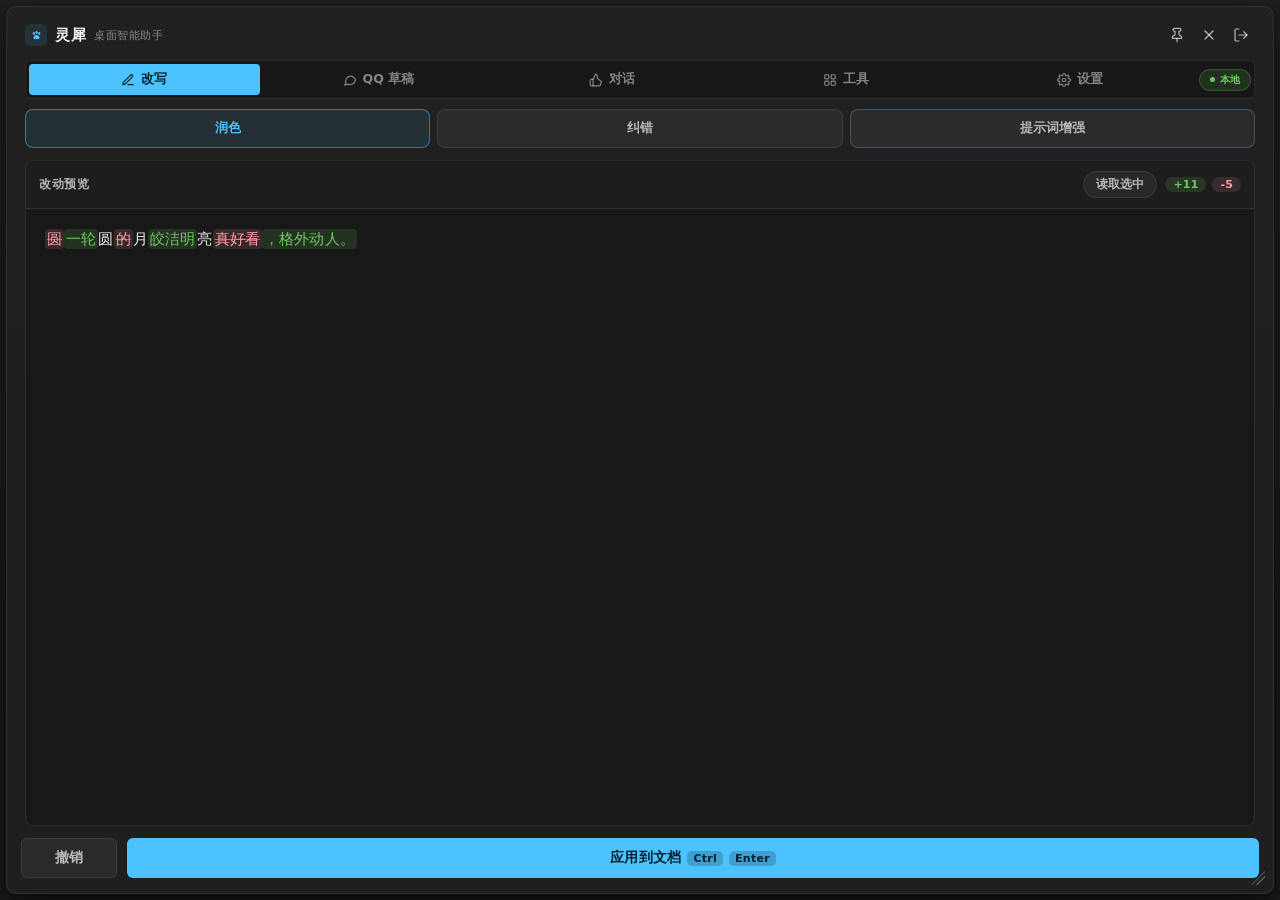
==== commit c43c4afe: "feat(market): 插件市场上线——皮肤商店与插件市场分板块，六个信息工具插件化 - 插件市场全闭环：浏览/安装/更新/卸载，皮肤(kind=skin)与工具插件(kind=tool)双商品 " ====
--- a/apps/overlay/ui/index.html
+++ b/apps/overlay/ui/index.html
@@ -15,10 +15,10 @@
       <header class="titlebar" id="titlebar">
         <div class="brand">
           <span class="logo" aria-hidden="true">
-            <svg viewBox="0 0 24 24" width="13" height="13" fill="#3a2410"><ellipse cx="7" cy="8.2" rx="2" ry="2.7"/><ellipse cx="12" cy="6.6" rx="2" ry="2.7"/><ellipse cx="17" cy="8.2" rx="2" ry="2.7"/><path d="M12 11c-3.1 0-5.6 2.3-5.6 4.9 0 1.9 1.5 3.1 3.2 2.8 1-.2 1.6-.4 2.4-.4s1.4.2 2.4.4c1.7.3 3.2-.9 3.2-2.8 0-2.6-2.5-4.9-5.6-4.9z"/></svg>
+            <svg viewBox="0 0 24 24" width="13" height="13" fill="currentColor"><ellipse cx="7" cy="8.2" rx="2" ry="2.7"/><ellipse cx="12" cy="6.6" rx="2" ry="2.7"/><ellipse cx="17" cy="8.2" rx="2" ry="2.7"/><path d="M12 11c-3.1 0-5.6 2.3-5.6 4.9 0 1.9 1.5 3.1 3.2 2.8 1-.2 1.6-.4 2.4-.4s1.4.2 2.4.4c1.7.3 3.2-.9 3.2-2.8 0-2.6-2.5-4.9-5.6-4.9z"/></svg>
           </span>
           <span class="brand-name">灵犀</span>
-          <span class="brand-sub">你的桌面小伙伴</span>
+          <span class="brand-sub">桌面智能助手</span>
         </div>
         <div class="win-actions">
           <button class="icon-btn" id="pin-btn" title="置顶" aria-label="置顶">
@@ -54,14 +54,15 @@
 
       <!-- 改写模式：只属于「改写」视图，切换到其他页时由 JS 隐藏 -->
       <nav class="modes" id="modes" aria-label="改写模式">
-        <button class="chip is-active" data-mode="polish" title="保留全部原意，按原文场景丰富并提升表达">✨ 润色</button>
-        <button class="chip" data-mode="proofread" title="只修正错别字、标点和语法">🔍 纠错</button>
-        <button class="chip featured" data-mode="prompt-enhance" title="补全角色、目标、约束、输出格式与示例">🪄 提示词增强</button>
+        <button class="chip is-active" data-mode="polish" title="保留全部原意，按原文场景丰富并提升表达">润色</button>
+        <button class="chip" data-mode="proofread" title="只修正错别字、标点和语法">纠错</button>
+        <button class="chip featured" data-mode="prompt-enhance" title="补全角色、目标、约束、输出格式与示例">提示词增强</button>
       </nav>
 
       <section class="diff-wrap" id="rewrite-view">
         <div class="diff-head">
           <span class="diff-title">改动预览</span>
+          <button class="mini-btn" id="recapture-btn" title="从当前应用抓取选中的文字，等同 Ctrl+Alt+Space">读取选中</button>
           <span class="stat" id="stat">
             <span class="add" id="stat-add">+0</span>
             <span class="del" id="stat-del">-0</span>
@@ -80,15 +81,15 @@
       </section>
 
       <section class="qq-view" id="qq-view" hidden>
-        <div class="qq-message-head"><span id="qq-conversation">前台 QQ 会话</span><button class="mini-btn" id="qq-refresh">📥 读取选中</button></div>
-        <div class="qq-message" id="qq-message">在 QQ 里双击或拖选对方的一条消息，再点「读取选中」交给我～我会按你选的内容拟一条回复，写不写、怎么改都由你决定，绝不自动发送。</div>
+        <div class="qq-message-head"><span id="qq-conversation">前台 QQ 会话</span><button class="mini-btn" id="qq-refresh">读取选中</button></div>
+        <div class="qq-message" id="qq-message">在 QQ 中选中对方的一条消息后点击「读取选中」，将基于该内容生成回复草稿；是否写入由你确认，不会自动发送。</div>
         <label for="qq-draft">回复草稿（确认后才写入，不会自动发送）</label>
         <textarea id="qq-draft" placeholder="草稿会出现在这里，你可以随手改几句再写入 QQ"></textarea>
         <div class="qq-actions"><button class="btn ghost" id="qq-generate">生成草稿</button><button class="btn primary" id="qq-write">确认写入 QQ</button></div>
       </section>
 
       <section class="settings-panel" id="settings-panel" hidden>
-        <div class="settings-divider"><span>🔌 模型服务</span></div>
+        <div class="settings-divider"><span>模型服务</span></div>
         <label>服务商预设<select id="provider-preset"><option value="">自定义 / 不改动</option><option value="deepseek">DeepSeek（deepseek-chat）</option><option value="dashscope">通义千问（qwen-plus）</option><option value="openai">OpenAI（gpt-4o-mini）</option></select></label>
         <label>模型后端<select id="backend-select"><option value="local">本地 Qwen2.5 1.5B（离线/隐私）</option><option value="cloud">OpenAI 兼容云端（最高质量）</option></select></label>
         <label>Endpoint<input id="endpoint-input" type="url" placeholder="https://api.openai.com" /></label>
@@ -99,7 +100,7 @@
         <p class="settings-note">本地 1.5B 适合短文本和隐私场景；80 字以上或追求高质量时，建议使用云端强模型。</p>
         <button class="btn primary" id="save-settings">保存设置</button>
 
-        <div class="settings-divider"><span>🐾 桌宠形象</span></div>
+        <div class="settings-divider"><span>桌宠形象</span></div>
         <div class="skin-grid" id="skin-grid" aria-label="桌宠皮肤"></div>
         <p class="settings-note">点一下卡片就能换个形象；把新皮肤文件夹放进 assets/skins/ 即可被认出，桌宠窗口右键也能快捷切换。</p>
         <label>气泡文案（留空使用皮肤默认）</label>
@@ -112,7 +113,7 @@
         <label class="remember-key"><input id="pet-visible" type="checkbox" checked /> 在桌面显示桌宠</label>
         <button class="btn ghost" id="save-pet-options">保存桌宠设置</button>
 
-        <div class="settings-divider"><span>🪟 窗口行为</span></div>
+        <div class="settings-divider"><span>窗口行为</span></div>
         <label class="remember-key"><input id="panel-auto-hide" type="checkbox" checked /> 切换到其他应用时自动收起面板</label>
         <label class="remember-key"><input id="panel-remember-pos" type="checkbox" checked /> 记住面板拖动位置（关闭则跟随光标出现）</label>
         <button class="btn ghost" id="save-window-options">保存窗口设置</button>
@@ -121,10 +122,10 @@
       <section class="agent-view" id="agent-view" hidden>
         <div class="agent-header">
           <span class="agent-title">和灵犀聊聊</span>
-          <button class="mini-btn" id="agent-reset" title="新对话">✨ 新对话</button>
+          <button class="mini-btn" id="agent-reset" title="新对话">新对话</button>
         </div>
         <div class="chat-messages" id="chat-messages">
-          <div class="chat-empty"><span class="chat-hint-title">想让我帮你做点什么？</span><br>“读取剪贴板并帮我总结”<br>“列出文档目录里的文件”<br>“根据 QQ 里选中的消息生成回复草稿”</div>
+          <div class="chat-empty"><span class="chat-hint-title">试试这样问：</span><br>“读取剪贴板并帮我总结”<br>“列出文档目录里的文件”<br>“根据 QQ 里选中的消息生成回复草稿”</div>
         </div>
         <div class="chat-input-area">
           <textarea id="chat-input" placeholder="说说你的想法，回车发送…" rows="2"></textarea>
@@ -137,23 +138,23 @@
           <input class="tools-search" id="tools-search" type="search" placeholder="搜索 Agent 能力…" />
           <span class="tools-count" id="tools-count" hidden>0</span>
         </div>
-        <button class="market-banner" id="tools-market-btn" type="button" disabled aria-label="插件市场，即将开放">
-          <span class="market-banner-icon" aria-hidden="true">🏪</span>
+        <button class="market-banner" id="tools-market-btn" type="button" aria-label="打开插件市场">
+          <span class="market-banner-icon" aria-hidden="true"><svg viewBox="0 0 24 24" width="19" height="19" fill="none" stroke="currentColor" stroke-width="1.8" stroke-linecap="round" stroke-linejoin="round"><path d="m7.5 4.27 9 5.15"/><path d="M21 8a2 2 0 0 0-1-1.73l-7-4a2 2 0 0 0-2 0l-7 4A2 2 0 0 0 3 8v8a2 2 0 0 0 1 1.73l7 4a2 2 0 0 0 2 0l7-4A2 2 0 0 0 21 16Z"/><path d="m3.3 7 8.7 5 8.7-5"/><path d="M12 22V12"/></svg></span>
           <span class="market-banner-body">
             <span class="market-banner-title">插件市场</span>
-            <span class="market-banner-desc">给小伙伴添点新玩法：皮肤、小工具、新能力都在这里</span>
-          </span>
-          <span class="market-banner-badge">✨ 即将开放</span>
+            <span class="market-banner-desc">皮肤、小工具与新能力，集中在这里获取</span>
+          </span>
+          <span class="market-banner-badge">进入</span>
           <span class="market-banner-tags" aria-hidden="true">
-            <span class="market-tag">🎨 皮肤包</span>
-            <span class="market-tag">🧩 小工具</span>
-            <span class="market-tag">⚡ 新能力</span>
+            <span class="market-tag">皮肤包</span>
+            <span class="market-tag">小工具</span>
+            <span class="market-tag">新能力</span>
           </span>
         </button>
         <div class="widgets-section" id="widgets-section">
           <div class="widgets-section-head">
             <span class="widgets-section-title">桌面小工具</span>
-            <span class="widgets-section-sub">点一下，开一扇小窗</span>
+            <span class="widgets-section-sub">点击打开独立窗口</span>
           </div>
           <div class="widgets-grid" id="widgets-grid"></div>
         </div>
@@ -168,7 +169,32 @@
           <button class="tools-tab" data-cat="transform">变换</button>
         </div>
         <div class="tools-grid" id="tools-grid"></div>
-        <div class="tools-empty" id="tools-empty" hidden>没找到匹配的工具，换个词试试？</div>
+        <div class="tools-empty" id="tools-empty" hidden>未找到匹配的工具</div>
+      </section>
+
+      <section class="market-view" id="market-view" hidden>
+        <div class="market-toolbar">
+          <button class="market-back" id="market-back" type="button">
+            <svg viewBox="0 0 24 24" width="14" height="14" fill="none" stroke="currentColor" stroke-width="2" stroke-linecap="round" stroke-linejoin="round"><path d="m15 18-6-6 6-6"/></svg>
+            返回
+          </button>
+          <span class="market-title">插件市场</span>
+          <button class="market-refresh" id="market-refresh" type="button">刷新</button>
+        </div>
+        <div class="market-tabs" id="market-tabs">
+          <button class="market-tab" data-tab="plugins">
+            <svg viewBox="0 0 24 24" width="14" height="14" fill="none" stroke="currentColor" stroke-width="2" stroke-linecap="round" stroke-linejoin="round"><path d="M7 3.34V5a3 3 0 0 0 3 3"/><path d="M11 21.95V18a2 2 0 0 0-2-2 2 2 0 0 0-2 2v4"/><path d="M21.54 15H17a2 2 0 0 0-2 2 2 2 0 0 0 2 2h2"/><path d="M3 2v1c0 1 1 2 2 2h5a2 2 0 0 1 2 2 2 2 0 0 0 2 2 2 2 0 0 1 2 2 2 2 0 0 0 2 2h3"/><path d="M11 2h1a5 5 0 0 1 5 5v1a2 2 0 0 0 2 2h3"/></svg>
+            插件市场
+          </button>
+          <button class="market-tab" data-tab="skins">
+            <svg viewBox="0 0 24 24" width="14" height="14" fill="none" stroke="currentColor" stroke-width="2" stroke-linecap="round" stroke-linejoin="round"><path d="M12 2 2 7l10 5 10-5-10-5Z"/><path d="m2 17 10 5 10-5"/><path d="m2 12 10 5 10-5"/></svg>
+            皮肤商店
+          </button>
+        </div>
+        <div class="market-error" id="market-error" hidden></div>
+        <div class="market-grid" id="market-grid"></div>
+        <div class="market-empty" id="market-empty" hidden>暂无可安装的工具插件</div>
+        <div class="market-empty" id="skins-empty" hidden>暂无可安装的皮肤</div>
       </section>
 
       <div class="status" id="status" hidden></div>
@@ -176,7 +202,7 @@
       <footer class="actions" id="rewrite-actions">
         <button class="btn ghost" id="undo-btn">撤销</button>
         <button class="btn primary" id="apply-btn">
-          应用到文档 <kbd>Ctrl</kbd><kbd>⏎</kbd>
+          应用到文档 <kbd>Ctrl</kbd><kbd>Enter</kbd>
         </button>
       </footer>
       <button class="resize-grip" id="resize-grip" title="拖动调整窗口大小" aria-label="拖动调整窗口大小"></button>
--- a/apps/overlay/ui/styles.css
+++ b/apps/overlay/ui/styles.css
@@ -1,33 +1,35 @@
-/* 灵犀面板 · 「炉火」设计系统
-   温暖的深夜小窝风格：暖棕底色 + 琥珀/蜜桃渐变主色 + 柔和光晕，
-   用圆润卡片、微动效与亲切文案降低"工具感"，让面板像一只乖巧的小宠物。 */
+/* 灵犀面板 · Fluent 暗色设计系统
+   中性深色基底 + 唯一系统强调色，克制的圆角与功能性阴影，
+   动效只用于状态反馈而非装饰，图标统一使用描边 SVG。 */
 :root {
-  --bg: rgba(26, 22, 20, 0.92);
-  --bg-solid: #1a1614;
-  --surface: rgba(255, 240, 222, 0.045);
-  --surface-hi: rgba(255, 240, 222, 0.085);
-  --stroke: rgba(255, 226, 194, 0.09);
-  --stroke-strong: rgba(255, 226, 194, 0.17);
-  --text: #f5efe7;
-  --text-dim: #bfb2a4;
-  --text-faint: #8f8276;
-  --accent: #f0a55c;
-  --accent-hi: #ffd9a0;
-  --accent-deep: #ef8d6e;
-  --accent-dim: rgba(240, 165, 92, 0.13);
-  --accent-line: rgba(240, 165, 92, 0.42);
-  --accent-ring: rgba(240, 165, 92, 0.18);
-  --grad: linear-gradient(135deg, #f7b267 0%, #ef8d6e 100%);
-  --grad-soft: linear-gradient(135deg, rgba(247, 178, 103, 0.16), rgba(239, 141, 110, 0.1));
-  --brand: var(--accent);
-  --add-bg: rgba(151, 199, 134, 0.14);
-  --add-fg: #a5cf8f;
-  --del-bg: rgba(236, 122, 136, 0.13);
-  --del-fg: #ec8c98;
-  --radius: 16px;
-  --radius-md: 10px;
-  --radius-sm: 7px;
-  --shadow: 0 22px 60px rgba(0, 0, 0, 0.5), 0 4px 14px rgba(0, 0, 0, 0.28), inset 0 1px 0 rgba(255, 230, 200, 0.05);
+  --bg: rgba(32, 32, 32, 0.97);
+  --bg-solid: #202020;
+  --surface: rgba(255, 255, 255, 0.051);
+  --surface-hi: rgba(255, 255, 255, 0.093);
+  --stroke: rgba(255, 255, 255, 0.084);
+  --stroke-strong: rgba(255, 255, 255, 0.16);
+  --text: #f3f3f3;
+  --text-dim: rgba(243, 243, 243, 0.72);
+  --text-faint: rgba(243, 243, 243, 0.5);
+  --accent: #4cc2ff;
+  --accent-hi: #99dcff;
+  --accent-deep: #2b9de4;
+  --accent-dim: rgba(76, 194, 255, 0.12);
+  --accent-line: rgba(76, 194, 255, 0.5);
+  --accent-ring: rgba(76, 194, 255, 0.18);
+  --grad: #4cc2ff;
+  --grad-soft: rgba(76, 194, 255, 0.1);
+  --on-accent: #06212f;
+  --brand: #4cc2ff;
+  --add-bg: rgba(108, 203, 95, 0.14);
+  --add-fg: #6ccb5f;
+  --del-bg: rgba(255, 153, 164, 0.13);
+  --del-fg: #ff99a4;
+  --warn: #ffd45e;
+  --radius: 10px;
+  --radius-md: 8px;
+  --radius-sm: 6px;
+  --shadow: 0 16px 44px rgba(0, 0, 0, 0.45), 0 2px 6px rgba(0, 0, 0, 0.4);
   --ease: cubic-bezier(0.33, 1, 0.68, 1);
   /* 字号阶梯：拉大层级差，避免旧版「一锅 11px」的密集后台感 */
   --fs-xs: 10.5px;
@@ -70,10 +72,7 @@
 .preview-backdrop {
   position: fixed;
   inset: 0;
-  background:
-    radial-gradient(1200px 800px at 15% 8%, #2a211b 0%, transparent 55%),
-    radial-gradient(1000px 700px at 88% 92%, #23191d 0%, transparent 55%),
-    linear-gradient(135deg, #141010 0%, #17120f 100%);
+  background: linear-gradient(180deg, #1f1f1f 0%, #191919 100%);
   z-index: 0;
 }
 
@@ -89,12 +88,7 @@
   height: 100%;
   min-width: 0;
   min-height: 0;
-  background:
-    radial-gradient(520px 300px at 10% -8%, rgba(247, 178, 103, 0.13), transparent 62%),
-    radial-gradient(480px 300px at 102% 108%, rgba(239, 141, 110, 0.09), transparent 60%),
-    var(--bg);
-  backdrop-filter: blur(24px) saturate(130%);
-  -webkit-backdrop-filter: blur(24px) saturate(130%);
+  background: var(--bg);
   border: 1px solid var(--stroke);
   border-radius: var(--radius);
   box-shadow: var(--shadow);
@@ -108,15 +102,6 @@
   to { opacity: 1; transform: translateY(0) scale(1); }
 }
 
-/* Warm gradient hairline along the top edge. */
-.card::before {
-  content: "";
-  position: absolute;
-  inset: 0 0 auto 0;
-  height: 1px;
-  background: linear-gradient(90deg, transparent 6%, rgba(247, 178, 103, 0.5) 32%, rgba(239, 141, 110, 0.4) 68%, transparent 94%);
-}
-
 .titlebar {
   display: flex;
   flex: 0 0 auto;
@@ -138,25 +123,17 @@
   place-items: center;
   width: 22px;
   height: 22px;
-  border-radius: 8px;
-  background: var(--grad);
-  box-shadow: 0 2px 10px rgba(240, 165, 92, 0.45);
-  animation: logo-breathe 3.2s ease-in-out infinite;
+  border-radius: 6px;
+  background: var(--accent-dim);
+  color: var(--accent);
 }
 .logo svg { display: block; }
-@keyframes logo-breathe {
-  0%, 100% { transform: scale(1); box-shadow: 0 2px 10px rgba(240, 165, 92, 0.4); }
-  50% { transform: scale(1.06); box-shadow: 0 3px 14px rgba(240, 165, 92, 0.6); }
-}
 
 .brand-name {
   font-size: 14.5px;
   font-weight: 700;
   letter-spacing: 0.04em;
-  background: linear-gradient(120deg, #ffe9c9, #f2b380);
-  -webkit-background-clip: text;
-  background-clip: text;
-  color: transparent;
+  color: var(--text);
 }
 
 .brand-sub {
@@ -173,24 +150,22 @@
   width: 28px;
   height: 28px;
   border: none;
-  border-radius: 9px;
+  border-radius: var(--radius-sm);
   background: transparent;
   color: var(--text-dim);
   cursor: pointer;
-  transition: background 0.14s, color 0.14s, transform 0.14s;
-}
-.icon-btn:hover { background: var(--surface-hi); color: var(--text); transform: translateY(-1px); }
-.icon-btn:active { transform: translateY(0); }
+  transition: background 0.14s, color 0.14s;
+}
+.icon-btn:hover { background: var(--surface-hi); color: var(--text); }
 .icon-btn.is-on { color: var(--accent); background: var(--accent-dim); }
-#close-btn:hover { background: rgba(236, 122, 136, 0.14); color: var(--del-fg); }
-#quit-btn:hover { background: rgba(236, 122, 136, 0.2); color: var(--del-fg); }
+#close-btn:hover { background: rgba(255, 153, 164, 0.14); color: var(--del-fg); }
+#quit-btn:hover { background: rgba(255, 153, 164, 0.2); color: var(--del-fg); }
 
 /* In-window modal confirm dialog. */
 .confirm-overlay {
   position: fixed;
   inset: 0;
-  background: rgba(15, 10, 8, 0.6);
-  backdrop-filter: blur(3px);
+  background: rgba(0, 0, 0, 0.5);
   display: flex;
   align-items: center;
   justify-content: center;
@@ -198,12 +173,12 @@
   animation: fade-in 0.15s ease;
 }
 .confirm-card {
-  background: linear-gradient(180deg, #2a231f, #211b18);
-  border: 1px solid rgba(255, 226, 194, 0.12);
-  border-radius: 14px;
+  background: var(--bg-solid);
+  border: 1px solid var(--stroke-strong);
+  border-radius: var(--radius-md);
   padding: 18px 20px 16px;
   width: min(320px, 90vw);
-  box-shadow: 0 18px 48px rgba(0, 0, 0, 0.55), inset 0 1px 0 rgba(255, 230, 200, 0.06);
+  box-shadow: var(--shadow);
   animation: pop-in 0.18s var(--ease);
 }
 .confirm-title { font-size: 14px; font-weight: 700; color: var(--text); margin-bottom: 8px; }
@@ -211,25 +186,25 @@
 .confirm-actions { display: flex; justify-content: flex-end; gap: 10px; }
 .confirm-actions button {
   padding: 7px 16px;
-  border-radius: 9px;
+  border-radius: var(--radius-sm);
   border: 1px solid transparent;
   cursor: pointer;
   font-size: 13px;
   font-family: inherit;
   font-weight: 600;
-  transition: background 0.14s, transform 0.14s;
+  transition: background 0.14s;
 }
 .confirm-actions button:active { transform: scale(0.97); }
 .confirm-cancel { background: var(--surface-hi); color: var(--text-dim); border-color: var(--stroke); }
-.confirm-cancel:hover { background: rgba(255, 240, 222, 0.12); color: var(--text); }
+.confirm-cancel:hover { background: rgba(255, 255, 255, 0.12); color: var(--text); }
 .confirm-ok {
-  background: rgba(236, 122, 136, 0.2);
+  background: rgba(255, 153, 164, 0.16);
   color: var(--del-fg);
-  border-color: rgba(236, 122, 136, 0.4);
-}
-.confirm-ok:hover { background: rgba(236, 122, 136, 0.3); }
-
-/* ---- 顶部页签（分段胶囊控件） ---- */
+  border-color: rgba(255, 153, 164, 0.4);
+}
+.confirm-ok:hover { background: rgba(255, 153, 164, 0.26); }
+
+/* ---- 顶部页签（分段控件） ---- */
 .tools-row {
   display: flex;
   flex: 0 0 auto;
@@ -239,7 +214,7 @@
   padding: 3px;
   background: rgba(0, 0, 0, 0.26);
   border: 1px solid var(--stroke);
-  border-radius: 12px;
+  border-radius: var(--radius-sm);
 }
 
 .tool-tab {
@@ -255,16 +230,15 @@
   font-weight: 600;
   background: transparent;
   border: 0;
-  border-radius: 9px;
-  cursor: pointer;
-  transition: color 0.16s, background 0.16s, box-shadow 0.16s;
+  border-radius: 4px;
+  cursor: pointer;
+  transition: color 0.16s, background 0.16s;
 }
 .tool-tab svg { flex: 0 0 auto; }
 .tool-tab:hover { color: var(--text-dim); background: var(--surface); }
 .tool-tab.is-active {
-  color: #2b1c0d;
-  background: var(--grad);
-  box-shadow: 0 3px 12px rgba(240, 165, 92, 0.35), inset 0 1px 0 rgba(255, 255, 255, 0.28);
+  color: var(--on-accent);
+  background: var(--accent);
 }
 
 .mini-btn {
@@ -279,10 +253,9 @@
   border: 1px solid var(--stroke);
   border-radius: 999px;
   cursor: pointer;
-  transition: color 0.14s, background 0.14s, border-color 0.14s, transform 0.14s;
-}
-.mini-btn:hover { color: var(--accent-hi); border-color: var(--accent-line); background: var(--accent-dim); transform: translateY(-1px); }
-.mini-btn:active { transform: translateY(0); }
+  transition: color 0.14s, background 0.14s, border-color 0.14s;
+}
+.mini-btn:hover { color: var(--accent-hi); border-color: var(--accent-line); background: var(--accent-dim); }
 
 .backend-badge {
   margin-left: auto;
@@ -294,8 +267,8 @@
   color: var(--add-fg);
   font-size: 10px;
   font-weight: 600;
-  background: rgba(151, 199, 134, 0.1);
-  border: 1px solid rgba(151, 199, 134, 0.24);
+  background: var(--add-bg);
+  border: 1px solid rgba(108, 203, 95, 0.24);
   border-radius: 999px;
 }
 .backend-badge::before {
@@ -304,10 +277,7 @@
   height: 5px;
   border-radius: 50%;
   background: var(--add-fg);
-  box-shadow: 0 0 6px rgba(165, 207, 143, 0.9);
-  animation: dot-pulse 2.4s ease-in-out infinite;
-}
-@keyframes dot-pulse { 0%, 100% { opacity: 1; } 50% { opacity: 0.45; } }
+}
 
 /* ---- 改写模式 chips ---- */
 .modes {
@@ -334,22 +304,20 @@
   border: 1px solid var(--stroke);
   border-radius: var(--radius-md);
   cursor: pointer;
-  transition: color 0.16s, border-color 0.16s, background 0.16s, transform 0.16s, box-shadow 0.16s;
+  transition: color 0.16s, border-color 0.16s, background 0.16s;
 }
 .chip:hover:not(:disabled):not(.is-locked) {
   color: var(--text);
   border-color: var(--stroke-strong);
   background: var(--surface-hi);
-  transform: translateY(-1px);
 }
 .chip.is-active {
-  color: var(--accent-hi);
+  color: var(--accent);
   background: var(--grad-soft);
   border-color: var(--accent-line);
-  box-shadow: 0 3px 12px rgba(240, 165, 92, 0.18);
 }
 .chip.is-locked { opacity: 0.5; cursor: not-allowed; }
-.chip.featured { border-color: rgba(240, 165, 92, 0.24); }
+.chip.featured { border-color: rgba(76, 194, 255, 0.3); }
 
 /* ---- 改写预览区 ---- */
 .diff-wrap {
@@ -359,9 +327,8 @@
   min-height: 0;
   margin: 0 14px;
   border: 1px solid var(--stroke);
-  border-radius: 14px;
+  border-radius: var(--radius-md);
   background: rgba(0, 0, 0, 0.22);
-  box-shadow: inset 0 1px 0 rgba(255, 230, 200, 0.04);
   overflow: hidden;
 }
 
@@ -371,7 +338,7 @@
   justify-content: space-between;
   padding: 10px 13px;
   border-bottom: 1px solid var(--stroke);
-  background: rgba(255, 240, 222, 0.015);
+  background: rgba(255, 255, 255, 0.02);
 }
 
 .diff-title {
@@ -380,6 +347,8 @@
   color: var(--text-dim);
   font-weight: 700;
 }
+
+.diff-head .mini-btn { margin-left: auto; margin-right: 8px; }
 
 .stat { display: flex; gap: 6px; font-size: 11px; font-variant-numeric: tabular-nums; }
 .stat .add, .stat .del {
@@ -396,7 +365,7 @@
   padding: 10px 12px;
   color: var(--text-dim);
   background: var(--grad-soft);
-  border: 1px solid rgba(240, 165, 92, 0.22);
+  border: 1px solid var(--accent-ring);
   border-radius: var(--radius-md);
   animation: fade-in 0.2s ease;
 }
@@ -406,7 +375,7 @@
   width: 13px;
   height: 13px;
   flex: 0 0 auto;
-  border: 2px solid rgba(240, 165, 92, 0.25);
+  border: 2px solid var(--accent-ring);
   border-top-color: var(--accent);
   border-radius: 50%;
   animation: spin 0.75s linear infinite;
@@ -418,9 +387,8 @@
   display: block;
   height: 100%;
   width: 28%;
-  background: var(--grad);
+  background: var(--accent);
   border-radius: inherit;
-  box-shadow: 0 0 8px rgba(240, 165, 92, 0.5);
   transition: width 0.25s ease;
 }
 .progress-track span.indeterminate { animation: progress-scan 1.35s ease-in-out infinite; }
@@ -454,7 +422,7 @@
   background: var(--del-bg);
   color: var(--del-fg);
   text-decoration: line-through;
-  text-decoration-color: rgba(236, 122, 136, 0.7);
+  text-decoration-color: rgba(255, 153, 164, 0.6);
   border-radius: 4px;
   padding: 1px 2px;
 }
@@ -465,27 +433,27 @@
   gap: 8px;
   margin: 0 0 12px;
   padding: 9px 10px;
-  color: #e8bd77;
+  color: var(--warn);
   font-size: 11px;
   line-height: 1.5;
-  background: rgba(74, 58, 24, 0.38);
-  border: 1px solid rgba(232, 189, 119, 0.26);
+  background: rgba(255, 212, 94, 0.08);
+  border: 1px solid rgba(255, 212, 94, 0.24);
   border-radius: var(--radius-md);
 }
 .quality-note span { flex: 1; }
 .quality-note button {
   flex: 0 0 auto;
   padding: 5px 10px;
-  color: #ffe0ae;
+  color: var(--warn);
   font: inherit;
   font-weight: 600;
-  background: rgba(232, 189, 119, 0.12);
-  border: 1px solid rgba(232, 189, 119, 0.3);
+  background: rgba(255, 212, 94, 0.1);
+  border: 1px solid rgba(255, 212, 94, 0.28);
   border-radius: var(--radius-sm);
   cursor: pointer;
   transition: background 0.14s;
 }
-.quality-note button:hover { background: rgba(232, 189, 119, 0.22); }
+.quality-note button:hover { background: rgba(255, 212, 94, 0.18); }
 
 /* 空态 / 错误态容器 */
 .preview-state {
@@ -497,25 +465,16 @@
   gap: 8px;
   padding: 16px;
   text-align: center;
-  border: 1.5px dashed rgba(255, 226, 194, 0.14);
+  border: 1px dashed var(--stroke-strong);
   border-radius: var(--radius-md);
   animation: fade-in 0.25s ease;
 }
-.preview-state::before {
-  content: "🐾";
-  font-size: 22px;
-  filter: grayscale(0.25) opacity(0.75);
-  animation: paw-bob 3s ease-in-out infinite;
-}
-.preview-state.working::before { content: "✨"; animation: paw-bob 1.6s ease-in-out infinite; }
-.preview-state.error::before { content: "🙈"; animation: none; }
-@keyframes paw-bob { 0%, 100% { transform: translateY(0); } 50% { transform: translateY(-4px); } }
 .preview-state strong { color: var(--text); font-size: 13px; font-weight: 700; }
 .preview-state span { max-width: 330px; color: var(--text-faint); font-size: 11.5px; line-height: 1.6; }
-.preview-state.working { background: var(--grad-soft); border-color: rgba(240, 165, 92, 0.3); }
-.preview-state.error { background: rgba(236, 122, 136, 0.05); border-color: rgba(236, 122, 136, 0.28); }
+.preview-state.working { background: var(--grad-soft); border-color: var(--accent-ring); }
+.preview-state.error { background: rgba(255, 153, 164, 0.05); border-color: rgba(255, 153, 164, 0.3); }
 .preview-state.error strong { color: var(--del-fg); }
-.preview-state.empty { background: rgba(255, 240, 222, 0.015); }
+.preview-state.empty { background: rgba(255, 255, 255, 0.015); }
 .preview-source {
   width: 100%;
   max-height: 58px;
@@ -540,9 +499,9 @@
   border: 1px solid var(--accent-line);
   border-radius: 999px;
   cursor: pointer;
-  transition: background 0.14s, transform 0.14s;
-}
-.preview-retry:hover { background: rgba(240, 165, 92, 0.22); transform: translateY(-1px); }
+  transition: background 0.14s;
+}
+.preview-retry:hover { background: rgba(76, 194, 255, 0.2); }
 
 .resize-grip {
   position: absolute;
@@ -552,14 +511,14 @@
   width: 22px;
   height: 22px;
   background:
-    linear-gradient(135deg, transparent 48%, rgba(220, 195, 165, 0.55) 49%, rgba(220, 195, 165, 0.55) 56%, transparent 57%) 8px 8px / 9px 9px no-repeat,
-    linear-gradient(135deg, transparent 48%, rgba(220, 195, 165, 0.3) 49%, rgba(220, 195, 165, 0.3) 56%, transparent 57%) 3px 3px / 14px 14px no-repeat;
+    linear-gradient(135deg, transparent 48%, rgba(255, 255, 255, 0.5) 49%, rgba(255, 255, 255, 0.5) 56%, transparent 57%) 8px 8px / 9px 9px no-repeat,
+    linear-gradient(135deg, transparent 48%, rgba(255, 255, 255, 0.28) 49%, rgba(255, 255, 255, 0.28) 56%, transparent 57%) 3px 3px / 14px 14px no-repeat;
   border: 0;
   border-radius: 5px;
   cursor: nwse-resize;
   opacity: 0.55;
 }
-.resize-grip:hover { background-color: rgba(255, 240, 222, 0.06); opacity: 1; }
+.resize-grip:hover { background-color: rgba(255, 255, 255, 0.06); opacity: 1; }
 
 @media (min-width: 650px) {
   .titlebar { padding: 14px 18px 9px; }
@@ -590,7 +549,7 @@
   line-height: 1.5;
   background: rgba(0, 0, 0, 0.22);
   border: 1px solid var(--stroke);
-  border-radius: 14px;
+  border-radius: var(--radius-md);
   scrollbar-width: thin;
   scrollbar-color: var(--stroke-strong) transparent;
 }
@@ -642,7 +601,7 @@
   box-shadow: 0 0 0 3px var(--accent-ring);
   background: rgba(0, 0, 0, 0.3);
 }
-.settings-panel option { color: #1a1512; }
+.settings-panel option { color: #1f1f1f; }
 .settings-panel .remember-key {
   display: flex;
   flex-direction: row;
@@ -653,7 +612,7 @@
   cursor: pointer;
 }
 .settings-panel .remember-key input { width: auto; accent-color: var(--accent); transform: scale(1.08); }
-.settings-note { color: #a4978a; line-height: 1.6; font-size: var(--fs-sm); }
+.settings-note { color: var(--text-faint); line-height: 1.6; font-size: var(--fs-sm); }
 .settings-panel .btn { flex: 0 0 auto; height: 36px; }
 /* .btn.ghost 的 flex 基准是为主面板横向按钮行设计的（96px 宽）；
    设置面板是纵向容器，不覆盖会被当成 96px 高。 */
@@ -693,15 +652,22 @@
   border: 1px solid var(--stroke);
   border-radius: var(--radius-md);
   cursor: pointer;
-  transition: border-color 0.16s, background 0.16s, transform 0.16s, box-shadow 0.16s;
-}
-.skin-card:hover { border-color: var(--stroke-strong); transform: translateY(-2px); }
+  transition: border-color 0.16s, background 0.16s;
+}
+.skin-card:hover { border-color: var(--stroke-strong); }
 .skin-card.is-active {
   border-color: var(--accent-line);
   background: var(--grad-soft);
-  box-shadow: 0 4px 14px rgba(240, 165, 92, 0.18);
-}
-.skin-card img { width: 56px; height: 56px; object-fit: contain; }
+}
+.skin-card img { width: 56px; height: 56px; object-fit: contain; image-rendering: pixelated; }
+/* spritesheet 缩略：div 背景取 idle 行首列
+   （background-size/position 由 JS 按后端下发的网格信息内联覆盖） */
+.skin-card .thumb-anim {
+  width: 56px;
+  height: 60px;
+  background-repeat: no-repeat;
+  border-radius: 6px;
+}
 .skin-card span { max-width: 100%; overflow: hidden; text-overflow: ellipsis; white-space: nowrap; font-weight: 600; }
 .skin-card small { color: var(--text-faint); font-size: 10px; }
 .bubble-grid { display: grid; grid-template-columns: 1fr 1fr; gap: 9px; }
@@ -729,10 +695,9 @@
   gap: 8px;
   padding: 10px 11px 10px 13px;
   border-radius: var(--radius-md);
-  box-shadow: 0 10px 30px rgba(0, 0, 0, 0.45), inset 0 1px 0 rgba(255, 230, 200, 0.06);
+  box-shadow: 0 8px 24px rgba(0, 0, 0, 0.4);
   font-size: var(--fs-md);
   font-weight: 600;
-  backdrop-filter: blur(16px);
   animation: status-in 0.24s var(--ease);
 }
 @keyframes status-in {
@@ -742,13 +707,10 @@
 /* Author-level display rules otherwise override the browser's [hidden] rule,
    which was why warning banners stayed stuck on screen after JS hid them. */
 .status[hidden] { display: none !important; }
-.status::before { font-size: 13px; flex: 0 0 auto; }
-.status.ok { background: rgba(34, 62, 45, 0.94); color: var(--add-fg); border: 1px solid rgba(151, 199, 134, 0.32); }
-.status.ok::before { content: "✓"; }
-.status.err { background: rgba(78, 32, 40, 0.95); color: var(--del-fg); border: 1px solid rgba(236, 122, 136, 0.32); }
-.status.err::before { content: "✕"; }
-.status.warn { background: rgba(72, 58, 22, 0.95); color: #e8bd77; border: 1px solid rgba(232, 189, 119, 0.32); }
-.status.warn::before { content: "⚠"; }
+.status::before { content: ""; flex: 0 0 auto; width: 8px; height: 8px; border-radius: 50%; background: currentColor; }
+.status.ok { background: rgba(32, 32, 32, 0.96); color: var(--add-fg); border: 1px solid rgba(108, 203, 95, 0.35); }
+.status.err { background: rgba(32, 32, 32, 0.96); color: var(--del-fg); border: 1px solid rgba(255, 153, 164, 0.35); }
+.status.warn { background: rgba(32, 32, 32, 0.96); color: var(--warn); border: 1px solid rgba(255, 212, 94, 0.35); }
 .status-message { flex: 1; min-width: 0; text-align: center; overflow-wrap: anywhere; }
 .status-close {
   flex: 0 0 auto;
@@ -770,8 +732,8 @@
   flex: 0 0 auto;
   width: 12px;
   height: 12px;
-  border: 2px solid rgba(232, 189, 119, 0.3);
-  border-top-color: #e8bd77;
+  border: 2px solid var(--accent-ring);
+  border-top-color: var(--accent);
   border-radius: 50%;
   animation: spin 0.7s linear infinite;
 }
@@ -794,7 +756,7 @@
   gap: 6px;
   height: 40px;
   border: 1px solid var(--stroke);
-  border-radius: 12px;
+  border-radius: var(--radius-sm);
   font-size: var(--fs-lg);
   font-weight: 700;
   letter-spacing: 0.02em;
@@ -802,26 +764,24 @@
   color: var(--text);
   background: var(--surface);
   cursor: pointer;
-  transition: background 0.16s, border-color 0.16s, color 0.16s, transform 0.16s, box-shadow 0.16s;
-}
-.btn:hover { border-color: var(--stroke-strong); background: var(--surface-hi); transform: translateY(-1px); }
-.btn:active { transform: translateY(0) scale(0.985); }
+  transition: background 0.16s, border-color 0.16s, color 0.16s;
+}
+.btn:hover { border-color: var(--stroke-strong); background: var(--surface-hi); }
+.btn:active { transform: scale(0.985); }
 
 .btn.ghost { flex: 0 0 96px; color: var(--text-dim); }
 .btn.ghost:hover { color: var(--text); }
 
 .btn.primary {
-  color: #30190a;
-  background: var(--grad);
+  color: var(--on-accent);
+  background: var(--accent);
   border-color: transparent;
-  box-shadow: 0 5px 18px rgba(240, 150, 92, 0.32), inset 0 1px 0 rgba(255, 255, 255, 0.32);
 }
 .btn.primary:hover {
-  background: linear-gradient(135deg, #ffc27e 0%, #f79b7d 100%);
+  background: var(--accent-hi);
   border-color: transparent;
-  box-shadow: 0 7px 22px rgba(240, 150, 92, 0.42), inset 0 1px 0 rgba(255, 255, 255, 0.35);
-}
-.btn.primary:active { box-shadow: 0 2px 10px rgba(240, 150, 92, 0.3); }
+}
+.btn.primary:active { background: var(--accent-deep); }
 
 .btn kbd {
   font-family: inherit;
@@ -831,7 +791,7 @@
   background: rgba(0, 0, 0, 0.22);
   color: inherit;
 }
-.btn.primary kbd { background: rgba(64, 32, 10, 0.22); }
+.btn.primary kbd { background: rgba(0, 0, 0, 0.18); }
 
 .btn:disabled { opacity: 0.45; cursor: not-allowed; transform: none; }
 
@@ -849,7 +809,7 @@
   font-size: var(--fs-md);
   background: rgba(0, 0, 0, 0.22);
   border: 1px solid var(--stroke);
-  border-radius: 14px;
+  border-radius: var(--radius-md);
 }
 .agent-header { display: flex; align-items: center; justify-content: space-between; color: var(--text); font-weight: 700; }
 .agent-title { font-size: 14px; letter-spacing: 0.02em; }
@@ -872,19 +832,11 @@
   font-size: var(--fs-sm);
   line-height: 1.9;
 }
-.chat-empty::before {
-  content: "🐾";
-  display: block;
-  font-size: 24px;
-  margin-bottom: 8px;
-  filter: grayscale(0.2) opacity(0.8);
-  animation: paw-bob 3s ease-in-out infinite;
-}
 .chat-empty .chat-hint-title { color: var(--text); font-weight: 700; font-size: var(--fs-md); letter-spacing: 0.02em; }
 .chat-bubble {
   max-width: 88%;
   padding: 9px 12px;
-  border-radius: 14px;
+  border-radius: var(--radius-md);
   font-size: var(--fs-md);
   line-height: 1.6;
   word-break: break-word;
@@ -897,10 +849,9 @@
 }
 .chat-user {
   align-self: flex-end;
-  color: #30190a;
-  background: var(--grad);
+  color: var(--on-accent);
+  background: var(--accent);
   border-bottom-right-radius: 5px;
-  box-shadow: 0 3px 10px rgba(240, 150, 92, 0.25);
 }
 .chat-assistant {
   align-self: flex-start;
@@ -917,8 +868,8 @@
 .chat-error {
   align-self: center;
   color: var(--del-fg);
-  background: rgba(78, 32, 40, 0.4);
-  border: 1px solid rgba(236, 122, 136, 0.32);
+  background: rgba(255, 153, 164, 0.08);
+  border: 1px solid rgba(255, 153, 164, 0.3);
   font-size: 11px;
 }
 .chat-tool-card {
@@ -926,11 +877,10 @@
   color: var(--text-dim);
   background: var(--surface);
   border: 1px solid var(--stroke);
-  border-left: 3px solid var(--accent);
   border-radius: var(--radius-md);
   overflow: hidden;
 }
-.chat-tool-card.tool-failed { border-left-color: var(--del-fg); }
+.chat-tool-card.tool-failed { border-color: rgba(255, 153, 164, 0.45); }
 .chat-tool-card summary {
   padding: 8px 10px;
   color: var(--text);
@@ -1006,7 +956,7 @@
   font-size: var(--fs-md);
   background: rgba(0, 0, 0, 0.22);
   border: 1px solid var(--stroke);
-  border-radius: 14px;
+  border-radius: var(--radius-md);
 }
 .tools-toolbar {
   display: flex;
@@ -1060,20 +1010,15 @@
   font: inherit;
   text-align: left;
   color: var(--text);
-  background:
-    radial-gradient(240px 100px at 6% -10%, rgba(247, 178, 103, 0.16), transparent 70%),
-    radial-gradient(200px 100px at 100% 120%, rgba(239, 141, 110, 0.1), transparent 65%),
-    var(--surface);
-  border: 1px solid rgba(240, 165, 92, 0.3);
-  border-radius: var(--radius-md);
-  box-shadow: inset 0 1px 0 rgba(255, 230, 200, 0.05);
-  cursor: pointer;
-  transition: border-color 0.18s, box-shadow 0.18s, transform 0.18s;
+  background: var(--surface);
+  border: 1px solid var(--stroke);
+  border-radius: var(--radius-md);
+  cursor: pointer;
+  transition: border-color 0.18s, background 0.18s;
 }
 .market-banner:hover:not(:disabled) {
   border-color: var(--accent-line);
-  box-shadow: 0 6px 20px rgba(240, 150, 92, 0.16), inset 0 1px 0 rgba(255, 230, 200, 0.06);
-  transform: translateY(-1px);
+  background: var(--surface-hi);
 }
 .market-banner:disabled { opacity: 1; cursor: default; }
 .market-banner-icon {
@@ -1083,14 +1028,9 @@
   width: 38px;
   height: 38px;
   font-size: 19px;
-  background: var(--grad-soft);
-  border: 1px solid rgba(240, 165, 92, 0.26);
-  border-radius: 11px;
-  animation: market-glow 3.4s ease-in-out infinite;
-}
-@keyframes market-glow {
-  0%, 100% { box-shadow: 0 0 0 rgba(240, 165, 92, 0); }
-  50% { box-shadow: 0 0 14px rgba(240, 165, 92, 0.3); }
+  background: var(--accent-dim);
+  border: 1px solid var(--accent-ring);
+  border-radius: var(--radius-sm);
 }
 .market-banner-body {
   grid-area: body;
@@ -1118,10 +1058,9 @@
   font-size: var(--fs-sm);
   font-weight: 700;
   white-space: nowrap;
-  color: #30190a;
-  background: var(--grad);
+  color: var(--on-accent);
+  background: var(--accent);
   border-radius: 999px;
-  box-shadow: 0 3px 10px rgba(240, 150, 92, 0.32), inset 0 1px 0 rgba(255, 255, 255, 0.3);
 }
 .market-banner-tags {
   grid-area: tags;
@@ -1158,14 +1097,13 @@
   color: var(--text-dim);
   border: 1px solid var(--stroke);
   cursor: pointer;
-  transition: background 0.14s, color 0.14s, border-color 0.14s, transform 0.14s;
-}
-.tools-tab:hover { color: var(--text); border-color: var(--stroke-strong); transform: translateY(-1px); }
+  transition: background 0.14s, color 0.14s, border-color 0.14s;
+}
+.tools-tab:hover { color: var(--text); border-color: var(--stroke-strong); }
 .tools-tab.is-active {
-  background: var(--grad);
-  color: #30190a;
+  background: var(--accent);
+  color: var(--on-accent);
   border-color: transparent;
-  box-shadow: 0 3px 10px rgba(240, 150, 92, 0.3);
 }
 .tools-grid {
   display: grid;
@@ -1180,13 +1118,11 @@
   border-radius: var(--radius-md);
   background: var(--surface);
   cursor: pointer;
-  transition: border-color 0.16s, background 0.16s, transform 0.16s, box-shadow 0.16s;
+  transition: border-color 0.16s, background 0.16s;
 }
 .tool-card:hover {
   border-color: var(--stroke-strong);
   background: var(--surface-hi);
-  transform: translateY(-2px);
-  box-shadow: 0 6px 16px rgba(0, 0, 0, 0.28);
 }
 .tool-card.disabled { opacity: 0.45; }
 .tool-card-head { display: flex; align-items: center; gap: 7px; margin-bottom: 7px; }
@@ -1217,9 +1153,9 @@
   border-radius: 999px;
   letter-spacing: 0.04em;
 }
-.tool-badge.safe { background: rgba(151, 199, 134, 0.14); color: var(--add-fg); }
-.tool-badge.moderate { background: rgba(232, 189, 119, 0.14); color: #e8bd77; }
-.tool-badge.dangerous { background: rgba(236, 122, 136, 0.14); color: var(--del-fg); }
+.tool-badge.safe { background: rgba(108, 203, 95, 0.14); color: var(--add-fg); }
+.tool-badge.moderate { background: rgba(255, 212, 94, 0.14); color: var(--warn); }
+.tool-badge.dangerous { background: rgba(255, 153, 164, 0.14); color: var(--del-fg); }
 .tool-toggle {
   position: relative;
   flex: 0 0 auto;
@@ -1241,15 +1177,14 @@
   width: 13px;
   height: 13px;
   border-radius: 50%;
-  background: #fff7ee;
+  background: #f3f3f3;
   box-shadow: 0 1px 3px rgba(0, 0, 0, 0.3);
   transition: left 0.18s var(--ease);
 }
-.tool-toggle.off { background: rgba(255, 240, 222, 0.16); }
+.tool-toggle.off { background: rgba(255, 255, 255, 0.16); }
 .tool-toggle.off::after { left: 2px; }
 .tool-toggle:disabled { opacity: 0.4; cursor: not-allowed; }
 .tools-empty { padding: 24px; text-align: center; color: var(--text-faint); font-size: var(--fs-sm); line-height: 1.7; }
-.tools-empty::before { content: "🔍"; display: block; font-size: 18px; margin-bottom: 6px; opacity: 0.6; }
 
 /* ---- 桌面小工具区（工具视图内） ---- */
 .widgets-section {
@@ -1261,7 +1196,6 @@
 }
 .widgets-section-head { display: flex; align-items: baseline; gap: 8px; }
 .widgets-section-title { font-size: 13px; font-weight: 700; letter-spacing: 0.02em; color: var(--text); }
-.widgets-section-title::before { content: "🧰 "; font-size: 12px; }
 .widgets-section-sub { font-size: var(--fs-xs); color: var(--text-faint); }
 .widgets-grid {
   display: grid;
@@ -1278,7 +1212,7 @@
   border-radius: var(--radius-md);
   background: var(--surface);
   cursor: pointer;
-  transition: border-color 0.16s, background 0.16s, transform 0.16s, box-shadow 0.16s;
+  transition: border-color 0.16s, background 0.16s;
   font: inherit;
   color: inherit;
   text-align: left;
@@ -1286,14 +1220,11 @@
 .widget-card:hover {
   border-color: var(--stroke-strong);
   background: var(--surface-hi);
-  transform: translateY(-2px);
-  box-shadow: 0 6px 16px rgba(0, 0, 0, 0.28);
-}
-.widget-card:active { transform: translateY(0) scale(0.99); }
+}
+.widget-card:active { transform: scale(0.99); }
 .widget-card.is-open {
   border-color: var(--accent-line);
   background: var(--grad-soft);
-  box-shadow: 0 4px 12px rgba(240, 150, 92, 0.16);
 }
 .widget-card-icon {
   grid-column: 1;
@@ -1305,7 +1236,7 @@
   height: 30px;
   color: var(--accent);
   background: var(--accent-dim);
-  border-radius: 9px;
+  border-radius: var(--radius-sm);
 }
 .widget-card.is-open .widget-card-icon { color: var(--accent-hi); }
 /* body 只是 JS 生成的包裹层，用 display:contents 让子项直接参与网格，
@@ -1352,4 +1283,209 @@
   letter-spacing: 0.02em;
   color: var(--text);
 }
-.tools-section-head span::before { content: "🤖 "; font-size: 12px; }
+
+/* ---- 插件市场页 ---- */
+.market-view {
+  flex: 1 1 auto;
+  min-height: 0;
+  overflow-y: auto;
+  padding: 14px 16px 18px;
+}
+.market-toolbar {
+  display: flex;
+  align-items: center;
+  gap: 10px;
+  margin-bottom: 12px;
+}
+.market-back {
+  display: inline-flex;
+  align-items: center;
+  gap: 3px;
+  padding: 5px 10px 5px 7px;
+  font-size: var(--fs-sm);
+  font-weight: 600;
+  color: var(--text-dim);
+  background: transparent;
+  border: 1px solid var(--stroke);
+  border-radius: var(--radius-sm);
+  cursor: pointer;
+  transition: color 0.15s, border-color 0.15s;
+}
+.market-back:hover { color: var(--text); border-color: var(--stroke-strong); }
+.market-title { flex: 1 1 auto; font-size: var(--fs-lg); font-weight: 700; }
+.market-refresh {
+  padding: 5px 12px;
+  font-size: var(--fs-sm);
+  font-weight: 600;
+  color: var(--text-dim);
+  background: transparent;
+  border: 1px solid var(--stroke);
+  border-radius: var(--radius-sm);
+  cursor: pointer;
+  transition: color 0.15s, border-color 0.15s;
+}
+.market-refresh:hover:not(:disabled) { color: var(--text); border-color: var(--stroke-strong); }
+.market-refresh:disabled { opacity: 0.55; cursor: default; }
+.market-tabs {
+  display: flex;
+  gap: 4px;
+  margin-bottom: 12px;
+  padding: 3px;
+  background: var(--surface);
+  border: 1px solid var(--stroke);
+  border-radius: var(--radius-sm);
+}
+.market-tab {
+  flex: 1 1 0;
+  padding: 6px 0;
+  font-size: var(--fs-sm);
+  font-weight: 600;
+  color: var(--text-dim);
+  background: transparent;
+  border: 0;
+  border-radius: 4px;
+  cursor: pointer;
+  transition: color 0.15s, background 0.15s;
+}
+.market-tab.is-active { color: var(--on-accent); background: var(--accent); }
+.market-error {
+  margin-bottom: 10px;
+  padding: 8px 12px;
+  font-size: var(--fs-sm);
+  color: var(--del-fg);
+  background: var(--del-bg);
+  border: 1px solid rgba(255, 153, 164, 0.3);
+  border-radius: var(--radius-sm);
+}
+.market-grid {
+  display: grid;
+  grid-template-columns: repeat(auto-fill, minmax(150px, 1fr));
+  gap: 10px;
+}
+.market-card {
+  display: flex;
+  flex-direction: column;
+  gap: 7px;
+  padding: 10px;
+  background: var(--surface);
+  border: 1px solid var(--stroke);
+  border-radius: var(--radius-md);
+}
+.market-card-thumb {
+  width: 100%;
+  aspect-ratio: 1;
+  border-radius: var(--radius-sm);
+  background-color: var(--accent-dim);
+  background-size: cover;
+  background-position: center;
+  image-rendering: pixelated;
+  overflow: hidden;
+}
+.market-card-name { font-size: var(--fs-md); font-weight: 600; }
+.market-card-meta { font-size: var(--fs-xs); color: var(--text-faint); }
+.market-card-desc {
+  display: -webkit-box;
+  -webkit-line-clamp: 2;
+  -webkit-box-orient: vertical;
+  overflow: hidden;
+  min-height: 2.6em;
+  font-size: var(--fs-xs);
+  color: var(--text-dim);
+}
+.market-card-foot {
+  display: flex;
+  align-items: center;
+  justify-content: space-between;
+  gap: 8px;
+  margin-top: auto;
+}
+.market-state-badge {
+  padding: 2px 8px;
+  font-size: var(--fs-xs);
+  font-weight: 600;
+  white-space: nowrap;
+  color: var(--text-faint);
+  background: var(--surface-hi);
+  border-radius: 999px;
+}
+.market-state-badge.updatable { color: var(--warn); background: rgba(255, 212, 94, 0.12); }
+.market-state-badge.current { color: var(--add-fg); background: var(--add-bg); }
+.market-action {
+  padding: 5px 12px;
+  font-size: var(--fs-sm);
+  font-weight: 700;
+  white-space: nowrap;
+  color: var(--on-accent);
+  background: var(--accent);
+  border: 0;
+  border-radius: var(--radius-sm);
+  cursor: pointer;
+  transition: background 0.15s, opacity 0.15s;
+}
+.market-action:hover:not(:disabled) { background: var(--accent-hi); }
+.market-action:disabled { cursor: default; opacity: 0.55; }
+.market-action.danger { color: var(--del-fg); background: var(--del-bg); }
+.market-action.danger:hover:not(:disabled) { background: rgba(255, 153, 164, 0.22); }
+.market-empty {
+  padding: 28px 0;
+  text-align: center;
+  font-size: var(--fs-sm);
+  color: var(--text-faint);
+}
+
+/* ---- 工具插件（市场/工具页标识） ---- */
+.market-card-thumb.is-tool {
+  display: flex;
+  align-items: center;
+  justify-content: center;
+  background: linear-gradient(135deg, var(--accent, #6366f1), #8b5cf6);
+  color: rgba(255, 255, 255, 0.9);
+  font-size: 10px;
+  letter-spacing: 1px;
+}
+.market-card-thumb.is-tool::after {
+  content: "TOOL";
+}
+.tool-card-plugin {
+  font-size: 10px;
+  line-height: 1;
+  padding: 3px 6px;
+  border-radius: 999px;
+  background: color-mix(in srgb, var(--accent, #6366f1) 18%, transparent);
+  color: var(--accent, #6366f1);
+  border: 1px solid color-mix(in srgb, var(--accent, #6366f1) 40%, transparent);
+  flex: none;
+}
+
+/* ---- 市场卡片精美化 ---- */
+.market-card {
+  transition: transform 0.18s ease, box-shadow 0.18s ease, border-color 0.18s ease;
+}
+.market-card:hover {
+  transform: translateY(-2px);
+  border-color: color-mix(in srgb, var(--accent, #6366f1) 45%, var(--stroke));
+  box-shadow: 0 8px 24px rgba(0, 0, 0, 0.18);
+}
+.market-card-thumb {
+  position: relative;
+  box-shadow: inset 0 -18px 24px -14px rgba(0, 0, 0, 0.35);
+}
+.market-card-thumb::before {
+  content: "";
+  position: absolute;
+  inset: 0;
+  border-radius: inherit;
+  background: linear-gradient(to top, rgba(0, 0, 0, 0.22), transparent 46%);
+  pointer-events: none;
+}
+
+/* ---- 市场页签图标 ---- */
+.market-tab {
+  display: inline-flex;
+  align-items: center;
+  gap: 5px;
+}
+.market-tab svg {
+  flex: none;
+  opacity: 0.85;
+}
